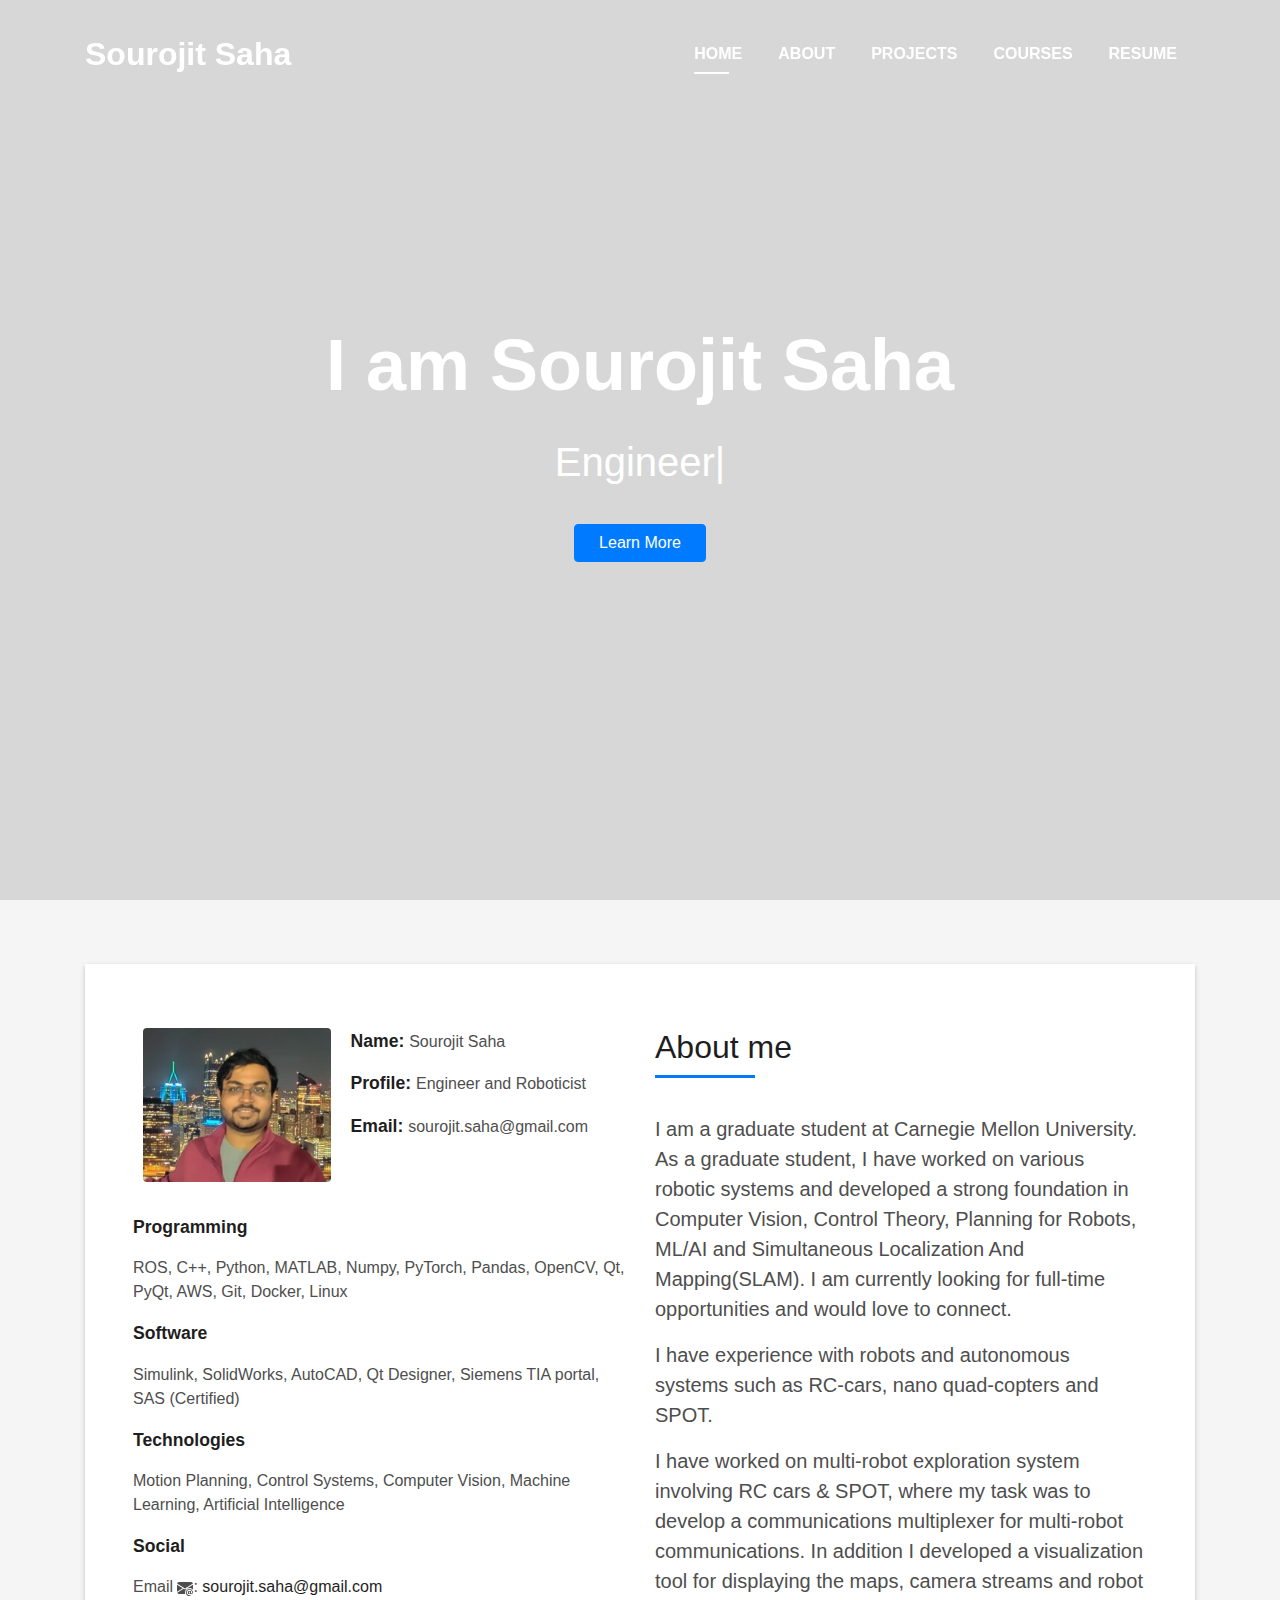
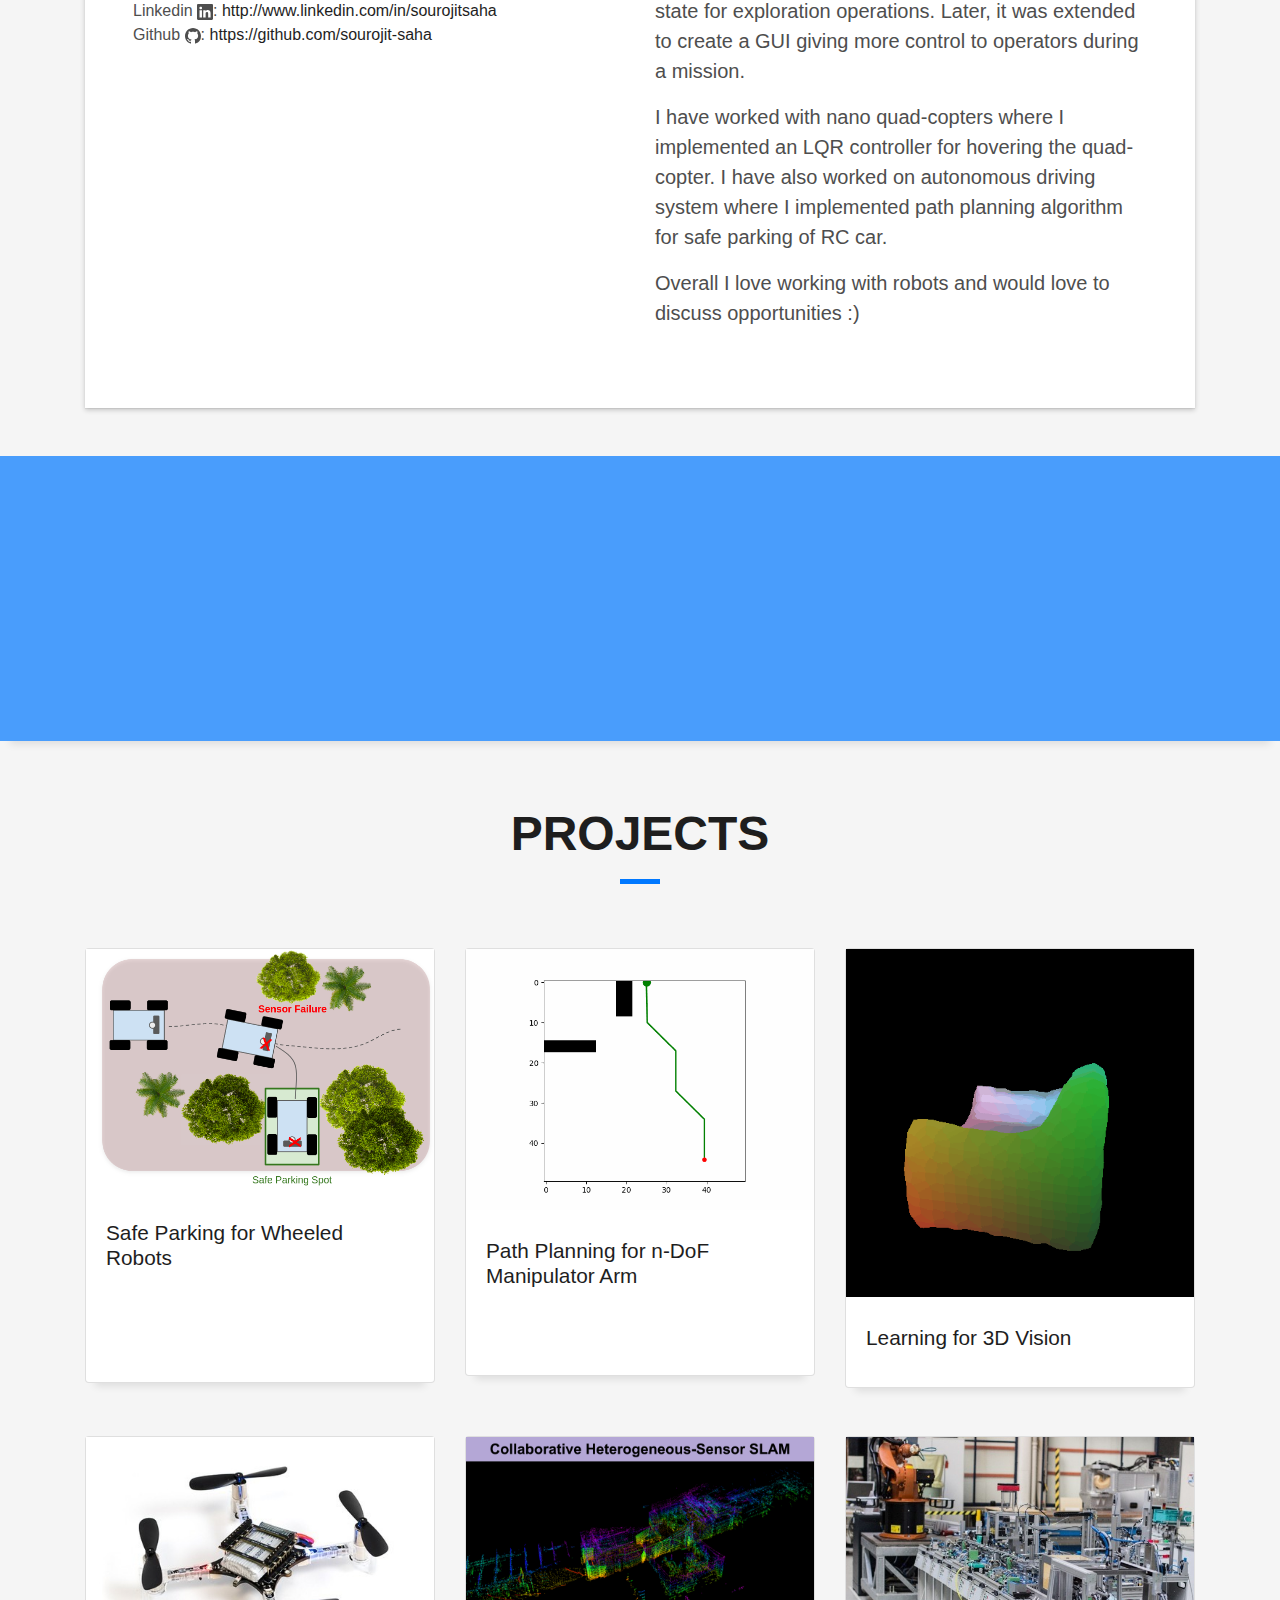
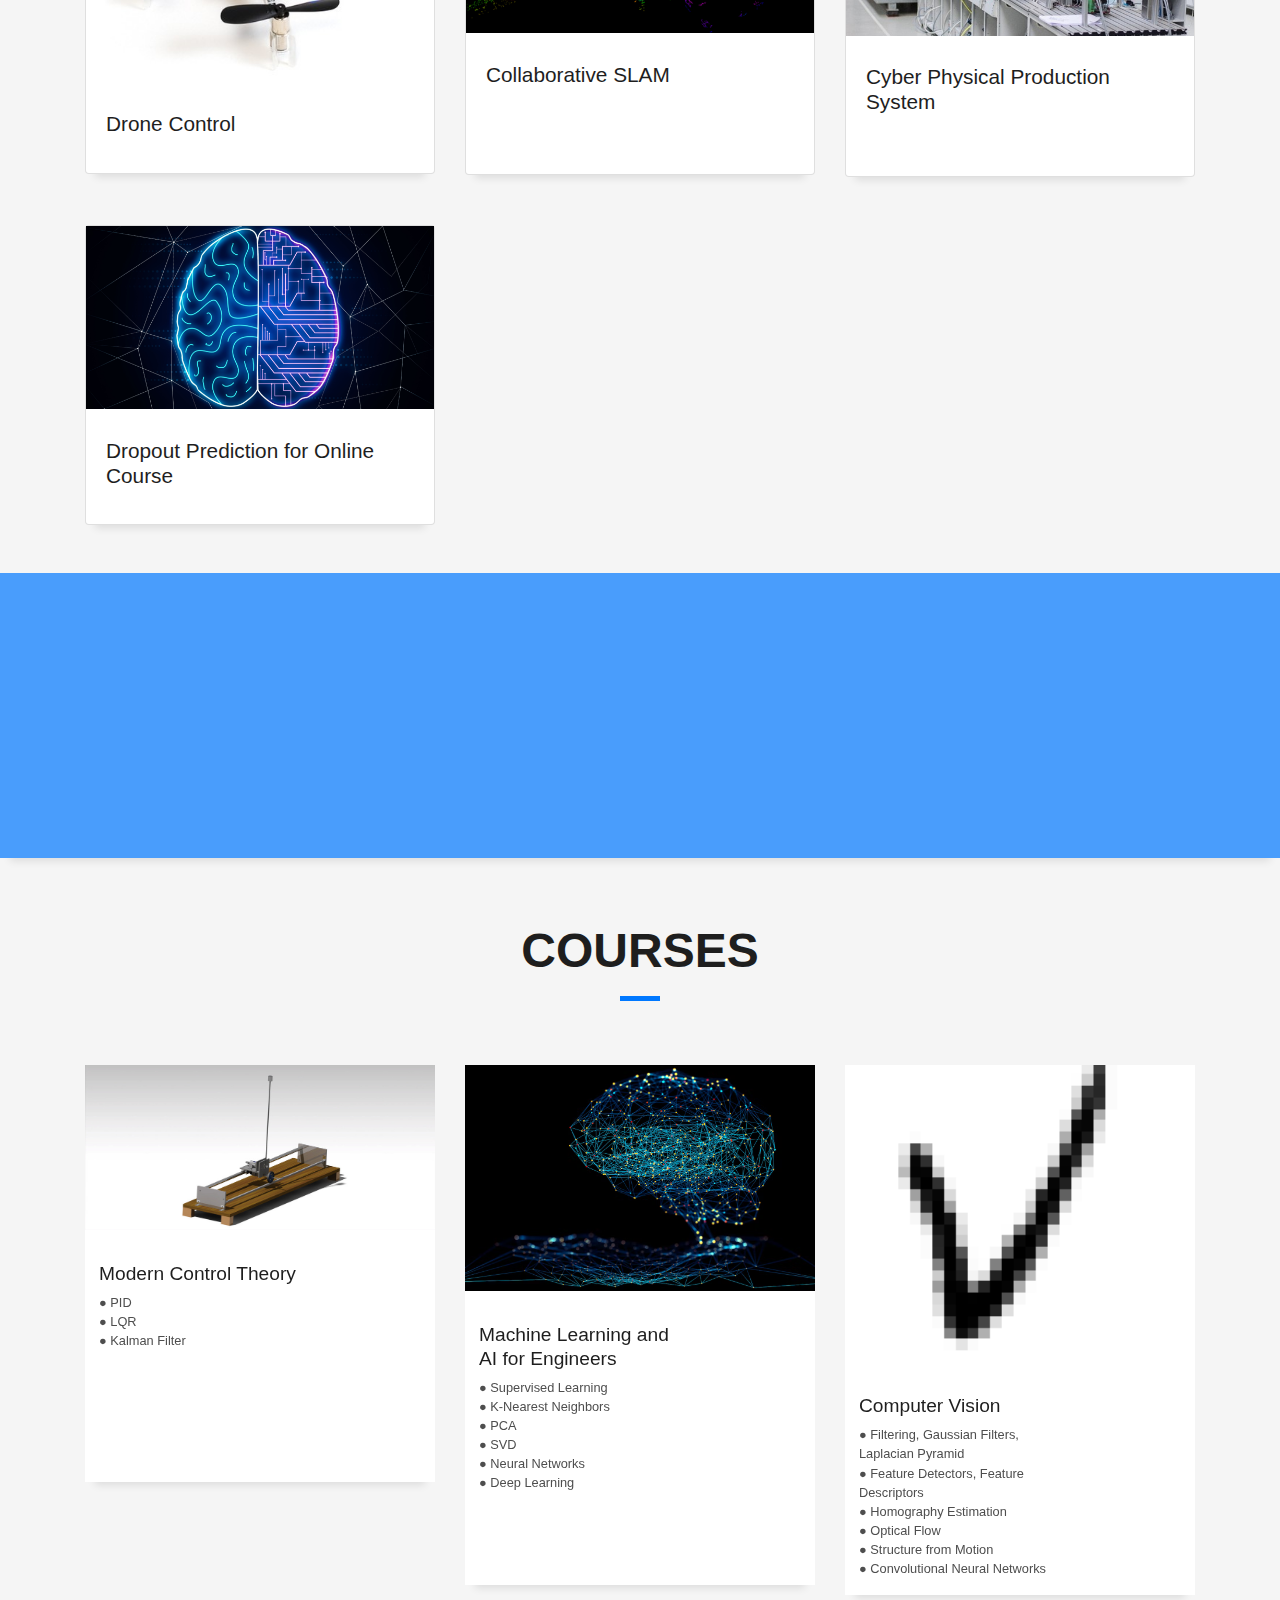
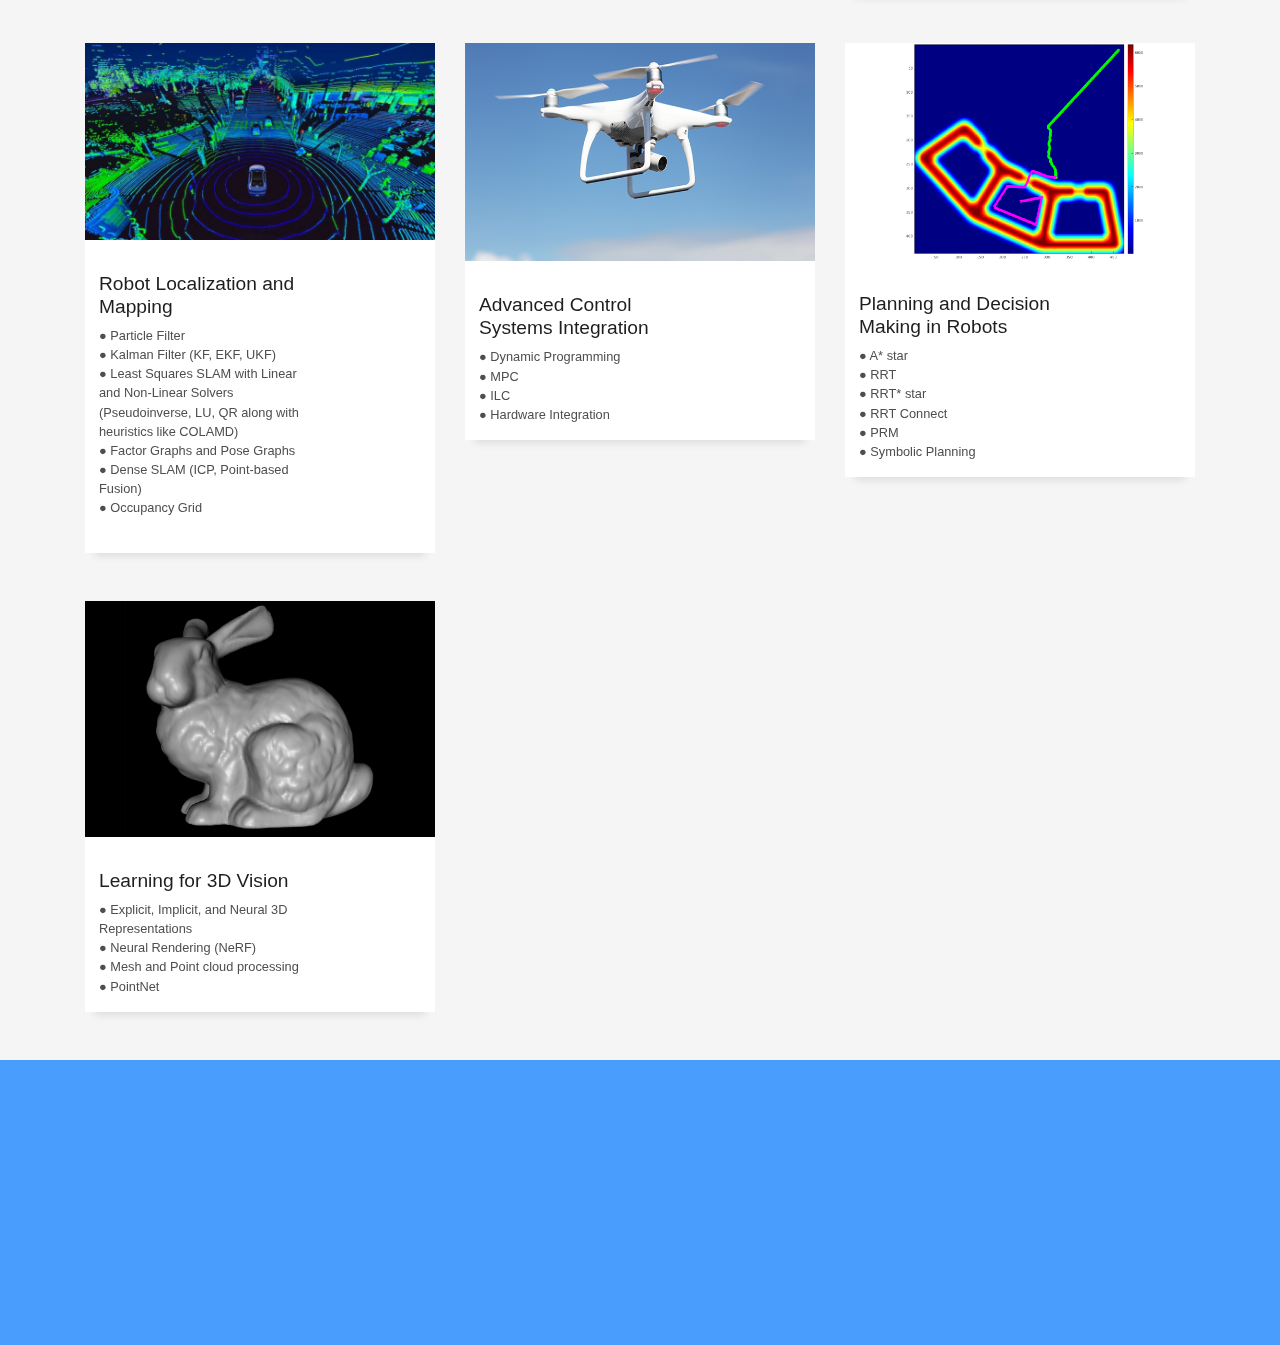
==== index.html @ ad35f92f "trailing arrow removed" ====
<!DOCTYPE html>
<html lang="en">
<head>
  <meta charset="utf-8">
  <title>Sourojit Saha</title>
  <meta content="width=device-width, initial-scale=1.0" name="viewport">
  <meta content="" name="keywords">
  <meta content="I am a graduate student at Carnegie Mellon University" name="description">

  <!-- Favicons -->
  <!-- <link href="img/favicon.png" rel="icon">
  <link href="img/apple-touch-icon.png" rel="apple-touch-icon"> -->

  <link href="img/portrait-edited.jpg" rel="icon">
  <link href="img/portrait-edited.jpg" rel="apple-touch-icon">

  <!-- Bootstrap CSS File -->
  <link href="lib/bootstrap/css/bootstrap.min.css" rel="stylesheet">

  <!-- Libraries CSS Files -->
  <link href="lib/font-awesome/css/font-awesome.min.css" rel="stylesheet">
  <link href="lib/animate/animate.min.css" rel="stylesheet">
  <link href="lib/ionicons/css/ionicons.min.css" rel="stylesheet">
  <link href="lib/owlcarousel/assets/owl.carousel.min.css" rel="stylesheet">
  <link href="lib/lightbox/css/lightbox.min.css" rel="stylesheet">

  <!-- Main Stylesheet File -->
  <link href="css/style.css" rel="stylesheet">

  <!-- =======================================================
    Theme Name: DevFolio
    Theme URL: https://bootstrapmade.com/devfolio-bootstrap-portfolio-html-template/
    Author: BootstrapMade.com
    License: https://bootstrapmade.com/license/
  ======================================================= -->
</head>

<body id="page-top">

  <!--/ Nav Star /-->
  <nav class="navbar navbar-b navbar-trans navbar-expand-md fixed-top" id="mainNav">
    <div class="container">
      <a class="navbar-brand js-scroll" href="#page-top">Sourojit Saha</a>
      <button class="navbar-toggler collapsed" type="button" data-toggle="collapse" data-target="#navbarDefault"
        aria-controls="navbarDefault" aria-expanded="false" aria-label="Toggle navigation">
        <span></span>
        <span></span>
        <span></span>
      </button>
      <div class="navbar-collapse collapse justify-content-end" id="navbarDefault">
        <ul class="navbar-nav">
          <li class="nav-item">
            <a class="nav-link js-scroll active" href="#home">Home</a>
          </li>
          <li class="nav-item">
            <a class="nav-link js-scroll" href="#about">About</a>
          </li>
          <li class="nav-item">
            <a class="nav-link js-scroll" href="#projects">Projects</a>
          </li>
          <li class="nav-item">
            <a class="nav-link js-scroll" href="#courses">Courses</a>
          </li>
          <li class="nav-item">
            <a class="nav-link js-scroll" href="resume.html">Resume</a>
          </li>
          <!-- <li class="nav-item">
            <a class="nav-link js-scroll" href="#projects">Projects</a>
          </li> -->
          <!-- <li class="nav-item">
            <a class="nav-link js-scroll" href="#contact">Contact</a>
          </li> -->
        </ul>
      </div>
    </div>
  </nav>
  <!--/ Nav End /-->

  <!--/ Intro Skew Star /-->
  <!-- <div id="home" class="intro route bg-image" style="background-image: url(img/my_pic_extented.jpg)"> -->
    <div id="home" class="intro route bg-image" style="background-image: url(img/me-n-robot-blurred.png)">
    <div class="overlay-itro"></div> 
    <!-- check line 614 of style.css -->
    <div class="intro-content display-table">
      <div class="table-cell">
        <div class="container">
          <!--<p class="display-6 color-d">Hello, world!</p>-->
          <h1 class="intro-title mb-4">I am Sourojit Saha</h1>
          <p class="intro-subtitle"><span class="text-slider-items">Engineer and Roboticist</span><strong class="text-slider"></strong></p>
          <p class="pt-3"><a class="btn btn-primary btn js-scroll px-4" href="#about" role="button">Learn More</a></p>
        </div>
      </div>
    </div>
  </div>
  <!--/ Intro Skew End /-->

  <section id="about" class="about-mf sect-pt4 route">
    <div class="container">
      <div class="row">
        <div class="col-sm-12">
          <div class="box-shadow-full">
            <div class="row">
              <div class="col-md-6">
                <div class="row">
                  <div class="col-sm-6 col-md-5">
                    <div class="about-img">
                      <img src="img/portrait-edited.jpg" class="img-fluid rounded b-shadow-a" alt="">
                    </div>
                  </div>
                  <div class="col-sm-6 col-md-7">
                    <div class="about-info">
                      <p><span class="title-s">Name: </span> <span>Sourojit Saha</span></p>
                      <p><span class="title-s">Profile: </span> <span>Engineer and Roboticist</span></p>
                      <p><span class="title-s">Email: </span> <span>sourojit.saha@gmail.com</span></p>
                      <!-- <p><span class="title-s">Phone: </span> <span>(617) 557-0089</span></p> -->
                    </div>
                  </div>
                </div>
                <div class="skill-mf">
                  <p class="title-s">Programming</p>
                  <span>ROS, C++, Python, MATLAB, Numpy, PyTorch, Pandas, OpenCV, Qt, PyQt, AWS, Git, Docker, Linux</span>
                  <p class="title-s"></p>
                  <p class="title-s">Software</p>
                  Simulink, SolidWorks, AutoCAD, Qt Designer, Siemens TIA portal, SAS (Certified)
                  <p class="title-s"></p>
                  <p class="title-s">Technologies</p>
                  Motion Planning, Control Systems, Computer Vision, Machine Learning, Artificial Intelligence
                  <p class="title-s"></p>
                  <p class="title-s">Social</p>
                  Email <svg xmlns="http://www.w3.org/2000/svg" width="16" height="16" fill="currentColor" class="bi bi-envelope-at-fill" viewBox="0 0 16 16">
                    <path d="M2 2A2 2 0 0 0 .05 3.555L8 8.414l7.95-4.859A2 2 0 0 0 14 2H2Zm-2 9.8V4.698l5.803 3.546L0 11.801Zm6.761-2.97-6.57 4.026A2 2 0 0 0 2 14h6.256A4.493 4.493 0 0 1 8 12.5a4.49 4.49 0 0 1 1.606-3.446l-.367-.225L8 9.586l-1.239-.757ZM16 9.671V4.697l-5.803 3.546.338.208A4.482 4.482 0 0 1 12.5 8c1.414 0 2.675.652 3.5 1.671Z"/>
                    <path d="M15.834 12.244c0 1.168-.577 2.025-1.587 2.025-.503 0-1.002-.228-1.12-.648h-.043c-.118.416-.543.643-1.015.643-.77 0-1.259-.542-1.259-1.434v-.529c0-.844.481-1.4 1.26-1.4.585 0 .87.333.953.63h.03v-.568h.905v2.19c0 .272.18.42.411.42.315 0 .639-.415.639-1.39v-.118c0-1.277-.95-2.326-2.484-2.326h-.04c-1.582 0-2.64 1.067-2.64 2.724v.157c0 1.867 1.237 2.654 2.57 2.654h.045c.507 0 .935-.07 1.18-.18v.731c-.219.1-.643.175-1.237.175h-.044C10.438 16 9 14.82 9 12.646v-.214C9 10.36 10.421 9 12.485 9h.035c2.12 0 3.314 1.43 3.314 3.034v.21Zm-4.04.21v.227c0 .586.227.8.581.8.31 0 .564-.17.564-.743v-.367c0-.516-.275-.708-.572-.708-.346 0-.573.245-.573.791Z"/>
                  </svg>: <a href="mailto: sourojit.saha@gmail.com">sourojit.saha@gmail.com</a> <br> 
                  <!-- sourojit.saha@gmail.com <br> -->

                  Linkedin <svg xmlns="http://www.w3.org/2000/svg" width="16" height="16" fill="currentColor" class="bi bi-linkedin" viewBox="0 0 16 16">
                    <path d="M0 1.146C0 .513.526 0 1.175 0h13.65C15.474 0 16 .513 16 1.146v13.708c0 .633-.526 1.146-1.175 1.146H1.175C.526 16 0 15.487 0 14.854V1.146zm4.943 12.248V6.169H2.542v7.225h2.401zm-1.2-8.212c.837 0 1.358-.554 1.358-1.248-.015-.709-.52-1.248-1.342-1.248-.822 0-1.359.54-1.359 1.248 0 .694.521 1.248 1.327 1.248h.016zm4.908 8.212V9.359c0-.216.016-.432.08-.586.173-.431.568-.878 1.232-.878.869 0 1.216.662 1.216 1.634v3.865h2.401V9.25c0-2.22-1.184-3.252-2.764-3.252-1.274 0-1.845.7-2.165 1.193v.025h-.016a5.54 5.54 0 0 1 .016-.025V6.169h-2.4c.03.678 0 7.225 0 7.225h2.4z"/>
                  </svg>: <a href=" http://www.linkedin.com/in/sourojitsaha"> http://www.linkedin.com/in/sourojitsaha</a> <br> 
                  <!-- www.linkedin.com/in/sourojitsaha<br> -->

                  Github <svg xmlns="http://www.w3.org/2000/svg" width="16" height="16" fill="currentColor" class="bi bi-github" viewBox="0 0 16 16">
                    <path d="M8 0C3.58 0 0 3.58 0 8c0 3.54 2.29 6.53 5.47 7.59.4.07.55-.17.55-.38 0-.19-.01-.82-.01-1.49-2.01.37-2.53-.49-2.69-.94-.09-.23-.48-.94-.82-1.13-.28-.15-.68-.52-.01-.53.63-.01 1.08.58 1.23.82.72 1.21 1.87.87 2.33.66.07-.52.28-.87.51-1.07-1.78-.2-3.64-.89-3.64-3.95 0-.87.31-1.59.82-2.15-.08-.2-.36-1.02.08-2.12 0 0 .67-.21 2.2.82.64-.18 1.32-.27 2-.27.68 0 1.36.09 2 .27 1.53-1.04 2.2-.82 2.2-.82.44 1.1.16 1.92.08 2.12.51.56.82 1.27.82 2.15 0 3.07-1.87 3.75-3.65 3.95.29.25.54.73.54 1.48 0 1.07-.01 1.93-.01 2.2 0 .21.15.46.55.38A8.012 8.012 0 0 0 16 8c0-4.42-3.58-8-8-8z"/>
                  </svg>: <a href="https://github.com/sourojit-saha">https://github.com/sourojit-saha</a> <br>
                  <!-- https://github.com/sourojit-saha<br> -->


                </div>
                <!-- <div class="skill-mf">
                  <p class="title-s">Skill</p>
                  <span>HTML</span> <span class="pull-right">85%</span>
                  <div class="progress">
                    <div class="progress-bar" role="progressbar" style="width: 85%;" aria-valuenow="85" aria-valuemin="0"
                      aria-valuemax="100"></div>
                  </div>
                  <span>CSS3</span> <span class="pull-right">75%</span>
                  <div class="progress">
                    <div class="progress-bar" role="progressbar" style="width: 75%" aria-valuenow="75" aria-valuemin="0"
                      aria-valuemax="100"></div>
                  </div>
                  <span>PHP</span> <span class="pull-right">50%</span>
                  <div class="progress">
                    <div class="progress-bar" role="progressbar" style="width: 50%" aria-valuenow="50" aria-valuemin="0"
                      aria-valuemax="100"></div>
                  </div>
                  <span>JAVASCRIPT</span> <span class="pull-right">90%</span>
                  <div class="progress">
                    <div class="progress-bar" role="progressbar" style="width: 90%" aria-valuenow="90" aria-valuemin="0"
                      aria-valuemax="100"></div>
                  </div>
                </div> -->
              </div>
              <div class="col-md-6">
                <div class="about-me pt-4 pt-md-0">
                  <div class="title-box-2">
                    <h5 class="title-left">
                      About me
                    </h5>
                  </div>
                  <p class="lead">
                    I am a graduate student at Carnegie Mellon University. As a graduate student, I have worked on various robotic systems and developed a strong foundation in Computer Vision, Control Theory, Planning for Robots, ML/AI and Simultaneous Localization And Mapping(SLAM). I am currently looking for full-time opportunities and would love to connect.
                  </p>
                  <p class="lead">
                    I have experience with robots and autonomous systems such as RC-cars, nano quad-copters and SPOT.
                  </p>
                  <p class="lead">
                    I have worked on multi-robot exploration system involving RC cars & SPOT, where my task was to develop a communications multiplexer for multi-robot communications. In addition I developed a visualization tool for displaying the maps, camera streams and robot state for exploration operations. Later, it was extended to create a GUI giving more control to operators during a mission.
                  </p>
                  <p class="lead">
                    I have worked with nano quad-copters where I implemented an LQR controller for hovering the quad-copter. I have also worked on autonomous driving system where I implemented path planning algorithm for safe parking of RC car.
                  </p>
                  <p class="lead">
                    Overall I love working with robots and would love to discuss opportunities :)
                  </p>
                </div>
              </div>
            </div>
          </div>
        </div>
      </div>
    </div>
  </section>



  <div class="section-counter paralax-mf bg-image" style="background-image: url(img/counters-bg.jpg)">
    <div class="overlay-mf"></div>
    <div class="container">
      <div class="row">
        <div class="col-sm-3 col-lg-3">
          <div class="counter-box">
            <div class="counter-ico">
              <!-- <span class="ico-circle"><i class="ion-checkmark-round"></i></span> -->
            </div>
            <div class="counter-num">
              <!-- <p class="counter">450</p> -->
              <!-- <span class="counter-text">WORKS COMPLETED</span> -->
            </div>
          </div>
        </div>
        <div class="col-sm-3 col-lg-3">
          <div class="counter-box pt-4 pt-md-0">
            <div class="counter-ico">
              <!-- <span class="ico-circle"><i class="ion-ios-calendar-outline"></i></span> -->
            </div>
            <div class="counter-num">
              <!-- <p class="counter">15</p> -->
              <!-- <span class="counter-text">YEARS OF EXPERIENCE</span> -->
            </div>
          </div>
        </div>
        <div class="col-sm-3 col-lg-3">
          <div class="counter-box pt-4 pt-md-0">
            <div class="counter-ico">
              <!-- <span class="ico-circle"><i class="ion-ios-people"></i></span> -->
            </div>
            <div class="counter-num">
              <!-- <p class="counter">550</p> -->
              <!-- <span class="counter-text">TOTAL CLIENTS</span> -->
            </div>
          </div>
        </div>
        <div class="col-sm-3 col-lg-3">
          <div class="counter-box pt-4 pt-md-0">
            <div class="counter-ico">
              <!-- <span class="ico-circle"><i class="ion-ribbon-a"></i></span> -->
            </div>
            <div class="counter-num">
              <!-- <p class="counter">36</p> -->
              <!-- <span class="counter-text">AWARD WON</span> -->
            </div>
          </div>
        </div>
      </div>
    </div>
  </div>

  <!-- / Section Blog Star /-->
  <section id="projects" class="blog-mf sect-pt4 route">
    <div class="container">
      <div class="row">
        <div class="col-sm-12">
          <div class="title-box text-center">
            <h3 class="title-a">
              Projects
            </h3>
            <p class="subtitle-a">
            </p>
            <div class="line-mf"></div>
          </div>
        </div>
      </div>
      <div class="row">
        <div class="col-md-4">
          <div class="card card-blog">
            <div class="card-img">
              <a href="safe-parking.html"><img src="img/safe-parking.png" alt="" class="img-fluid"></a>
            </div>
            <div class="card-body">
              <div class="card-category-box">
                <!-- <div class="card-category">
                  <h6 class="category">Travel</h6>
                </div> -->
              </div>
              <h3 class="card-title"><a href="safe-parking.html">Safe Parking for Wheeled Robots<br><br><br><br></a></h3>
              <p class="card-description">
    
              </p>
            </div>
            <!-- <div class="card-footer">
              <div class="post-author">
                <a href="#">
                  <img src="img/testimonial-2.jpg" alt="" class="avatar rounded-circle">
                  <span class="author">Morgan Freeman</span>
                </a>
              </div>
              <div class="post-date">
                <span class="ion-ios-clock-outline"></span> 10 min
              </div>
            </div> -->
          </div>
        </div>
        <div class="col-md-4">
          <div class="card card-blog">
            <div class="card-img">
              <a href="n-dof.html"><img src="img/myGif_rrt_2.gif" alt="" class="img-fluid"></a>
            </div>
            <div class="card-body">
              <div class="card-category-box">
                <!-- <div class="card-category">
                  <h6 class="category">Web Design</h6>
                </div> -->
              </div>
              <h3 class="card-title"><a href="n-dof.html">Path Planning for n-DoF Manipulator Arm<br><br><br></a></h3>
              <p class="card-description">

              </p>
            </div>
            <!-- <div class="card-footer">
              <div class="post-author">
                <a href="#">
                  <img src="img/testimonial-2.jpg" alt="" class="avatar rounded-circle">
                  <span class="author">Morgan Freeman</span>
                </a>
              </div>
              <div class="post-date">
                <span class="ion-ios-clock-outline"></span> 10 min
              </div>
            </div> -->
          </div>
        </div>

        <div class="col-md-4">
          <div class="card card-blog">
            <div class="card-img">
              <center><a href="l3d.html"><img src="img/3d-recon.gif" width=100% height=auto alt="" class="img-fluid"></a></center>
            </div>
            <div class="card-body">
              <div class="card-category-box">
                <!-- <div class="card-category">
                  <h6 class="category">Web Design</h6>
                </div> -->
              </div>
              <h3 class="card-title"><a href="l3d.html">Learning for 3D Vision</a></h3>
              <p class="card-description">

              </p>
            </div>
            <!-- <div class="card-footer">
              <div class="post-author">
                <a href="#">
                  <img src="img/testimonial-2.jpg" alt="" class="avatar rounded-circle">
                  <span class="author">Morgan Freeman</span>
                </a>
              </div>
              <div class="post-date">
                <span class="ion-ios-clock-outline"></span> 10 min
              </div>
            </div> -->
          </div>
        </div>
        <div class="col-md-4">
          <div class="card card-blog">
            <div class="card-img">
              <a href="drone-control.html"><img src="img/drone.jpg" alt="" class="img-fluid"></a>
            </div>
            <div class="card-body">
              <div class="card-category-box">
                <!-- <div class="card-category">
                  <h6 class="category">Web Design</h6>
                </div> -->
              </div>
              <h3 class="card-title"><a href="drone-control.html">Drone Control</a></h3>
              <p class="card-description">
     
              </p>
            </div>
            <!-- <div class="card-footer">
              <div class="post-author">
                <a href="#">
                  <img src="img/testimonial-2.jpg" alt="" class="avatar rounded-circle">
                  <span class="author">Morgan Freeman</span>
                </a>
              </div>
              <div class="post-date">
                <span class="ion-ios-clock-outline"></span> 10 min
              </div>
            </div> -->
          </div>
        </div>
        <div class="col-md-4">
          <div class="card card-blog">
            <div class="card-img">
              <a href="c-slam.html"><img src="img/Collaborative SLAM.png" alt="" class="img-fluid"></a>
            </div>
            <div class="card-body">
              <div class="card-category-box">
                <!-- <div class="card-category">
                  <h6 class="category">Web Design</h6>
                </div> -->
              </div>
              <h3 class="card-title"><a href="c-slam.html">Collaborative SLAM<br><br><br></a></h3>
              <p class="card-description">

              </p>
            </div>
            <!-- <div class="card-footer">
              <div class="post-author">
                <a href="#">
                  <img src="img/testimonial-2.jpg" alt="" class="avatar rounded-circle">
                  <span class="author">Morgan Freeman</span>
                </a>
              </div>
              <div class="post-date">
                <span class="ion-ios-clock-outline"></span> 10 min
              </div>
            </div> -->
          </div>
        </div>
        <div class="col-md-4">
          <div class="card card-blog">
            <div class="card-img">
              <a href="cyber-physical-production-system.html"><img src="img/cyber-physical-production-system.jpg" alt="" class="img-fluid"></a>
            </div>
            <div class="card-body">
              <div class="card-category-box">
                <!-- <div class="card-category">
                  <h6 class="category">Web Design</h6>
                </div> -->
              </div>
              <h3 class="card-title"><a href="cyber-physical-production-system.html">Cyber Physical Production System<br><br></a></h3>
              <p class="card-description">
     
              </p>
            </div>
            <!-- <div class="card-footer">
              <div class="post-author">
                <a href="#">
                  <img src="img/testimonial-2.jpg" alt="" class="avatar rounded-circle">
                  <span class="author">Morgan Freeman</span>
                </a>
              </div>
              <div class="post-date">
                <span class="ion-ios-clock-outline"></span> 10 min
              </div>
            </div> -->
          </div>
        </div>
        <div class="col-md-4">
          <div class="card card-blog">
            <div class="card-img">
              <a href="drop-out-pred.html"><img src="img/ml.png" alt="" class="img-fluid"></a>
            </div>
            <div class="card-body">
              <div class="card-category-box">
                <!-- <div class="card-category">
                  <h6 class="category">Web Design</h6>
                </div> -->
              </div>
              <h3 class="card-title"><a href="drop-out-pred.html">Dropout Prediction for Online Course</a></h3>
              <p class="card-description">

              </p>
            </div>
            <!-- <div class="card-footer">
              <div class="post-author">
                <a href="#">
                  <img src="img/testimonial-2.jpg" alt="" class="avatar rounded-circle">
                  <span class="author">Morgan Freeman</span>
                </a>
              </div>
              <div class="post-date">
                <span class="ion-ios-clock-outline"></span> 10 min
              </div>
            </div> -->
          </div>
        </div>
      </div>
    </div>
  </section>
  <!--/ Section Blog End /-->


  <div class="section-counter paralax-mf bg-image" style="background-image: url(img/counters-bg.jpg)">
    <div class="overlay-mf"></div>
    <div class="container">
      <div class="row">
        <div class="col-sm-3 col-lg-3">
          <div class="counter-box">
            <div class="counter-ico">
              <!-- <span class="ico-circle"><i class="ion-checkmark-round"></i></span> -->
            </div>
            <div class="counter-num">
              <!-- <p class="counter">450</p> -->
              <!-- <span class="counter-text">WORKS COMPLETED</span> -->
            </div>
          </div>
        </div>
        <div class="col-sm-3 col-lg-3">
          <div class="counter-box pt-4 pt-md-0">
            <div class="counter-ico">
              <!-- <span class="ico-circle"><i class="ion-ios-calendar-outline"></i></span> -->
            </div>
            <div class="counter-num">
              <!-- <p class="counter">15</p> -->
              <!-- <span class="counter-text">YEARS OF EXPERIENCE</span> -->
            </div>
          </div>
        </div>
        <div class="col-sm-3 col-lg-3">
          <div class="counter-box pt-4 pt-md-0">
            <div class="counter-ico">
              <!-- <span class="ico-circle"><i class="ion-ios-people"></i></span> -->
            </div>
            <div class="counter-num">
              <!-- <p class="counter">550</p> -->
              <!-- <span class="counter-text">TOTAL CLIENTS</span> -->
            </div>
          </div>
        </div>
        <div class="col-sm-3 col-lg-3">
          <div class="counter-box pt-4 pt-md-0">
            <div class="counter-ico">
              <!-- <span class="ico-circle"><i class="ion-ribbon-a"></i></span> -->
            </div>
            <div class="counter-num">
              <!-- <p class="counter">36</p> -->
              <!-- <span class="counter-text">AWARD WON</span> -->
            </div>
          </div>
        </div>
      </div>
    </div>
  </div>


   <!--  / Section Portfolio Star /-->
  <section id="courses" class="portfolio-mf sect-pt4 route">
    <div class="container">
      <div class="row">
        <div class="col-sm-12">
          <div class="title-box text-center">
            <h3 class="title-a">
              Courses
            </h3>
            <p class="subtitle-a">
              <!-- Lorem ipsum, dolor sit amet consectetur adipisicing elit. -->
            </p>
            <div class="line-mf"></div>
          </div>
        </div>
      </div>
      <div class="row">
        <div class="col-md-4">
          <div class="work-box">
            <a href="img/inverted-pendulum.jpg" data-lightbox="gallery-mf">
              <div class="work-img">
                <img src="img/inverted-pendulum.jpg" width=100% height=auto alt="" class="img-fluid">
              </div>
              <div class="work-content">
                <div class="row">
                  <div class="col-sm-8">
                    <!-- <h2 class="w-title"><a href="https://drive.google.com/file/d/1Y3fAaAOBxnNP7fB--YTsqLhKFipXDQqK/view">Safe Parking for Wheeled Robots &#128279</a> -->
                    <h2 class="w-title">Modern Control Theory
                    </h2>
                    <div class="w-more">          
                      ● PID<br>
                      ● LQR<br>
                      ● Kalman Filter<br>
                      <br>
                      <br>
                      <br>
                      <br>
                      <br>
                      <br>
                      <!-- <span class="w-ctegory">Web Design</span> / <span class="w-date">18 Sep. 2018</span> -->
                    </div>
                  </div>
                  <div class="col-sm-4">
                    <div class="w-like">
                      <!-- <span class="ion-ios-plus-outline"></span> -->
                    </div>
                  </div>
                </div>
              </div>
            </a>
          </div>
        </div>
        <div class="col-md-4">
          <div class="work-box">
            <a href="img/ml-ai.png" data-lightbox="gallery-mf">
              <div class="work-img">
                <img src="img/ml-ai.png"  alt="" class="img-fluid">
              </div>
              <div class="work-content">
                <div class="row">
                  <div class="col-sm-8">
                    <h2 class="w-title">Machine Learning and AI for Engineers</h2>
                    <div class="w-more">
                      ● Supervised Learning<br>
                      ● K-Nearest Neighbors<br>
                      ● PCA<br>
                      ● SVD<br>
                      ● Neural Networks<br>
                      ● Deep Learning<br>
                      <br>
                      <br>
                      <br>
                      <br>
                      <!-- <span class="w-ctegory">Web Design</span> / <span class="w-date">18 Sep. 2018</span> -->
                    </div>
                  </div>
                  <div class="col-sm-4">
                    <div class="w-like">
                      <!-- <span class="ion-ios-plus-outline"></span> -->
                    </div>
                  </div>
                </div>
              </div>
            </a>
          </div>
        </div>
        <div class="col-md-4">
          <div class="work-box">
            <a href="img/CV.png" data-lightbox="gallery-mf">
              <div class="work-img">
                <img src="img/CV.png" width= 90% height= auto alt="" class="img-fluid">
              </div>
              <div class="work-content">
                <div class="row">
                  <div class="col-sm-8">
                    <h2 class="w-title">Computer Vision</h2>
                    <div class="w-more">
                      ● Filtering, Gaussian Filters, Laplacian Pyramid<br>
                      ● Feature Detectors, Feature Descriptors<br>
                      ● Homography Estimation<br>
                      ● Optical Flow<br>
                      ● Structure from Motion<br>
                      ● Convolutional Neural Networks<br>
 
                      <!-- <span class="w-ctegory">Web Design</span> / <span class="w-date">18 Sep. 2018</span> -->
                    </div>
                  </div>
                  <div class="col-sm-4">
                    <div class="w-like">
                      <!-- <span class="ion-ios-plus-outline"></span> -->
                    </div>
                  </div>
                </div>
              </div>
            </a>
          </div>
        </div>
        <div class="col-md-4">
          <div class="work-box">
            <a href="img/SLAM-course.jpg" data-lightbox="gallery-mf">
              <div class="work-img">
                <img src="img/SLAM-course.jpg" alt="" class="img-fluid">
              </div>
              <div class="work-content">
                <div class="row">
                  <div class="col-sm-8">
                    <h2 class="w-title">Robot Localization and Mapping</h2>
                    <div class="w-more">
                      ● Particle Filter<br>
                      ● Kalman Filter (KF, EKF, UKF)<br>
                      ● Least Squares SLAM with Linear and Non-Linear Solvers (Pseudoinverse, LU, QR along with heuristics like COLAMD)<br>
                      ● Factor Graphs and Pose Graphs<br>
                      ● Dense SLAM (ICP, Point-based Fusion)<br>
                      ● Occupancy Grid<br>

                      <br>

                      <!-- <span class="w-ctegory">Web Design</span> / <span class="w-date">18 Sep. 2018</span> -->
                    </div>
                  </div>
                  <div class="col-sm-4">
                    <div class="w-like">
                      <!-- <span class="ion-ios-plus-outline"></span> -->
                    </div>
                  </div>
                </div>
              </div>
            </a>
          </div>
        </div>
        <div class="col-md-4">
          <div class="work-box">
            <a href="img/drone-course.png" data-lightbox="gallery-mf">
              <div class="work-img">
                <img src="img/drone-course.png" alt="" class="img-fluid">
              </div>
              <div class="work-content">
                <div class="row">
                  <div class="col-sm-8">
                    <h2 class="w-title">Advanced Control Systems Integration</h2>
                    <div class="w-more">
                      ● Dynamic Programming<br>
                      ● MPC<br>
                      ● ILC<br>
                      ● Hardware Integration<br>
                      <!-- <span class="w-ctegory">Web Design</span> / <span class="w-date">18 Sep. 2018</span> -->
                    </div>
                  </div>
                  <div class="col-sm-4">
                    <div class="w-like">
                      <!-- <span class="ion-ios-plus-outline"></span> -->
                    </div>
                  </div>
                </div>
              </div>
            </a>
          </div>
        </div>
        <div class="col-md-4">
          <div class="work-box">
            <a href="img/map4_final.png" data-lightbox="gallery-mf">
              <div class="work-img">
                <img src="img/map4_final.png" height=10px width= auto alt="" class="img-fluid">
              </div>
              <div class="work-content">
                <div class="row">
                  <div class="col-sm-8">
                    <h2 class="w-title">Planning and Decision Making in Robots</h2>
                    <div class="w-more">
                      ● A* star<br>
                      ● RRT<br>
                      ● RRT* star<br>
                      ● RRT Connect<br>
                      ● PRM<br>
                      ● Symbolic Planning
                      <!-- <span class="w-ctegory">Web Design</span> / <span class="w-date">18 Sep. 2017</span> -->
                    </div>
                  </div>
                  <div class="col-sm-4">
                    <div class="w-like">
                      <!-- <span class="ion-ios-plus-outline"></span> -->
                    </div>
                  </div>
                </div>
              </div>
            </a>
          </div>
        </div>

        <div class="col-md-4">
          <div class="work-box">
            <a href="img/rabbit.png" data-lightbox="gallery-mf">
              <div class="work-img">
                <img src="img/rabbit.png" height=10px width= auto alt="" class="img-fluid">
              </div>
              <div class="work-content">
                <div class="row">
                  <div class="col-sm-8">
                    <h2 class="w-title">Learning for 3D Vision</h2>
                    <div class="w-more">
                      ● Explicit, Implicit, and Neural 3D Representations<br>
                      ● Neural Rendering (NeRF)<br>
                      ● Mesh and Point cloud processing<br>
                      ● PointNet<br>
                      <!-- <span class="w-ctegory">Web Design</span> / <span class="w-date">18 Sep. 2017</span> -->
                    </div>
                  </div>
                  <div class="col-sm-4">
                    <div class="w-like">
                      <!-- <span class="ion-ios-plus-outline"></span> -->
                    </div>
                  </div>
                </div>
              </div>
            </a>
          </div>
        </div>
        
      </div>
    </div>
  </section>
  <!--/ Section Portfolio End /-->


  <div class="section-counter paralax-mf bg-image" style="background-image: url(img/counters-bg.jpg)">
    <div class="overlay-mf"></div>
    <div class="container">
      <div class="row">
        <div class="col-sm-3 col-lg-3">
          <div class="counter-box">
            <div class="counter-ico">
              <!-- <span class="ico-circle"><i class="ion-checkmark-round"></i></span> -->
            </div>
            <div class="counter-num">
              <!-- <p class="counter">450</p> -->
              <!-- <span class="counter-text">WORKS COMPLETED</span> -->
            </div>
          </div>
        </div>
        <div class="col-sm-3 col-lg-3">
          <div class="counter-box pt-4 pt-md-0">
            <div class="counter-ico">
              <!-- <span class="ico-circle"><i class="ion-ios-calendar-outline"></i></span> -->
            </div>
            <div class="counter-num">
              <!-- <p class="counter">15</p> -->
              <!-- <span class="counter-text">YEARS OF EXPERIENCE</span> -->
            </div>
          </div>
        </div>
        <div class="col-sm-3 col-lg-3">
          <div class="counter-box pt-4 pt-md-0">
            <div class="counter-ico">
              <!-- <span class="ico-circle"><i class="ion-ios-people"></i></span> -->
            </div>
            <div class="counter-num">
              <!-- <p class="counter">550</p> -->
              <!-- <span class="counter-text">TOTAL CLIENTS</span> -->
            </div>
          </div>
        </div>
        <div class="col-sm-3 col-lg-3">
          <div class="counter-box pt-4 pt-md-0">
            <div class="counter-ico">
              <!-- <span class="ico-circle"><i class="ion-ribbon-a"></i></span> -->
            </div>
            <div class="counter-num">
              <!-- <p class="counter">36</p> -->
              <!-- <span class="counter-text">AWARD WON</span> -->
            </div>
          </div>
        </div>
      </div>
    </div>
  </div>



<!-- / Section Services Star /-->
<!-- <section id="courses" class="services-mf route">
  <div class="container">
    <div class="row">
      <div class="col-sm-12">
        <div class="title-box text-center">
          <h3 class="title-a">
            Courses
          </h3>
          <p class="subtitle-a">
            Academic Courses
          </p>
          <div class="line-mf"></div>
        </div>
      </div>
    </div>
    <div class="row">
      <div class="col-md-4">
        <div class="service-box">
          <div class="service-ico">
            <span class="ico-circle"><i class="ion-monitor"></i></span>
          </div>
          <div class="service-content">
            <h2 class="s-title">Linear Control Systems</h2>
            <p class="s-description text-center"></p>
              add here
            <p></p>
              and here
          </div>
        </div>
      </div>
      <div class="col-md-4">
        <div class="service-box">
          <div class="service-ico">
            <span class="ico-circle"><i class="ion-code-working"></i></span>
            <img src="img/ml-ai.png" alt="" class="img-fluid">
          </div>
          <div class="service-content">
            <h2 class="s-title">Machine Learning and AI for Engineers</h2>
            <p class="s-description text-center">

            </p>
          </div>
        </div>
      </div>
      <div class="col-md-4">
        <div class="service-box">
          <div class="service-ico">
            <span class="ico-circle"><i class="ion-camera"></i></span>
            <img src="img/CV.png" alt="" class="img-fluid">
          </div>
          <div class="service-content">
            <h2 class="s-title">Computer Vision</h2>
            <p class="s-description text-center">

            </p>
          </div>
        </div>
      </div>
      <div class="col-md-4">
        <div class="service-box">
          <div class="service-ico">
            <span class="ico-circle"><i class="ion-android-phone-portrait"></i></span>
          </div>
          <div class="service-content">
            <h2 class="s-title">Robot Localization and Mapping</h2>
            <p class="s-description text-center">

            </p>
          </div>
        </div>
      </div>
      <div class="col-md-4">
        <div class="service-box">
          <div class="service-ico">
            <span class="ico-circle"><i class="ion-paintbrush"></i></span>
          </div>
          <div class="service-content">
            <h2 class="s-title">Planning and Decision Making in Robotics</h2>
            <p class="s-description text-center">
              Lorem ipsum dolor sit amet consectetur adipisicing elit. Magni adipisci eaque autem fugiat! Quia,
              provident vitae! Magni
              tempora perferendis eum non provident.
            </p>
          </div>
        </div>
      </div>
      <div class="col-md-4">
        <div class="service-box">
          <div class="service-ico">
            <span class="ico-circle"><i class="ion-stats-bars"></i></span>
          </div>
          <div class="service-content">
            <h2 class="s-title">Advanced Control Systems Integration</h2>
            <p class="s-description text-center">

            </p>
          </div>
        </div>
      </div>
      <div class="service-box">
        <div class="service-ico">
          <span class="ico-circle"><i class="ion-stats-bars"></i></span>
        </div>
        <div class="service-content">
          <h2 class="s-title">Learning for 3D Vision</h2>
          <p class="s-description text-center">

          </p>
        </div>
      </div>
    </div>
    </div>
  </div>
</section> -->
<!-- / Section Services End / -->

  <!--/ Section Testimonials Star /-->
  <!-- <div class="testimonials paralax-mf bg-image" style="background-image: url(img/overlay-bg.jpg)"> -->
    <!-- <div class="overlay-mf"></div> -->
    <!-- <div class="container">
      <div class="row">
        <div class="col-md-12">
          <div id="testimonial-mf" class="owl-carousel owl-theme">
            <div class="testimonial-box">
              <div class="author-test">
                <img src="img/portrait-edited.jpg" width 50% height = auto alt="" class="rounded-circle b-shadow-a">
                <span class="author">Sourojit Saha</span>
              </div>
              <div class="content-test">
                <p class="description lead">
                  email: sourojit.saha@gmail.com
                </p>
                <span class="comit"><i class="fa fa-quote-right"></i></span>
              </div>
            </div>
            <div class="testimonial-box">
              <div class="author-test">
                <img src="img/testimonial-4.jpg" alt="" class="rounded-circle b-shadow-a">
                <span class="author">Marta Socrate</span>
              </div>
              <div class="content-test">
                <p class="description lead">
                  Curabitur arcu erat, accumsan id imperdiet et, porttitor at sem. Lorem ipsum dolor sit amet,
                  consectetur adipiscing elit.
                </p>
                <span class="comit"><i class="fa fa-quote-right"></i></span>
              </div>
            </div>
          </div>
        </div>
      </div>
    </div> -->
  </div>



  <!-- / Section Contact-Footer Star /
  <section class="paralax-mf footer-paralax bg-image sect-mt4 route" style="background-image: url(img/overlay-bg.jpg)">
    <div class="overlay-mf"></div>
    <div class="container">
      <div class="row">
        <div class="col-sm-12">
          <div class="contact-mf">
            <div id="contact" class="box-shadow-full">
              <div class="row">
                <div class="col-md-6">
                  <div class="title-box-2">
                    <h5 class="title-left">
                      Send Message Us
                    </h5>
                  </div>
                  <div>
                      <form action="" method="post" role="form" class="contactForm">
                      <div id="sendmessage">Your message has been sent. Thank you!</div>
                      <div id="errormessage"></div>
                      <div class="row">
                        <div class="col-md-12 mb-3">
                          <div class="form-group">
                            <input type="text" name="name" class="form-control" id="name" placeholder="Your Name" data-rule="minlen:4" data-msg="Please enter at least 4 chars" />
                            <div class="validation"></div>
                          </div>
                        </div>
                        <div class="col-md-12 mb-3">
                          <div class="form-group">
                            <input type="email" class="form-control" name="email" id="email" placeholder="Your Email" data-rule="email" data-msg="Please enter a valid email" />
                            <div class="validation"></div>
                          </div>
                        </div>
                        <div class="col-md-12 mb-3">
                            <div class="form-group">
                              <input type="text" class="form-control" name="subject" id="subject" placeholder="Subject" data-rule="minlen:4" data-msg="Please enter at least 8 chars of subject" />
                              <div class="validation"></div>
                            </div>
                        </div>
                        <div class="col-md-12 mb-3">
                          <div class="form-group">
                            <textarea class="form-control" name="message" rows="5" data-rule="required" data-msg="Please write something for us" placeholder="Message"></textarea>
                            <div class="validation"></div>
                          </div>
                        </div>
                        <div class="col-md-12">
                          <button type="submit" class="button button-a button-big button-rouded">Send Message</button>
                        </div>
                      </div>
                    </form>
                  </div>
                </div>
                <div class="col-md-6">
                  <div class="title-box-2 pt-4 pt-md-0">
                    <h5 class="title-left">
                      Get in Touch
                    </h5>
                  </div>
                  <div class="more-info">
                    <p class="lead">
                      Lorem ipsum dolor sit amet consectetur adipisicing elit. Facilis dolorum dolorem soluta quidem
                      expedita aperiam aliquid at.
                      Totam magni ipsum suscipit amet? Autem nemo esse laboriosam ratione nobis
                      mollitia inventore?
                    </p>
                    <ul class="list-ico">
                      <li><span class="ion-ios-location"></span> 329 WASHINGTON ST BOSTON, MA 02108</li>
                      <li><span class="ion-ios-telephone"></span> (617) 557-0089</li>
                      <li><span class="ion-email"></span> contact@example.com</li>
                    </ul>
                  </div>
                  <div class="socials">
                    <ul>
                      <li><a href=""><span class="ico-circle"><i class="ion-social-facebook"></i></span></a></li>
                      <li><a href=""><span class="ico-circle"><i class="ion-social-instagram"></i></span></a></li>
                      <li><a href=""><span class="ico-circle"><i class="ion-social-twitter"></i></span></a></li>
                      <li><a href=""><span class="ico-circle"><i class="ion-social-pinterest"></i></span></a></li>
                    </ul>
                  </div>
                </div>
              </div>
            </div>
          </div>
        </div>
      </div>
    </div>
    <footer>
      <div class="container">
        <div class="row">
          <div class="col-sm-12">
            <div class="copyright-box">
              <p class="copyright">&copy; Copyright <strong>DevFolio</strong>. All Rights Reserved</p>
              <div class="credits">
                
                  All the links in the footer should remain intact.
                  You can delete the links only if you purchased the pro version.
                  Licensing information: https://bootstrapmade.com/license/
                  Purchase the pro version with working PHP/AJAX contact form: https://bootstrapmade.com/buy/?theme=DevFolio
                -->
                <!-- Designed by <a href="https://bootstrapmade.com/">BootstrapMade</a>
              </div>
            </div>
          </div>
        </div>
      </div>
    </footer> -->
  <!-- </section> -->
  <!--/ Section Contact-footer End /-->

  <a href="#" class="back-to-top"><i class="fa fa-chevron-up"></i></a>
  <div id="preloader"></div>

  <!-- JavaScript Libraries -->
  <script src="lib/jquery/jquery.min.js"></script>
  <script src="lib/jquery/jquery-migrate.min.js"></script>
  <script src="lib/popper/popper.min.js"></script>
  <script src="lib/bootstrap/js/bootstrap.min.js"></script>
  <script src="lib/easing/easing.min.js"></script>
  <script src="lib/counterup/jquery.waypoints.min.js"></script>
  <script src="lib/counterup/jquery.counterup.js"></script>
  <script src="lib/owlcarousel/owl.carousel.min.js"></script>
  <script src="lib/lightbox/js/lightbox.min.js"></script>
  <script src="lib/typed/typed.min.js"></script>
  <!-- Contact Form JavaScript File -->
  <script src="contactform/contactform.js"></script>

  <!-- Template Main Javascript File -->
  <script src="js/main.js"></script>

</body>
</html>
---- css/style.css ----
/*
  Theme Name: DevFolio
  Theme URL: https://bootstrapmade.com/devfolio-bootstrap-portfolio-html-template/
  Author: BootstrapMade.com
  License: https://bootstrapmade.com/license/
*/

/*======================================
//--//-->   STYLES GENERALES
======================================*/

body {
  background-color: #f5f5f5;
  color: #4e4e4e;
}

h1,
h2,
h3,
h4,
h5,
h6 {
  color: #1e1e1e;
}

a {
  color: #1e1e1e;
  transition: all 0.5s ease-in-out;
}

a:hover {
  color: #0078ff;
  text-decoration: none;
  transition: all 0.5s ease-in-out;
}

.p-r {
  position: relative;
}

.color-a {
  color: #0078ff;
}

.color-d {
  color: #f5f5f5;
}

.color-text-a {
  color: #4e4e4e;
}

.box-shadow,
.paralax-mf,
.service-box,
.work-box,
.card-blog {
  box-shadow: 0 13px 8px -10px rgba(0, 0, 0, 0.1);
}

.box-shadow-a,
.button:hover {
  box-shadow: 0 0 0 4px #cde1f8;
}

.display-5 {
  font-size: 2.5rem;
  font-weight: 300;
  line-height: 1.1;
}

.display-6 {
  font-size: 2rem;
  font-weight: 300;
  line-height: 1.1;
}

.avatar {
  width: 32px;
  height: 32px;
  margin-right: 4px;
  overflow: hidden;
}

.bg-image {
  background-repeat: no-repeat;
  background-attachment: fixed;
  background-size: cover;
  background-position: center center;
}

.overlay-mf {
  background-color: #0078ff;
}

.overlay-mf {
  position: absolute;
  top: 0;
  left: 0px;
  padding: 0;
  height: 100%;
  width: 100%;
  opacity: .7;
}

.paralax-mf {
  position: relative;
  padding: 8rem 0;
}

.display-table {
  width: 100%;
  height: 100%;
  display: table;
}

.table-cell {
  display: table-cell;
  vertical-align: middle;
}

/*--/ Sections /--*/

.sect-4 {
  padding: 4rem 0;
}

.sect-pt4 {
  padding-top: 4rem;
}

.sect-mt4 {
  margin-top: 4rem;
}

/*--/ Title s /--*/

.title-s {
  font-weight: 600;
  color: #1e1e1e;
  font-size: 1.1rem;
}

/*--/ Title A /--*/

.title-box {
  margin-bottom: 4rem;
}

.title-a {
  font-size: 3rem;
  font-weight: bold;
  text-transform: uppercase;
}

.subtitle-a {
  color: #4e4e4e;
}

.line-mf {
  width: 40px;
  height: 5px;
  background-color: #0078ff;
  margin: 0 auto;
}

/*--/ Title Left /--*/

.title-box-2 {
  margin-bottom: 3rem;
}

.title-left {
  font-size: 2rem;
  position: relative;
}

.title-left:before {
  content: '';
  position: absolute;
  height: 3px;
  background-color: #0078ff;
  width: 100px;
  bottom: -12px;
}

/*------/ Box /------*/

.box-pl2 {
  padding-left: 2rem;
}

.box-shadow-full {
  padding: 3rem 1.25rem;
  position: relative;
  background-color: #fff;
  margin-bottom: 3rem;
  z-index: 2;
  box-shadow: 0 1px 1px 0 rgba(0, 0, 0, 0.06), 0 2px 5px 0 rgba(0, 0, 0, 0.2);
}

/*------/ Socials /------*/

.socials {
  padding: 1.5rem 0;
}

.socials ul li {
  display: inline-block;
}

.socials .ico-circle {
  height: 40px;
  width: 40px;
  font-size: 1.7rem;
  border-radius: 50%;
  line-height: 1.4;
  margin: 0 15px 0 0;
  box-shadow: 0 0 0 3px #0078ff;
  transition: all 500ms ease;
}

.socials .ico-circle:hover {
  background-color: #0078ff;
  color: #fff;
  box-shadow: 0 0 0 3px #cde1f8;
  transition: all 500ms ease;
}

/*------/ Ul resect /------*/

.ul-resect,
.socials ul,
.list-ico,
.blog-wrapper .post-meta ul,
.box-comments .list-comments,
.widget-sidebar .list-sidebar,
.widget-tags ul {
  list-style: none;
  padding-left: 0;
  margin-bottom: 0;
}

.list-ico {
  line-height: 2;
}

.list-ico span {
  color: #0078ff;
  margin-right: 10px;
}

/*------/ Ico Circle /------*/

.ico-circle {
  height: 100px;
  width: 100px;
  font-size: 2rem;
  border-radius: 50%;
  line-height: 1.55;
  margin: 0 auto;
  text-align: center;
  box-shadow: 0 0 0 10px #0078ff;
  display: block;
}

/*------/ Owl Carousel /------*/

.owl-theme .owl-dots {
  text-align: center;
  margin-top: 18px;
}

.owl-theme .owl-dots .owl-dot {
  display: inline-block;
}

.owl-theme .owl-dots .owl-dot span {
  width: 18px;
  height: 7px;
  margin: 5px 5px;
  background: #cde1f8;
  border: 0px solid #cde1f8;
  display: block;
  transition: all 0.6s ease-in-out;
  cursor: pointer;
}

.owl-theme .owl-dots .owl-dot:hover span {
  background-color: #cde1f8;
}

.owl-theme .owl-dots .owl-dot.active span {
  background-color: #1B1B1B;
  width: 25px;
}

/*--/ Scrolltop s /--*/

.scrolltop-mf {
  position: relative;
  display: none;
}

.scrolltop-mf span {
  z-index: 999;
  position: fixed;
  width: 42px;
  height: 42px;
  background-color: #0078ff;
  opacity: .7;
  font-size: 1.6rem;
  line-height: 1.5;
  text-align: center;
  color: #fff;
  top: auto;
  left: auto;
  right: 30px;
  bottom: 50px;
  cursor: pointer;
  border-radius: 50%;
}

/* Back to top button */

.back-to-top {
  position: fixed;
  display: none;
  background: #0078ff;
  color: #fff;
  width: 44px;
  height: 44px;
  text-align: center;
  line-height: 1;
  font-size: 16px;
  border-radius: 50%;
  right: 15px;
  bottom: 15px;
  transition: background 0.5s;
  z-index: 11;
}

.back-to-top i {
  padding-top: 12px;
  color: #fff;
}

/* Prelaoder */

#preloader {
  position: fixed;
  top: 0;
  left: 0;
  right: 0;
  bottom: 0;
  z-index: 9999;
  overflow: hidden;
  background: #fff;
}

#preloader:before {
  content: "";
  position: fixed;
  top: calc(50% - 30px);
  left: calc(50% - 30px);
  border: 6px solid #f2f2f2;
  border-top: 6px solid #0078ff;
  border-radius: 50%;
  width: 60px;
  height: 60px;
  -webkit-animation: animate-preloader 1s linear infinite;
  animation: animate-preloader 1s linear infinite;
}

@-webkit-keyframes animate-preloader {
  0% {
    -webkit-transform: rotate(0deg);
    transform: rotate(0deg);
  }

  100% {
    -webkit-transform: rotate(360deg);
    transform: rotate(360deg);
  }
}

@keyframes animate-preloader {
  0% {
    -webkit-transform: rotate(0deg);
    transform: rotate(0deg);
  }

  100% {
    -webkit-transform: rotate(360deg);
    transform: rotate(360deg);
  }
}

/*======================================
//--//-->   NAVBAR
======================================*/

.navbar-b {
  transition: all .5s ease-in-out;
  background-color: transparent;
  padding-top: 1.563rem;
  padding-bottom: 1.563rem;
}

.navbar-b.navbar-reduce {
  box-shadow: 0px 6px 9px 0px rgba(0, 0, 0, 0.06);
}

.navbar-b.navbar-trans .nav-item,
.navbar-b.navbar-reduce .nav-item {
  position: relative;
  padding-right: 10px;
  padding-left: 0;
}

.navbar-b.navbar-trans .nav-link,
.navbar-b.navbar-reduce .nav-link {
  color: #fff;
  text-transform: uppercase;
  font-weight: 600;
}

.navbar-b.navbar-trans .nav-link:before,
.navbar-b.navbar-reduce .nav-link:before {
  content: '';
  position: absolute;
  margin-left: 0px;
  width: 0%;
  bottom: 0;
  left: 0;
  height: 2px;
  transition: all 500ms ease;
}

.navbar-b.navbar-trans .nav-link:hover,
.navbar-b.navbar-reduce .nav-link:hover {
  color: #1B1B1B;
}

.navbar-b.navbar-trans .nav-link:hover:before,
.navbar-b.navbar-reduce .nav-link:hover:before {
  width: 35px;
}

.navbar-b.navbar-trans .show > .nav-link:before,
.navbar-b.navbar-trans .active > .nav-link:before,
.navbar-b.navbar-trans .nav-link.show:before,
.navbar-b.navbar-trans .nav-link.active:before,
.navbar-b.navbar-reduce .show > .nav-link:before,
.navbar-b.navbar-reduce .active > .nav-link:before,
.navbar-b.navbar-reduce .nav-link.show:before,
.navbar-b.navbar-reduce .nav-link.active:before {
  width: 35px;
}

.navbar-b.navbar-trans .nav-link:before {
  background-color: #fff;
}

.navbar-b.navbar-trans .nav-link:hover {
  color: #fff;
}

.navbar-b.navbar-trans .show > .nav-link,
.navbar-b.navbar-trans .active > .nav-link,
.navbar-b.navbar-trans .nav-link.show,
.navbar-b.navbar-trans .nav-link.active {
  color: #fff;
}

.navbar-b.navbar-reduce {
  transition: all .5s ease-in-out;
  background-color: #fff;
  padding-top: 15px;
  padding-bottom: 15px;
}

.navbar-b.navbar-reduce .nav-link {
  color: #0078ff;
}

.navbar-b.navbar-reduce .nav-link:before {
  background-color: #0078ff;
}

.navbar-b.navbar-reduce .nav-link:hover {
  color: #0078ff;
}

.navbar-b.navbar-reduce .show > .nav-link,
.navbar-b.navbar-reduce .active > .nav-link,
.navbar-b.navbar-reduce .nav-link.show,
.navbar-b.navbar-reduce .nav-link.active {
  color: #0078ff;
}

.navbar-b.navbar-reduce .navbar-brand {
  color: #0078ff;
}

.navbar-b.navbar-reduce .navbar-toggler span {
  background-color: #1B1B1B;
}

.navbar-b .navbar-brand {
  color: #fff;
  font-size: 2rem;
  font-weight: 800;
}

.navbar-b .navbar-nav .dropdown-item.show .dropdown-menu,
.navbar-b .dropdown.show .dropdown-menu,
.navbar-b .dropdown-btn.show .dropdown-menu {
  -webkit-transform: translate3d(0px, 0px, 0px);
  transform: translate3d(0px, 0px, 0px);
  visibility: visible !important;
}

.navbar-b .dropdown-menu {
  margin: 1.12rem 0 0;
  border-radius: 0;
}

.navbar-b .dropdown-menu .dropdown-item {
  padding: .7rem 1.7rem;
  transition: all 500ms ease;
}

.navbar-b .dropdown-menu .dropdown-item:hover {
  background-color: #0078ff;
  color: #fff;
  transition: all 500ms ease;
}

.navbar-b .dropdown-menu .dropdown-item.active {
  background-color: #0078ff;
}

/*--/ Hamburger Navbar /--*/

.navbar-toggler {
  position: relative;
}

.navbar-toggler:focus,
.navbar-toggler:active {
  outline: 0;
}

.navbar-toggler span {
  display: block;
  background-color: #fff;
  height: 3px;
  width: 25px;
  margin-top: 4px;
  margin-bottom: 4px;
  -webkit-transform: rotate(0deg);
  transform: rotate(0deg);
  left: 0;
  opacity: 1;
}

.navbar-toggler span:nth-child(1),
.navbar-toggler span:nth-child(3) {
  transition: -webkit-transform .35s ease-in-out;
  transition: transform .35s ease-in-out;
  transition: transform .35s ease-in-out, -webkit-transform .35s ease-in-out;
}

.navbar-toggler:not(.collapsed) span:nth-child(1) {
  position: absolute;
  left: 12px;
  top: 10px;
  -webkit-transform: rotate(135deg);
  transform: rotate(135deg);
  opacity: 0.9;
}

.navbar-toggler:not(.collapsed) span:nth-child(2) {
  height: 12px;
  visibility: hidden;
  background-color: transparent;
}

.navbar-toggler:not(.collapsed) span:nth-child(3) {
  position: absolute;
  left: 12px;
  top: 10px;
  -webkit-transform: rotate(-135deg);
  transform: rotate(-135deg);
  opacity: 0.9;
}

/*======================================
//--//-->   INTRO
======================================*/

.intro {
  height: 100vh;
  position: relative;
  color: #fff;
}

.intro .intro-content {
  text-align: center;
  position: absolute;
}

.intro .overlay-itro {
  background-color: rgba(0, 0, 0, 0.6);
  position: absolute;
  top: 0;
  left: 0px;
  padding: 0;
  height: 100%;
  width: 100%;
  opacity: .2;
}

.intro .intro-title {
  color: #fff;
  font-weight: 600;
  font-size: 3rem;
}

.intro .intro-subtitle {
  font-size: 1.5rem;
  font-weight: 300;
}

.intro .text-slider-items {
  display: none;
}

.intro-single {
  height: 350px;
}

.intro-single .intro-content {
  margin-top: 30px;
}

.intro-single .intro-title {
  text-transform: uppercase;
  font-size: 3rem;
}

.intro-single .breadcrumb {
  background-color: transparent;
  color: #0078ff;
}

.intro-single .breadcrumb .breadcrumb-item:before {
  color: #cde1f8;
}

.intro-single .breadcrumb .breadcrumb-item.active {
  color: #cde1f8;
}

.intro-single .breadcrumb a {
  color: #fff;
}

/*======================================
//--//-->   ABOUT
======================================*/

.about-mf .box-shadow-full {
  padding-top: 4rem;
  padding-bottom: 4rem;
}

.about-mf .about-img {
  margin-bottom: 2rem;
}

.about-mf .about-img img {
  margin-left: 10px;
}

.skill-mf span {
  color: #4e4e4e;
}

.skill-mf .progress {
  background-color: #cde1f8;
  margin: .5rem 0 1.2rem 0;
  border-radius: 0;
  height: .7rem;
}

.skill-mf .progress .progress-bar {
  height: .7rem;
  background-color: #0078ff;
}

/*======================================
//--//-->   SERVICES
======================================*/

.service-box {
  background-color: #fff;
  padding: 2.5rem 1.3rem;
  border-radius: 1rem;
  margin-bottom: 3rem;
}

.service-box:hover .ico-circle {
  transition: all 500ms ease;
  color: #fff;
  background-color: #0078ff;
  box-shadow: 0 0 0 10px #cde1f8;
}

.service-box .service-ico {
  margin-bottom: 1rem;
  color: #1e1e1e;
}

.service-box .ico-circle {
  transition: all 500ms ease;
  font-size: 4rem;
}

.service-box .s-title {
  font-size: 1.4rem;
  text-transform: uppercase;
  text-align: center;
  padding: .4rem 0;
}

.service-box .s-description {
  color: #4e4e4e;
}

/*======================================
//--//-->   COUNTER
======================================*/

.counter-box {
  color: #fff;
  text-align: center;
}

.counter-ico {
  margin-bottom: 1rem;
}

.counter-ico .ico-circle {
  height: 60px;
  width: 60px;
  line-height: 1.8;
  box-shadow: 0 0 0 10px #cde1f8;
}

.counter-num .counter {
  font-size: 2rem;
  margin-bottom: 0;
}

/*======================================
//--//-->   PORTFOLIO
======================================*/

.work-box {
  margin-bottom: 3rem;
  -webkit-backface-visibility: hidden;
  backface-visibility: hidden;
  background-color: #fff;
}

.work-box:hover img {
  -webkit-transform: scale(1.3);
  transform: scale(1.3);
}

.work-img {
  display: block;
  overflow: hidden;
}

.work-img img {
  transition: all 1s;
}

.work-content {
  padding: 2rem 3% 1rem 4%;
}

.work-content .w-more {
  color: #4e4e4e;
  font-size: .8rem;
}

.work-content .w-more .w-ctegory {
  color: #0078ff;
}

.work-content .w-like {
  font-size: 2.5rem;
  color: #0078ff;
  float: right;
}

.work-content .w-like a {
  color: #0078ff;
}

.work-content .w-like .num-like {
  font-size: .7rem;
}

.w-title {
  font-size: 1.2rem;
}

/*======================================
//--//-->   TESTIMONIALS
======================================*/

.testimonials .owl-carousel .owl-item img {
  width: auto;
}

.testimonial-box {
  color: #fff;
  text-align: center;
}

.testimonial-box .author-test {
  margin-top: 1rem;
}

.testimonial-box .author-test img {
  margin: 0 auto;
}

.testimonial-box .author {
  color: #fff;
  text-transform: uppercase;
  font-weight: 600;
  margin: 1rem 0;
  display: block;
  font-size: 1.4rem;
}

.testimonial-box .comit {
  font-size: 2rem;
  color: #0078ff;
  background-color: #fff;
  width: 52px;
  height: 52px;
  display: block;
  margin: 0 auto;
  border-radius: 50%;
  line-height: 1.6;
}

/*======================================
//--//-->   BLOG
======================================*/

.card-blog .card-body {
  position: relative;
}

.card-blog .card-category-box {
  position: absolute;
  text-align: center;
  top: -16px;
  left: 15px;
  right: 15px;
  line-height: 25px;
  overflow: hidden;
}

.card-blog .card-category {
  display: inline-block;
  color: #fff;
  padding: 0 15px 5px;
  overflow: hidden;
  background-color: #0078ff;
  border-radius: 4px;
}

.card-blog .card-category .category {
  color: #fff;
  display: inline-block;
  text-transform: uppercase;
  font-size: .7rem;
  letter-spacing: .1px;
  margin-bottom: 0;
}

.card-blog .card-title {
  font-size: 1.3rem;
  margin-top: .6rem;
}

.card-blog .card-description {
  color: #4e4e4e;
}

.card-blog .post-author {
  display: inline-block;
}

.card-blog .post-date {
  color: #4e4e4e;
  display: inline-block;
  float: right;
}

/*======================================
//--//-->   BLOG-SINGLE
======================================*/

.post-box,
.form-comments,
.box-comments,
.widget-sidebar {
  padding: 2rem;
  background-color: #fff;
  margin-bottom: 3rem;
}

.blog-wrapper .article-title {
  font-size: 1.5rem;
}

.blog-wrapper .post-meta {
  margin: 1rem 0;
}

.blog-wrapper .post-meta ul {
  border-left: 4px solid #0078ff;
  margin-top: 1rem;
}

.blog-wrapper .post-meta ul li {
  display: inline-block;
  margin-left: 15px;
}

.blog-wrapper .post-meta ul a {
  color: #0078ff;
}

.blog-wrapper .post-meta ul span {
  color: #1e1e1e;
}

.blog-wrapper .blockquote {
  border-left: 4px solid #0078ff;
  padding: 18px;
  font-style: italic;
}

/*------/ Comments /------*/

.box-comments .list-comments li {
  padding-bottom: 40px;
}

.box-comments .list-comments .comment-avatar {
  display: table-cell;
  vertical-align: top;
}

.box-comments .list-comments .comment-avatar img {
  width: 80px;
  height: 80px;
}

.box-comments .list-comments .comment-author {
  font-size: 1.3rem;
}

.box-comments .list-comments .comment-details {
  display: table-cell;
  vertical-align: top;
  padding-left: 25px;
}

.box-comments .list-comments a {
  color: #0078ff;
}

.box-comments .list-comments span {
  color: #1e1e1e;
  font-style: italic;
}

.box-comments .comment-children {
  margin-left: 40px;
}

/*------/ Sidebar /------*/

.widget-sidebar .sidebar-title {
  font-size: 1.6rem;
  font-weight: 600;
  border-left: 5px solid #0078ff;
  padding-left: 15px;
  text-transform: uppercase;
  margin-bottom: 1.5rem;
}

.widget-sidebar .list-sidebar li {
  position: relative;
  padding: 6px 0 6px 24px;
}

.widget-sidebar .list-sidebar li:before {
  position: absolute;
  content: "";
  width: 10px;
  height: 1px;
  left: 0;
  background-color: #0078ff;
  top: 20px;
}

.sidebar-search input {
  background-color: #fff;
  border-radius: 0;
  transition: all 0.5s ease-in-out;
}

.sidebar-search .btn-search {
  background-color: #0078ff;
  border-color: #0078ff;
  border-radius: 0;
  padding-left: 20px;
  padding-right: 20px;
}

.widget-tags ul li {
  display: inline-block;
  background-color: #0078ff;
  padding: .2rem .6rem;
  margin-bottom: .5rem;
  border-radius: 15px;
}

.widget-tags ul li a {
  color: #fff;
}

/*======================================
//--//-->   CONTACT
======================================*/

.footer-paralax {
  padding: 4rem 0 0 0;
}

.contact-mf {
  margin-top: 4rem;
}

/*======================================
//--//-->   FOOTER
======================================*/

footer {
  text-align: center;
  color: #fff;
  padding-bottom: 4rem;
}

footer .copyright {
  margin-bottom: .3rem;
}

footer .credits {
  margin-bottom: 0;
}

footer .credits a {
  color: #fff;
}

/*======================================
//--//-->   CONtaCT FORM
======================================*/

#sendmessage {
  color: #0078ff;
  border: 1px solid #0078ff;
  display: none;
  text-align: center;
  padding: 15px;
  font-weight: 600;
  margin-bottom: 15px;
}

#errormessage {
  color: red;
  display: none;
  border: 1px solid red;
  text-align: center;
  padding: 15px;
  font-weight: 600;
  margin-bottom: 15px;
}

#sendmessage.show,
#errormessage.show,
.show {
  display: block;
}

.validation {
  color: red;
  display: none;
  margin: 0 0 20px;
  font-weight: 400;
  font-size: 13px;
}

/*======================================
//--//-->   BUTTON
======================================*/

.button {
  display: inline-block;
  padding: .3rem .6rem;
  text-align: center;
  vertical-align: middle;
  -webkit-user-select: none;
  -moz-user-select: none;
  -ms-user-select: none;
  user-select: none;
  font-size: 1rem;
  border-radius: .3rem;
  border: 1px solid transparent;
  transition: all 500ms ease;
  cursor: pointer;
}

.button:focus {
  outline: 0;
}

.button:hover {
  background-color: #0062d3;
  color: #fff;
  transition: all 500ms ease;
}

.button-a {
  background-color: #0078ff;
  color: #fff;
  border-color: #cde1f8;
}

.button-big {
  padding: .9rem 2.3rem;
  font-size: 1.2rem;
}

.button-rouded {
  border-radius: 5rem;
}

.btn-lg {
  padding: .5rem 1rem;
  font-size: 1.25rem;
  line-height: 1.5;
  border-radius: .3rem;
}

@media (min-width: 577px) {
  .counter-box {
    margin-bottom: 1.8rem;
  }
}

@media (min-width: 767px) {
  .about-mf .box-pl2 {
    margin-top: 3rem;
    padding-left: 0rem;
  }

  .card-blog {
    margin-bottom: 3rem;
  }

  .contact-mf .box-pl2 {
    margin-top: 3rem;
    padding-left: 0rem;
  }
}

@media (min-width: 768px) {
  .box-shadow-full {
    padding: 3rem;
  }

  .navbar-b.navbar-trans .nav-item,
  .navbar-b.navbar-reduce .nav-item {
    padding-left: 10px;
  }

  .navbar-b.navbar-trans .nav-link:before,
  .navbar-b.navbar-reduce .nav-link:before {
    margin-left: 18px;
  }

  .intro .intro-title {
    font-size: 4.5rem;
  }

  .intro .intro-subtitle {
    font-size: 2.5rem;
  }

  .intro-single .intro-title {
    font-size: 3.5rem;
  }

  .testimonial-box .description {
    padding: 0 5rem;
  }

  .post-box,
  .form-comments,
  .box-comments,
  .widget-sidebar {
    padding: 3rem;
  }

  .blog-wrapper .article-title {
    font-size: 1.9rem;
  }

  .box-comments .list-comments .comment-author {
    font-size: 1.5rem;
  }
}

@media (min-width: 992px) {
  .testimonial-box .description {
    padding: 0 8rem;
  }
}

@media (min-width: 1200px) {
  .testimonial-box .description {
    padding: 0 13rem;
  }
}

@media (max-width: 1024px) {
  .bg-image {
    background-attachment: scroll;
  }
}

@media (max-width: 768px) {
  .back-to-top {
    bottom: 15px;
  }
}
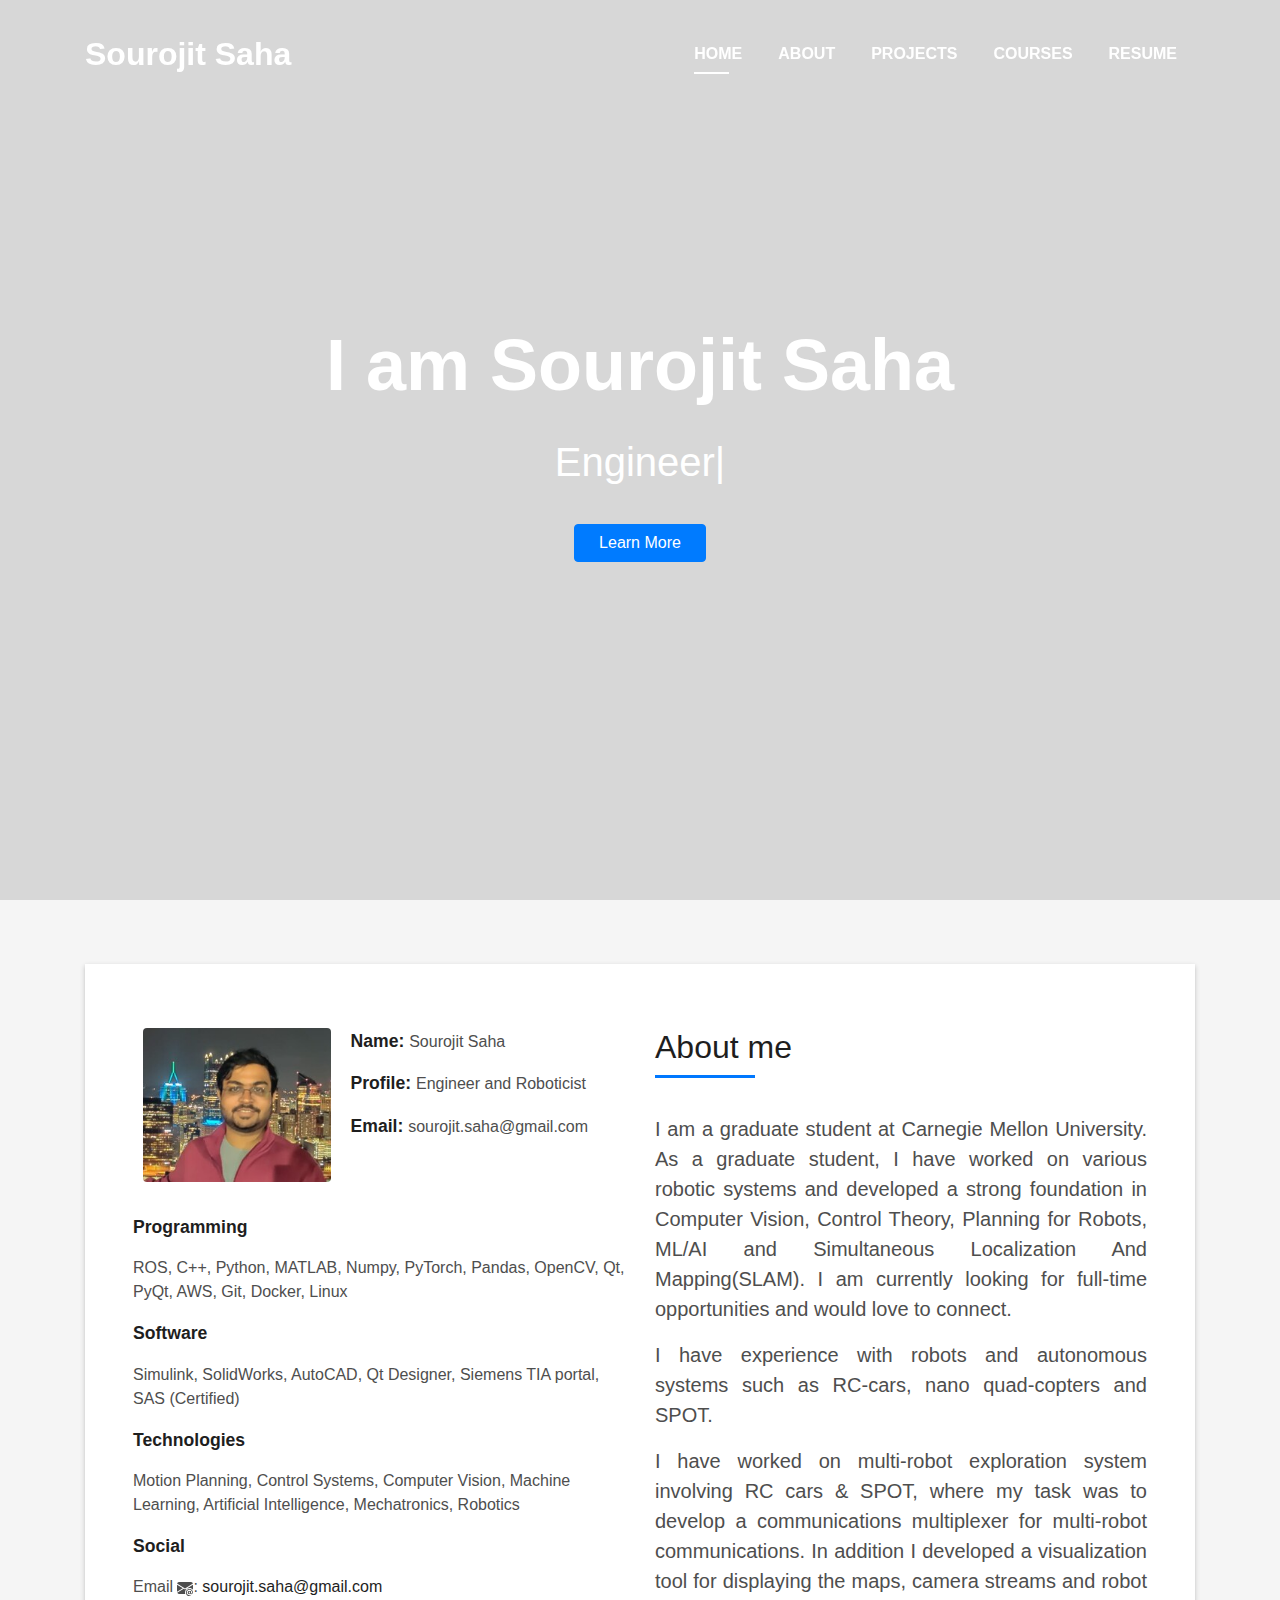
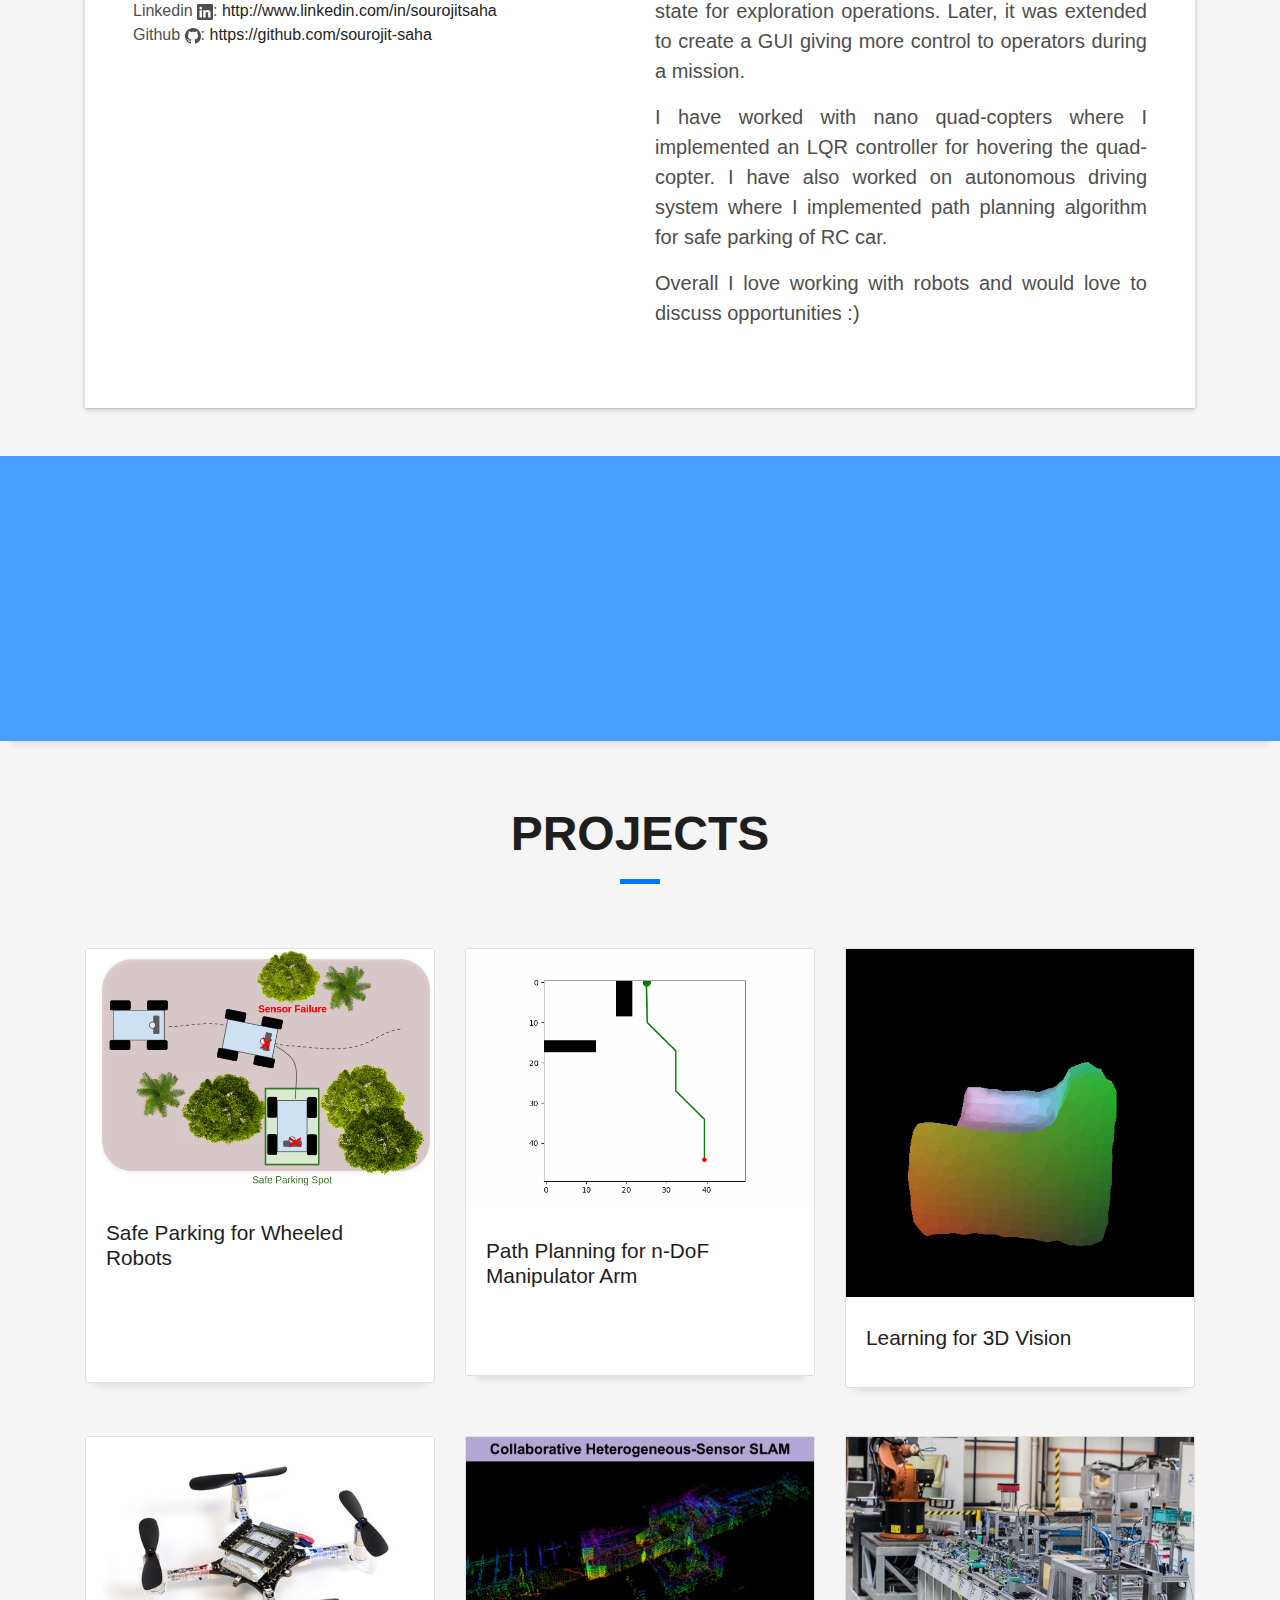
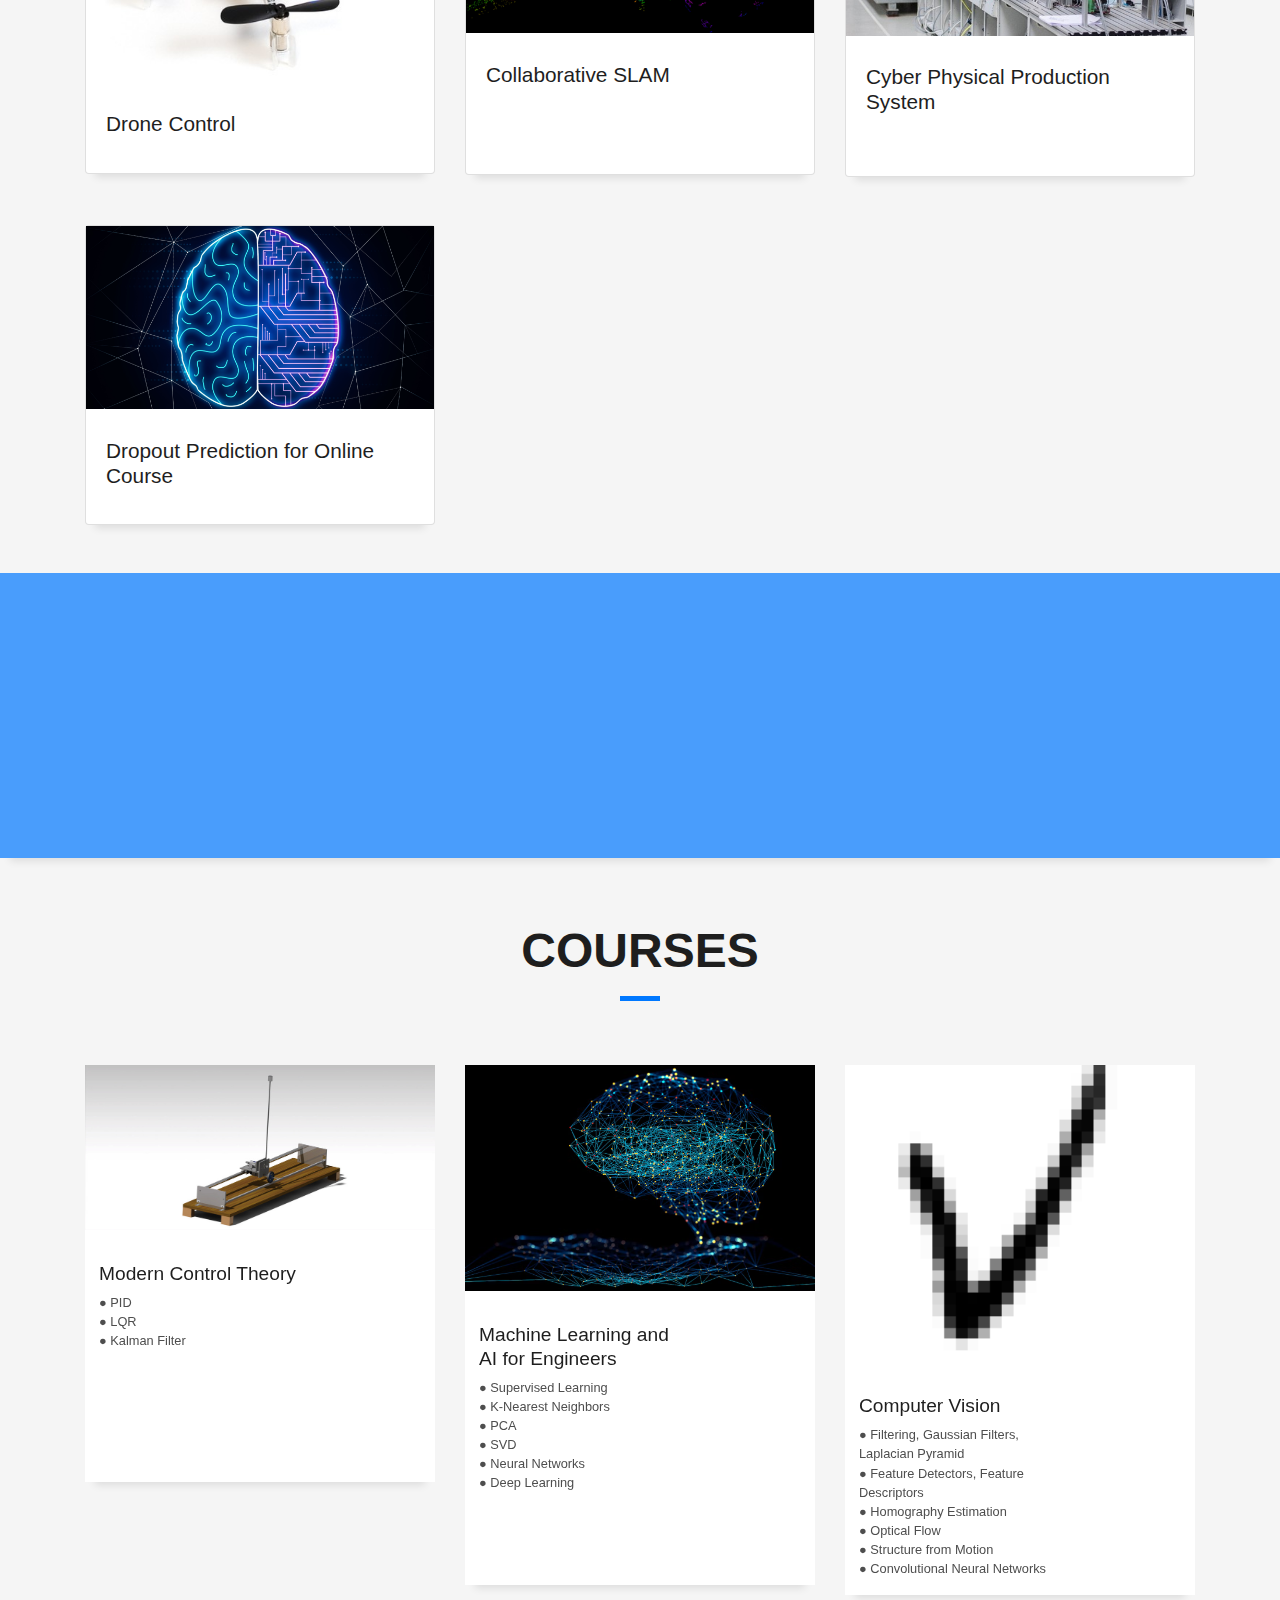
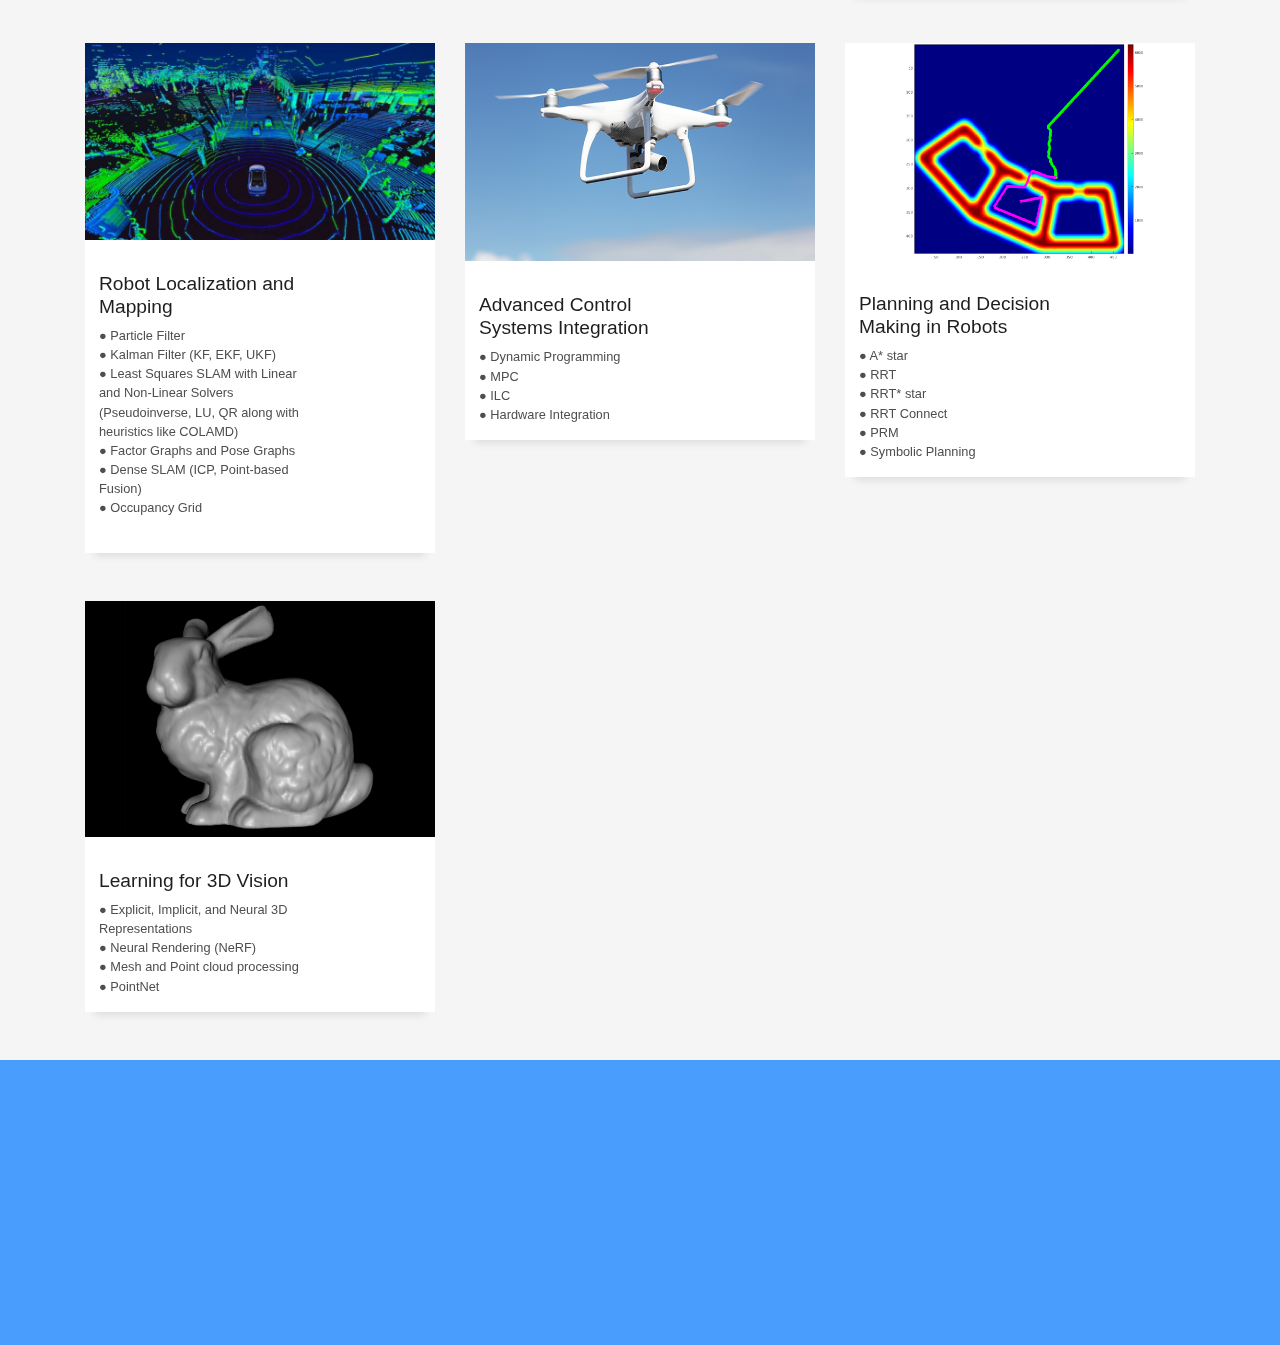
==== commit 9e8c04e3: "alignment in about section" ====
--- a/index.html
+++ b/index.html
@@ -124,7 +124,7 @@
                   Simulink, SolidWorks, AutoCAD, Qt Designer, Siemens TIA portal, SAS (Certified)
                   <p class="title-s"></p>
                   <p class="title-s">Technologies</p>
-                  Motion Planning, Control Systems, Computer Vision, Machine Learning, Artificial Intelligence
+                  Motion Planning, Control Systems, Computer Vision, Machine Learning, Artificial Intelligence, Mechatronics, Robotics
                   <p class="title-s"></p>
                   <p class="title-s">Social</p>
                   Email <svg xmlns="http://www.w3.org/2000/svg" width="16" height="16" fill="currentColor" class="bi bi-envelope-at-fill" viewBox="0 0 16 16">
@@ -176,19 +176,19 @@
                       About me
                     </h5>
                   </div>
-                  <p class="lead">
+                  <p class="lead" style="text-align:justify">
                     I am a graduate student at Carnegie Mellon University. As a graduate student, I have worked on various robotic systems and developed a strong foundation in Computer Vision, Control Theory, Planning for Robots, ML/AI and Simultaneous Localization And Mapping(SLAM). I am currently looking for full-time opportunities and would love to connect.
                   </p>
-                  <p class="lead">
+                  <p class="lead" style="text-align:justify">
                     I have experience with robots and autonomous systems such as RC-cars, nano quad-copters and SPOT.
                   </p>
-                  <p class="lead">
+                  <p class="lead" style="text-align:justify">
                     I have worked on multi-robot exploration system involving RC cars & SPOT, where my task was to develop a communications multiplexer for multi-robot communications. In addition I developed a visualization tool for displaying the maps, camera streams and robot state for exploration operations. Later, it was extended to create a GUI giving more control to operators during a mission.
                   </p>
-                  <p class="lead">
+                  <p class="lead" style="text-align:justify">
                     I have worked with nano quad-copters where I implemented an LQR controller for hovering the quad-copter. I have also worked on autonomous driving system where I implemented path planning algorithm for safe parking of RC car.
                   </p>
-                  <p class="lead">
+                  <p class="lead" style="text-align:justify">
                     Overall I love working with robots and would love to discuss opportunities :)
                   </p>
                 </div>
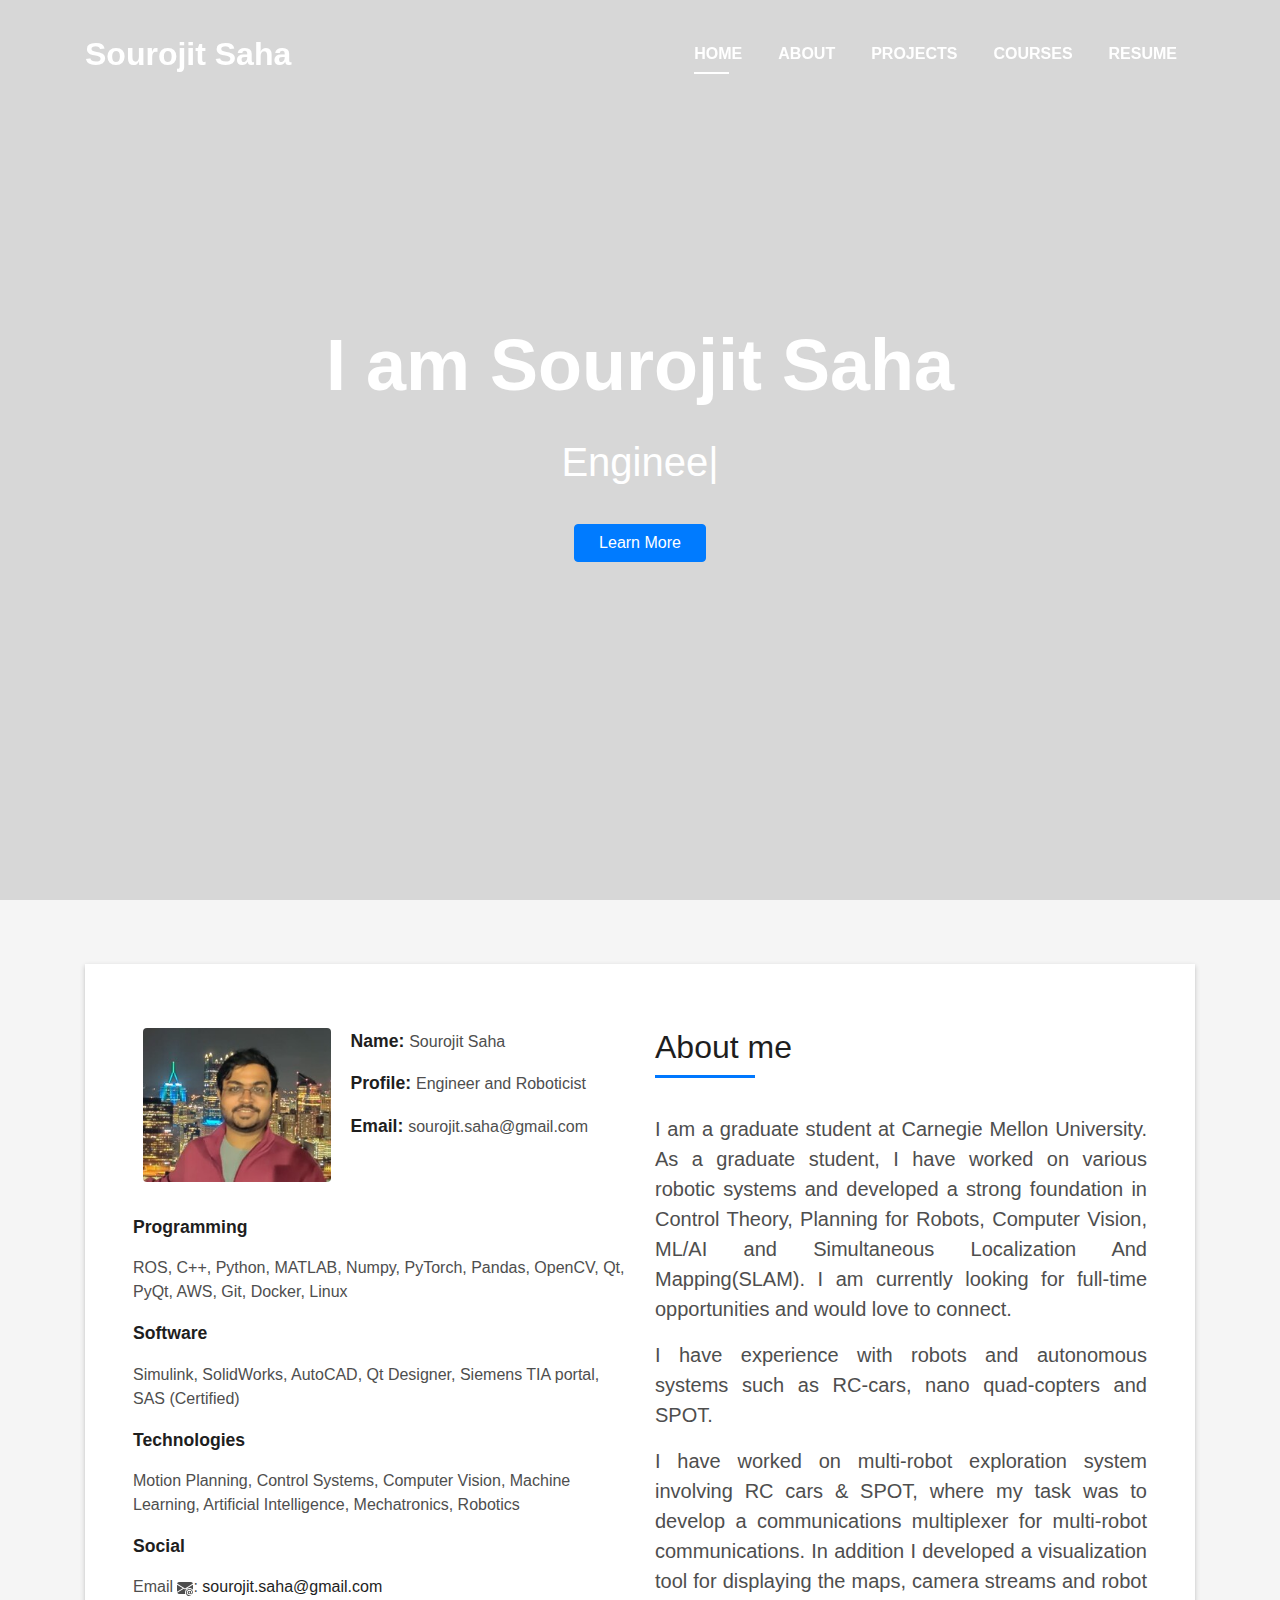
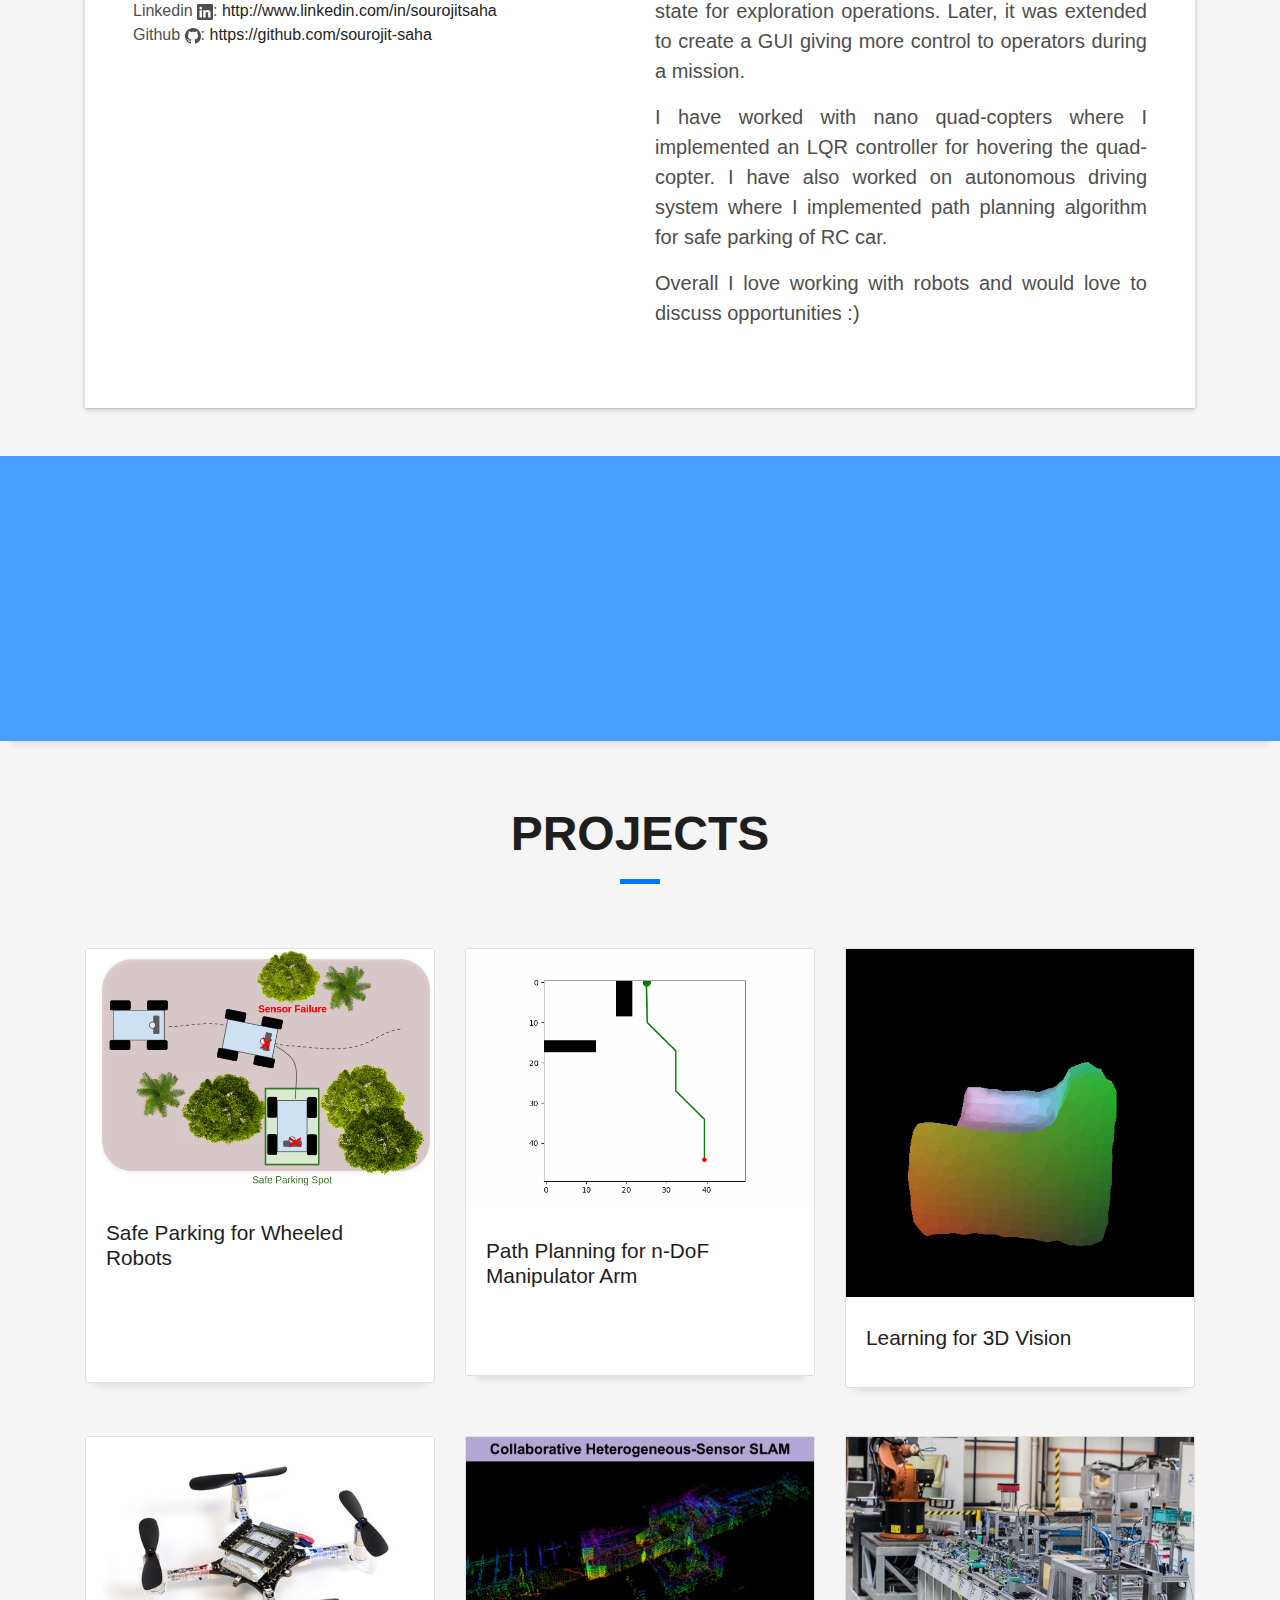
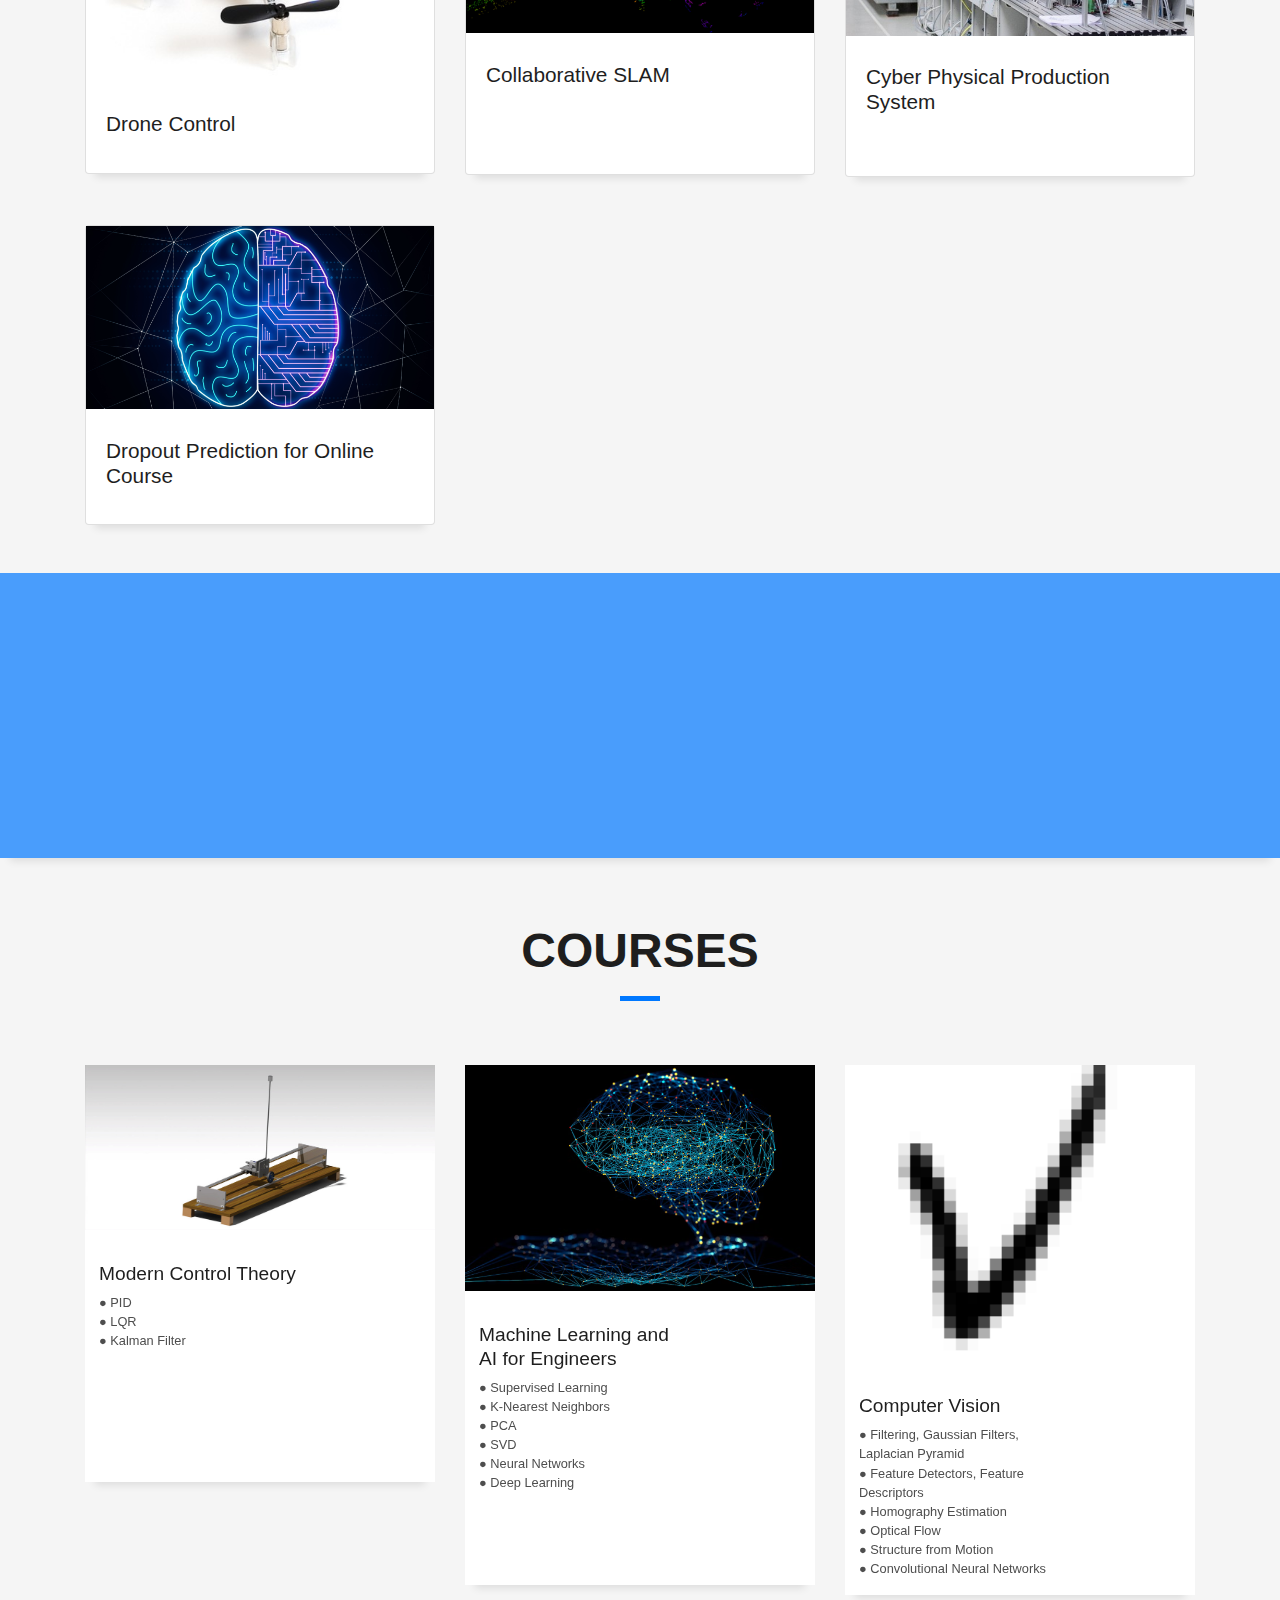
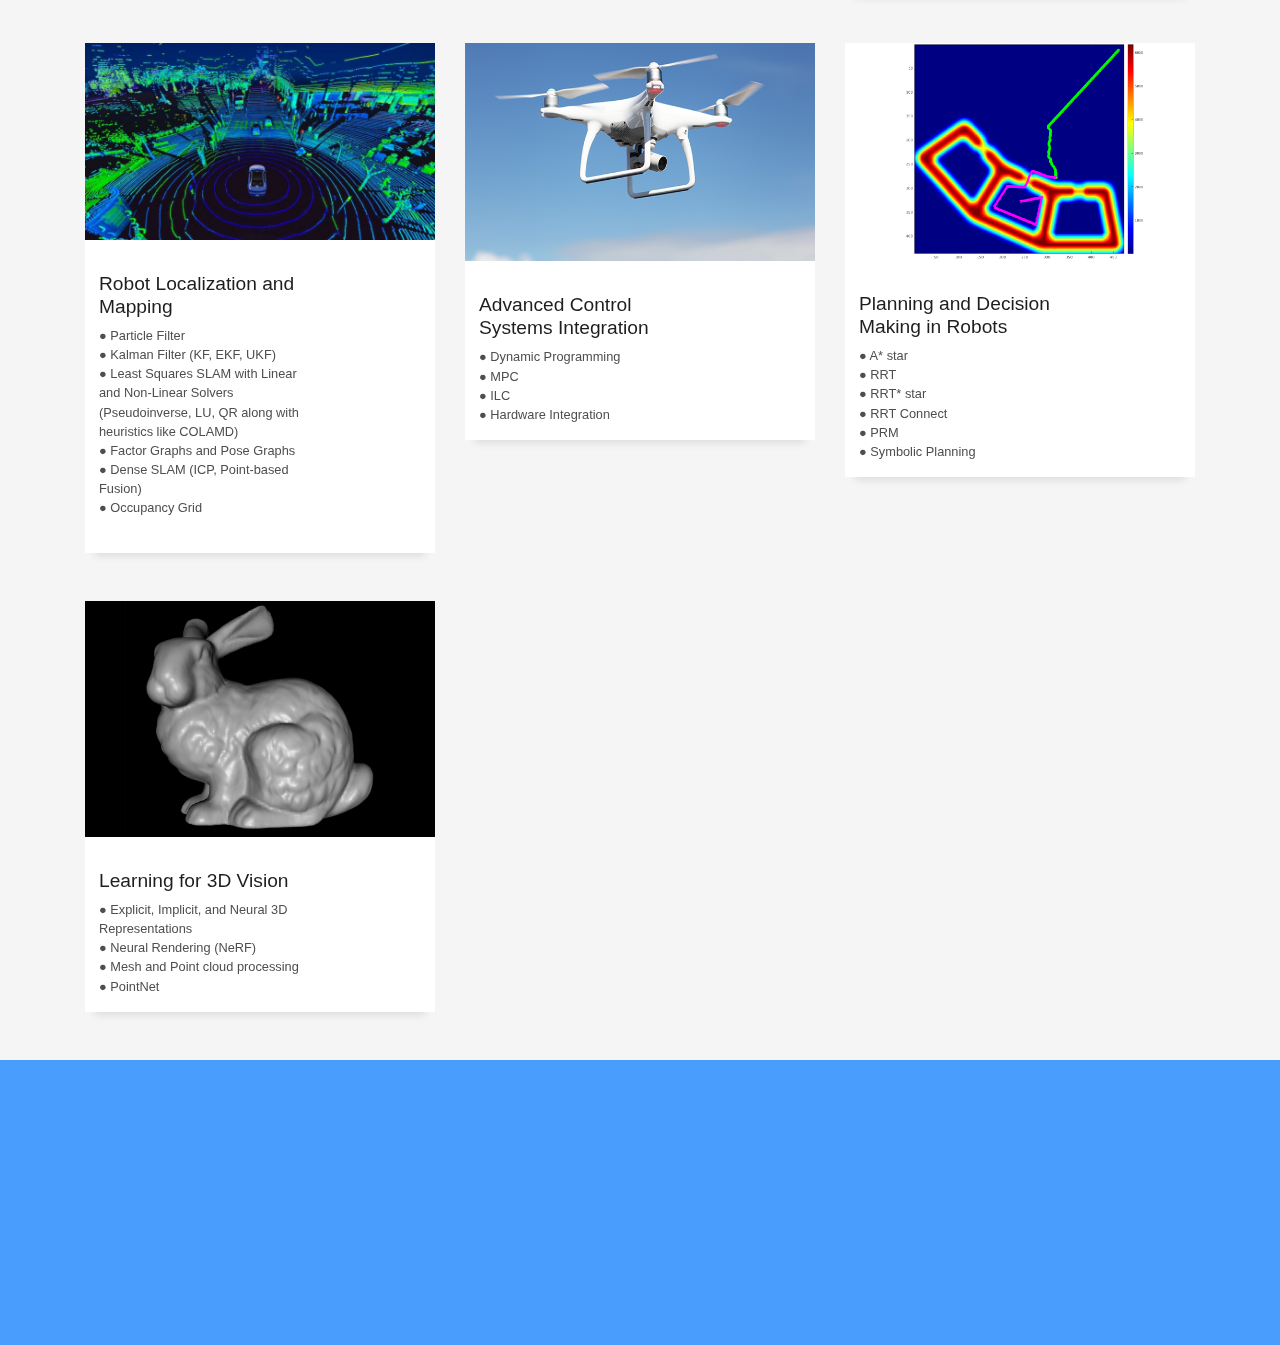
==== commit 8c6bc79b: "added new resume" ====
--- a/index.html
+++ b/index.html
@@ -177,7 +177,7 @@
                     </h5>
                   </div>
                   <p class="lead" style="text-align:justify">
-                    I am a graduate student at Carnegie Mellon University. As a graduate student, I have worked on various robotic systems and developed a strong foundation in Computer Vision, Control Theory, Planning for Robots, ML/AI and Simultaneous Localization And Mapping(SLAM). I am currently looking for full-time opportunities and would love to connect.
+                    I am a graduate student at Carnegie Mellon University. As a graduate student, I have worked on various robotic systems and developed a strong foundation in Control Theory, Planning for Robots, Computer Vision, ML/AI and Simultaneous Localization And Mapping(SLAM). I am currently looking for full-time opportunities and would love to connect.
                   </p>
                   <p class="lead" style="text-align:justify">
                     I have experience with robots and autonomous systems such as RC-cars, nano quad-copters and SPOT.
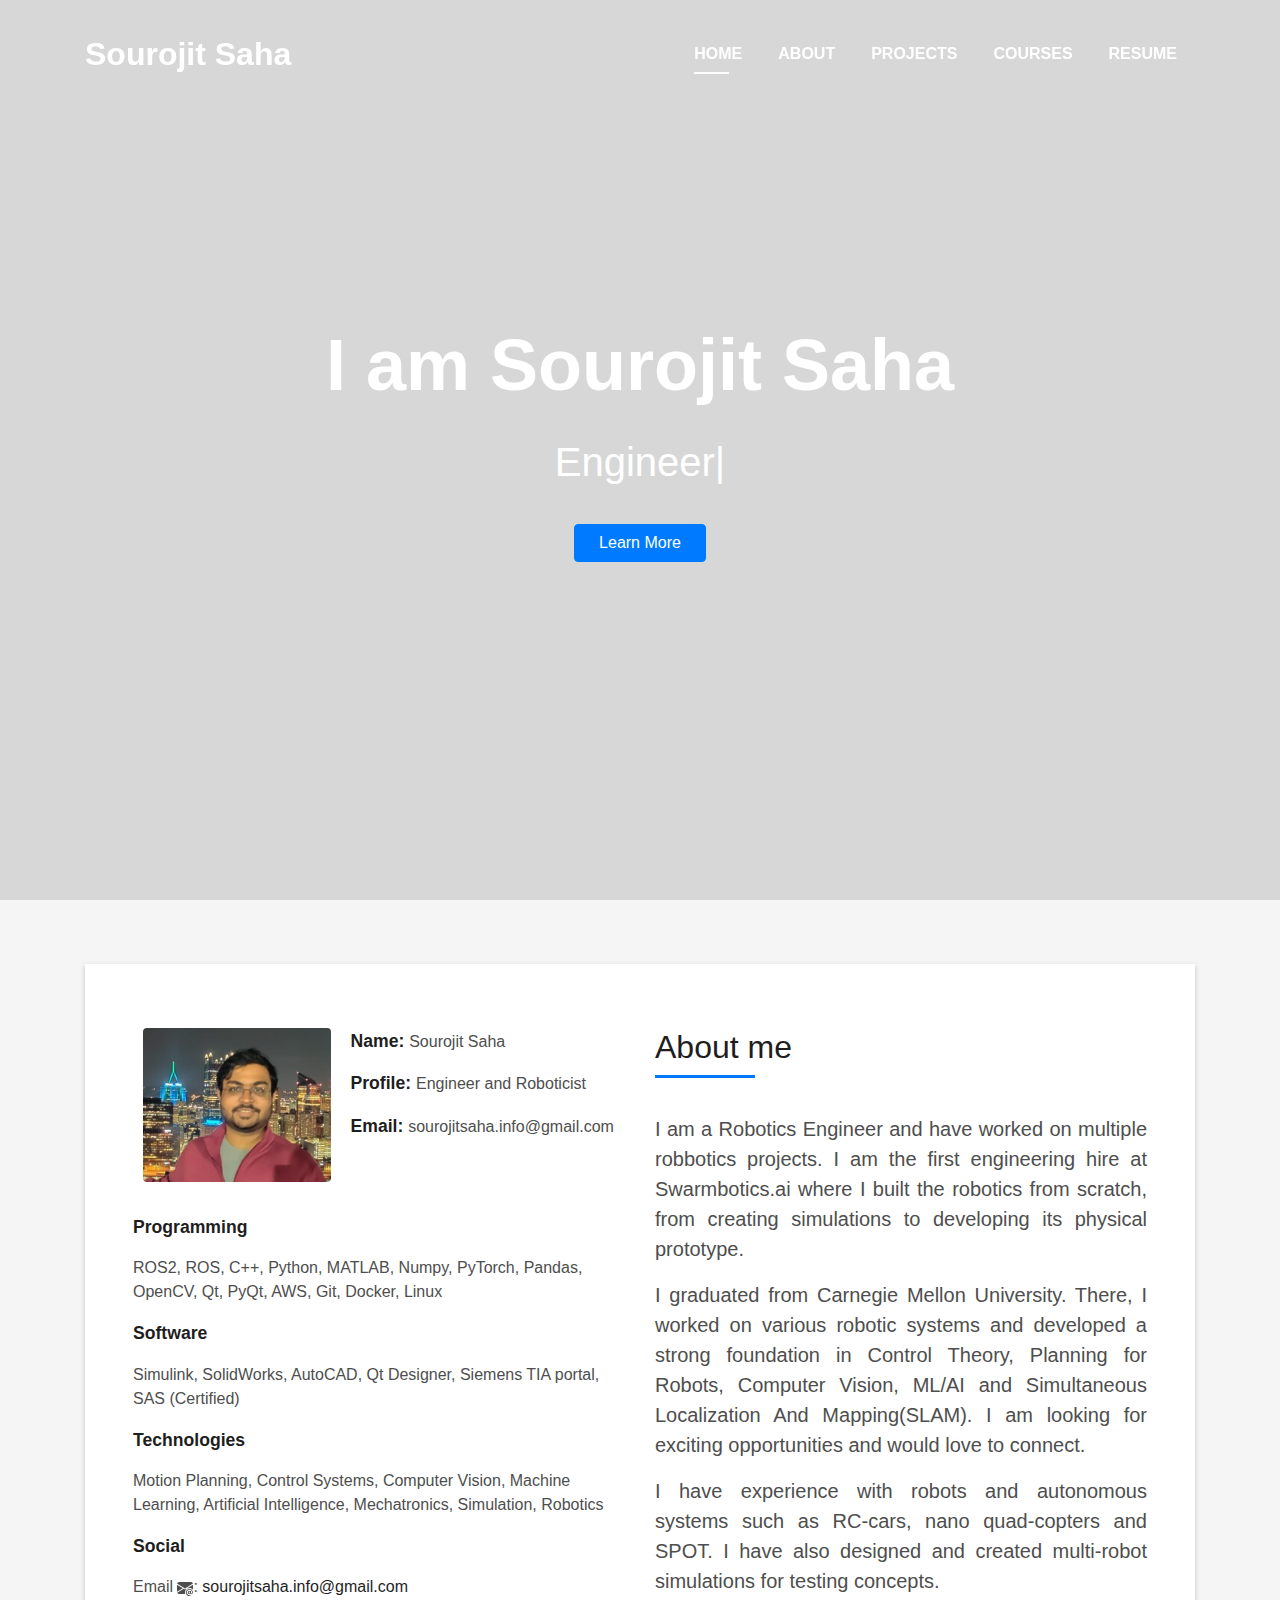
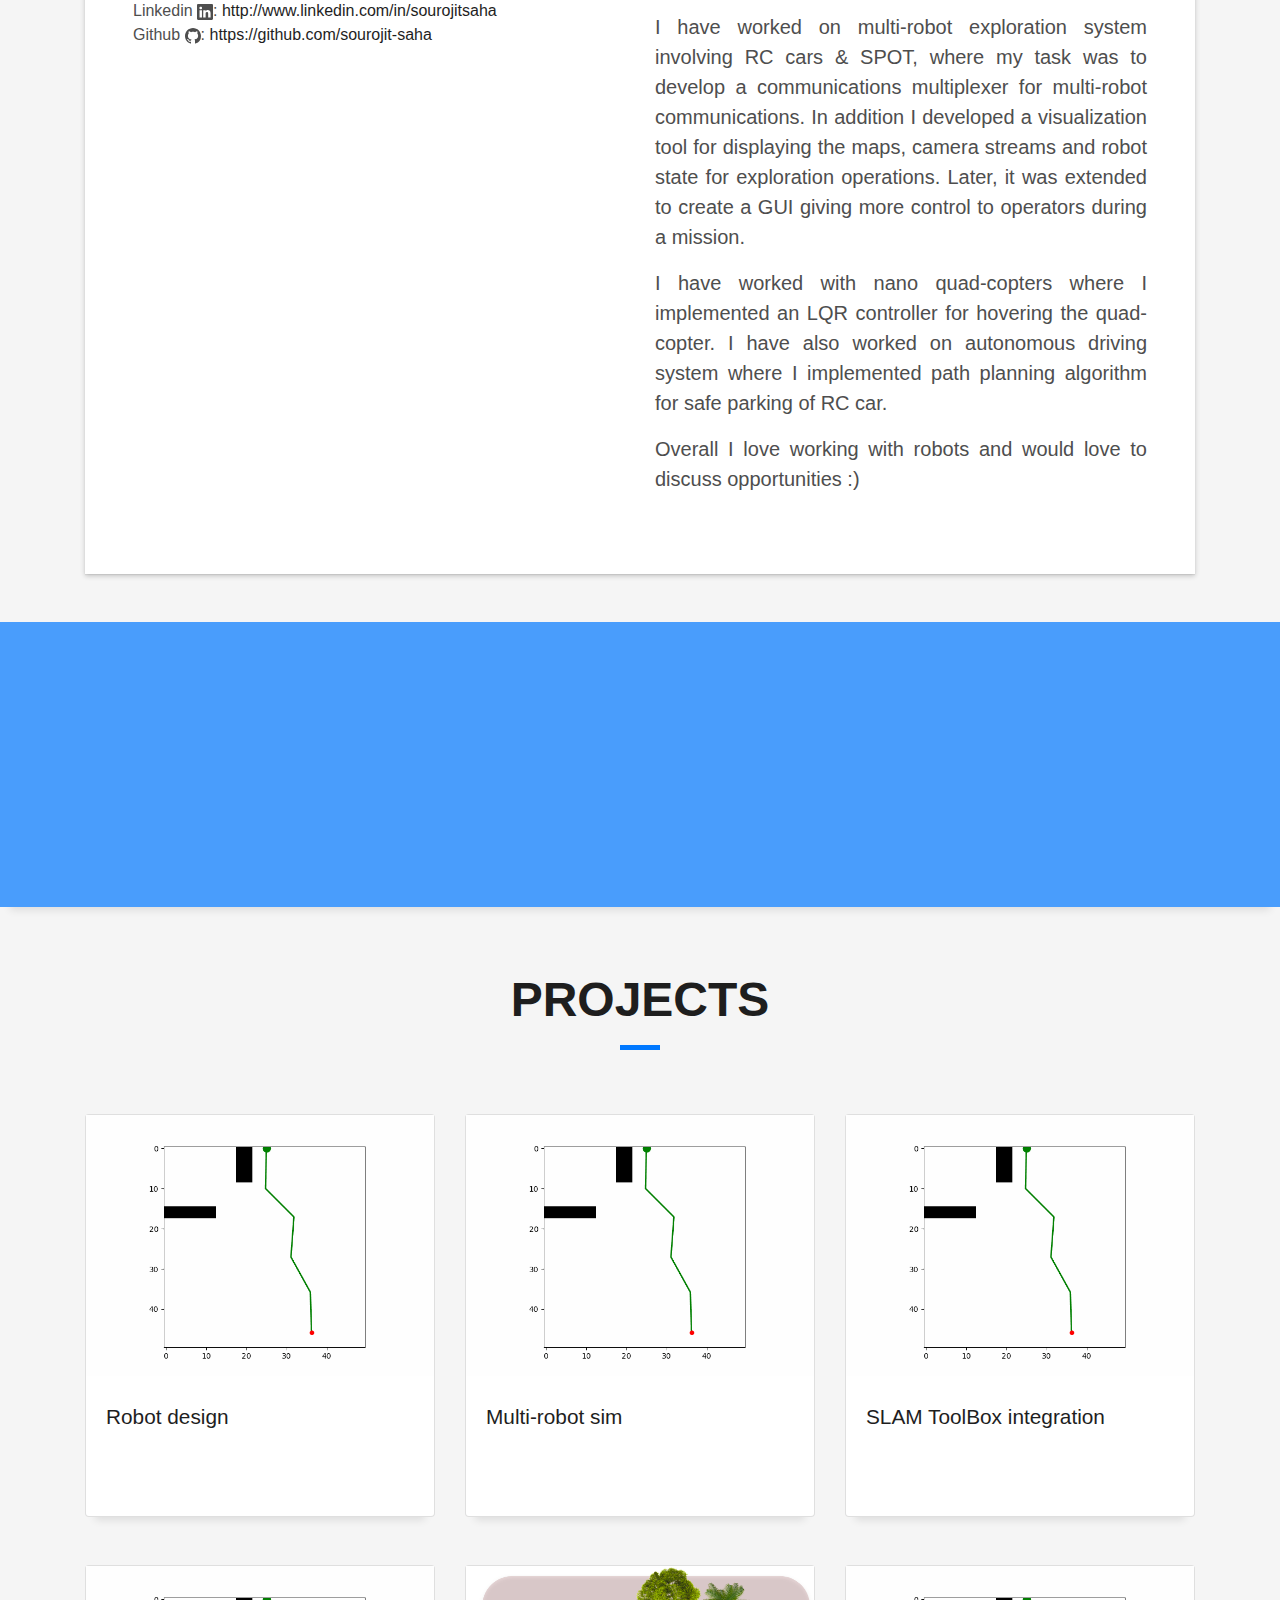
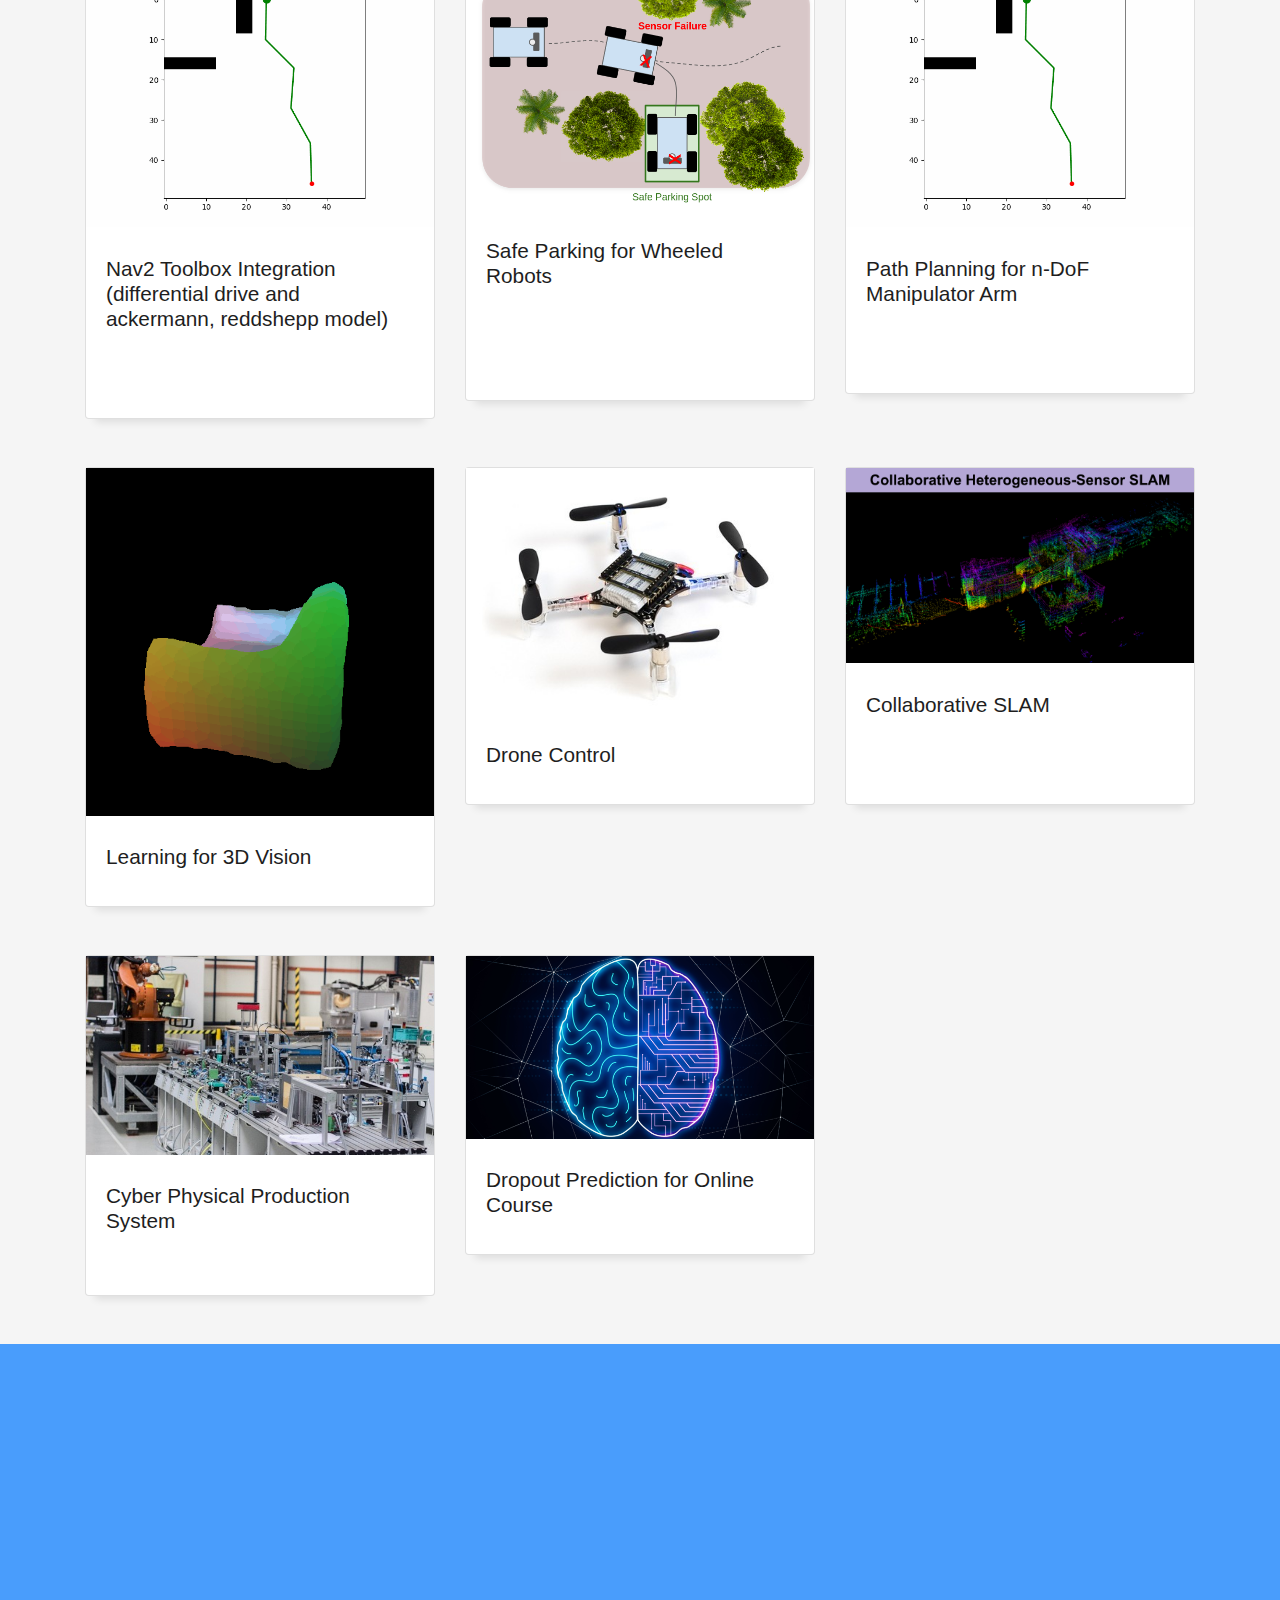
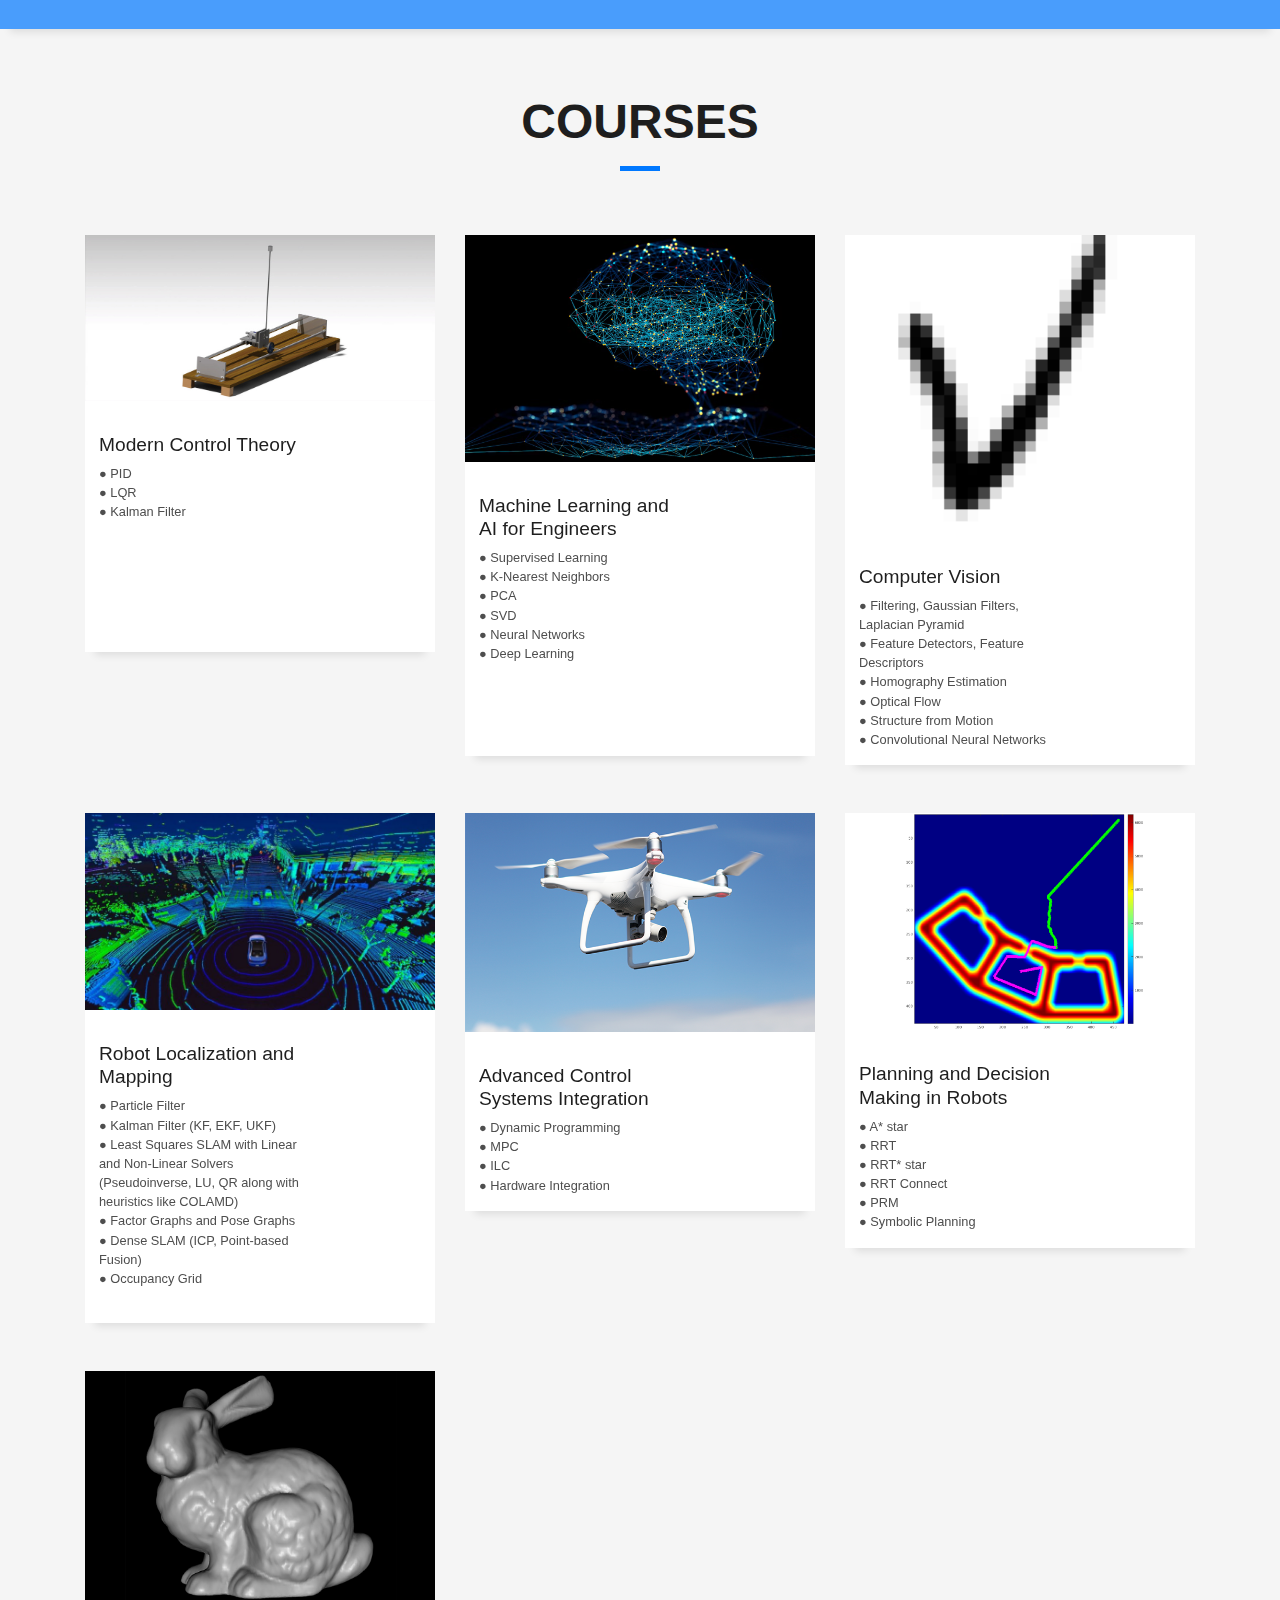
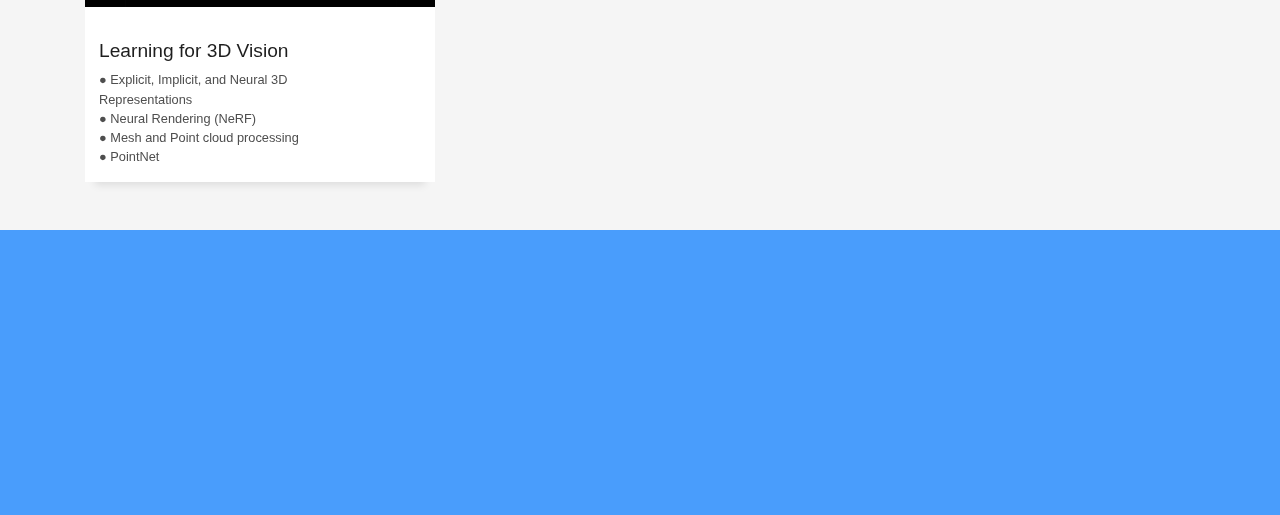
==== commit 4b181cbd: "added placeholder for new projects, edited ABOUT ME and updated email" ====
--- a/index.html
+++ b/index.html
@@ -111,26 +111,26 @@
                     <div class="about-info">
                       <p><span class="title-s">Name: </span> <span>Sourojit Saha</span></p>
                       <p><span class="title-s">Profile: </span> <span>Engineer and Roboticist</span></p>
-                      <p><span class="title-s">Email: </span> <span>sourojit.saha@gmail.com</span></p>
+                      <p><span class="title-s">Email: </span> <span>sourojitsaha.info@gmail.com</span></p>
                       <!-- <p><span class="title-s">Phone: </span> <span>(617) 557-0089</span></p> -->
                     </div>
                   </div>
                 </div>
                 <div class="skill-mf">
                   <p class="title-s">Programming</p>
-                  <span>ROS, C++, Python, MATLAB, Numpy, PyTorch, Pandas, OpenCV, Qt, PyQt, AWS, Git, Docker, Linux</span>
+                  <span>ROS2, ROS, C++, Python, MATLAB, Numpy, PyTorch, Pandas, OpenCV, Qt, PyQt, AWS, Git, Docker, Linux</span>
                   <p class="title-s"></p>
                   <p class="title-s">Software</p>
                   Simulink, SolidWorks, AutoCAD, Qt Designer, Siemens TIA portal, SAS (Certified)
                   <p class="title-s"></p>
                   <p class="title-s">Technologies</p>
-                  Motion Planning, Control Systems, Computer Vision, Machine Learning, Artificial Intelligence, Mechatronics, Robotics
+                  Motion Planning, Control Systems, Computer Vision, Machine Learning, Artificial Intelligence, Mechatronics, Simulation, Robotics
                   <p class="title-s"></p>
                   <p class="title-s">Social</p>
                   Email <svg xmlns="http://www.w3.org/2000/svg" width="16" height="16" fill="currentColor" class="bi bi-envelope-at-fill" viewBox="0 0 16 16">
                     <path d="M2 2A2 2 0 0 0 .05 3.555L8 8.414l7.95-4.859A2 2 0 0 0 14 2H2Zm-2 9.8V4.698l5.803 3.546L0 11.801Zm6.761-2.97-6.57 4.026A2 2 0 0 0 2 14h6.256A4.493 4.493 0 0 1 8 12.5a4.49 4.49 0 0 1 1.606-3.446l-.367-.225L8 9.586l-1.239-.757ZM16 9.671V4.697l-5.803 3.546.338.208A4.482 4.482 0 0 1 12.5 8c1.414 0 2.675.652 3.5 1.671Z"/>
                     <path d="M15.834 12.244c0 1.168-.577 2.025-1.587 2.025-.503 0-1.002-.228-1.12-.648h-.043c-.118.416-.543.643-1.015.643-.77 0-1.259-.542-1.259-1.434v-.529c0-.844.481-1.4 1.26-1.4.585 0 .87.333.953.63h.03v-.568h.905v2.19c0 .272.18.42.411.42.315 0 .639-.415.639-1.39v-.118c0-1.277-.95-2.326-2.484-2.326h-.04c-1.582 0-2.64 1.067-2.64 2.724v.157c0 1.867 1.237 2.654 2.57 2.654h.045c.507 0 .935-.07 1.18-.18v.731c-.219.1-.643.175-1.237.175h-.044C10.438 16 9 14.82 9 12.646v-.214C9 10.36 10.421 9 12.485 9h.035c2.12 0 3.314 1.43 3.314 3.034v.21Zm-4.04.21v.227c0 .586.227.8.581.8.31 0 .564-.17.564-.743v-.367c0-.516-.275-.708-.572-.708-.346 0-.573.245-.573.791Z"/>
-                  </svg>: <a href="mailto: sourojit.saha@gmail.com">sourojit.saha@gmail.com</a> <br> 
+                  </svg>: <a href="mailto: sourojitsaha.info@gmail.com">sourojitsaha.info@gmail.com</a> <br> 
                   <!-- sourojit.saha@gmail.com <br> -->
 
                   Linkedin <svg xmlns="http://www.w3.org/2000/svg" width="16" height="16" fill="currentColor" class="bi bi-linkedin" viewBox="0 0 16 16">
@@ -177,10 +177,13 @@
                     </h5>
                   </div>
                   <p class="lead" style="text-align:justify">
-                    I am a graduate student at Carnegie Mellon University. As a graduate student, I have worked on various robotic systems and developed a strong foundation in Control Theory, Planning for Robots, Computer Vision, ML/AI and Simultaneous Localization And Mapping(SLAM). I am currently looking for full-time opportunities and would love to connect.
+                    I am a Robotics Engineer and have worked on multiple robbotics projects. I am the first engineering hire at Swarmbotics.ai where I built the robotics from scratch, from creating simulations to developing its physical prototype.
                   </p>
                   <p class="lead" style="text-align:justify">
-                    I have experience with robots and autonomous systems such as RC-cars, nano quad-copters and SPOT.
+                    I graduated from Carnegie Mellon University. There, I worked on various robotic systems and developed a strong foundation in Control Theory, Planning for Robots, Computer Vision, ML/AI and Simultaneous Localization And Mapping(SLAM). I am looking for exciting opportunities and would love to connect.
+                  </p>
+                  <p class="lead" style="text-align:justify">
+                    I have experience with robots and autonomous systems such as RC-cars, nano quad-copters and SPOT. I have also designed and created multi-robot simulations for testing concepts. 
                   </p>
                   <p class="lead" style="text-align:justify">
                     I have worked on multi-robot exploration system involving RC cars & SPOT, where my task was to develop a communications multiplexer for multi-robot communications. In addition I developed a visualization tool for displaying the maps, camera streams and robot state for exploration operations. Later, it was extended to create a GUI giving more control to operators during a mission.
@@ -270,6 +273,127 @@
         </div>
       </div>
       <div class="row">
+
+        <div class="col-md-4">
+          <div class="card card-blog">
+            <div class="card-img">
+              <a href="n-dof.html"><img src="img/myGif_rrt_2.gif" alt="" class="img-fluid"></a>
+            </div>
+            <div class="card-body">
+              <div class="card-category-box">
+                <!-- <div class="card-category">
+                  <h6 class="category">Web Design</h6>
+                </div> -->
+              </div>
+              <h3 class="card-title"><a href="robot_deisgn.html">Robot design<br><br><br></a></h3>
+              <p class="card-description">
+
+              </p>
+            </div>
+            <!-- <div class="card-footer">
+              <div class="post-author">
+                <a href="#">
+                  <img src="img/testimonial-2.jpg" alt="" class="avatar rounded-circle">
+                  <span class="author">Morgan Freeman</span>
+                </a>
+              </div>
+              <div class="post-date">
+                <span class="ion-ios-clock-outline"></span> 10 min
+              </div>
+            </div> -->
+          </div>
+        </div>
+
+        <div class="col-md-4">
+          <div class="card card-blog">
+            <div class="card-img">
+              <a href="n-dof.html"><img src="img/myGif_rrt_2.gif" alt="" class="img-fluid"></a>
+            </div>
+            <div class="card-body">
+              <div class="card-category-box">
+                <!-- <div class="card-category">
+                  <h6 class="category">Web Design</h6>
+                </div> -->
+              </div>
+              <h3 class="card-title"><a href="multi_robot_sim.html">Multi-robot sim<br><br><br></a></h3>
+              <p class="card-description">
+
+              </p>
+            </div>
+            <!-- <div class="card-footer">
+              <div class="post-author">
+                <a href="#">
+                  <img src="img/testimonial-2.jpg" alt="" class="avatar rounded-circle">
+                  <span class="author">Morgan Freeman</span>
+                </a>
+              </div>
+              <div class="post-date">
+                <span class="ion-ios-clock-outline"></span> 10 min
+              </div>
+            </div> -->
+          </div>
+        </div>
+
+        <div class="col-md-4">
+          <div class="card card-blog">
+            <div class="card-img">
+              <a href="n-dof.html"><img src="img/myGif_rrt_2.gif" alt="" class="img-fluid"></a>
+            </div>
+            <div class="card-body">
+              <div class="card-category-box">
+                <!-- <div class="card-category">
+                  <h6 class="category">Web Design</h6>
+                </div> -->
+              </div>
+              <h3 class="card-title"><a href="slam_toolbox.html">SLAM ToolBox integration<br><br><br></a></h3>
+              <p class="card-description">
+
+              </p>
+            </div>
+            <!-- <div class="card-footer">
+              <div class="post-author">
+                <a href="#">
+                  <img src="img/testimonial-2.jpg" alt="" class="avatar rounded-circle">
+                  <span class="author">Morgan Freeman</span>
+                </a>
+              </div>
+              <div class="post-date">
+                <span class="ion-ios-clock-outline"></span> 10 min
+              </div>
+            </div> -->
+          </div>
+        </div>
+
+        <div class="col-md-4">
+          <div class="card card-blog">
+            <div class="card-img">
+              <a href="n-dof.html"><img src="img/myGif_rrt_2.gif" alt="" class="img-fluid"></a>
+            </div>
+            <div class="card-body">
+              <div class="card-category-box">
+                <!-- <div class="card-category">
+                  <h6 class="category">Web Design</h6>
+                </div> -->
+              </div>
+              <h3 class="card-title"><a href="nav2_n_control.html">Nav2 Toolbox Integration (differential drive and ackermann, reddshepp model)<br><br><br></a></h3>
+              <p class="card-description">
+
+              </p>
+            </div>
+            <!-- <div class="card-footer">
+              <div class="post-author">
+                <a href="#">
+                  <img src="img/testimonial-2.jpg" alt="" class="avatar rounded-circle">
+                  <span class="author">Morgan Freeman</span>
+                </a>
+              </div>
+              <div class="post-date">
+                <span class="ion-ios-clock-outline"></span> 10 min
+              </div>
+            </div> -->
+          </div>
+        </div>
+        <!-- OLD PROJECTS START HERE -->
         <div class="col-md-4">
           <div class="card card-blog">
             <div class="card-img">
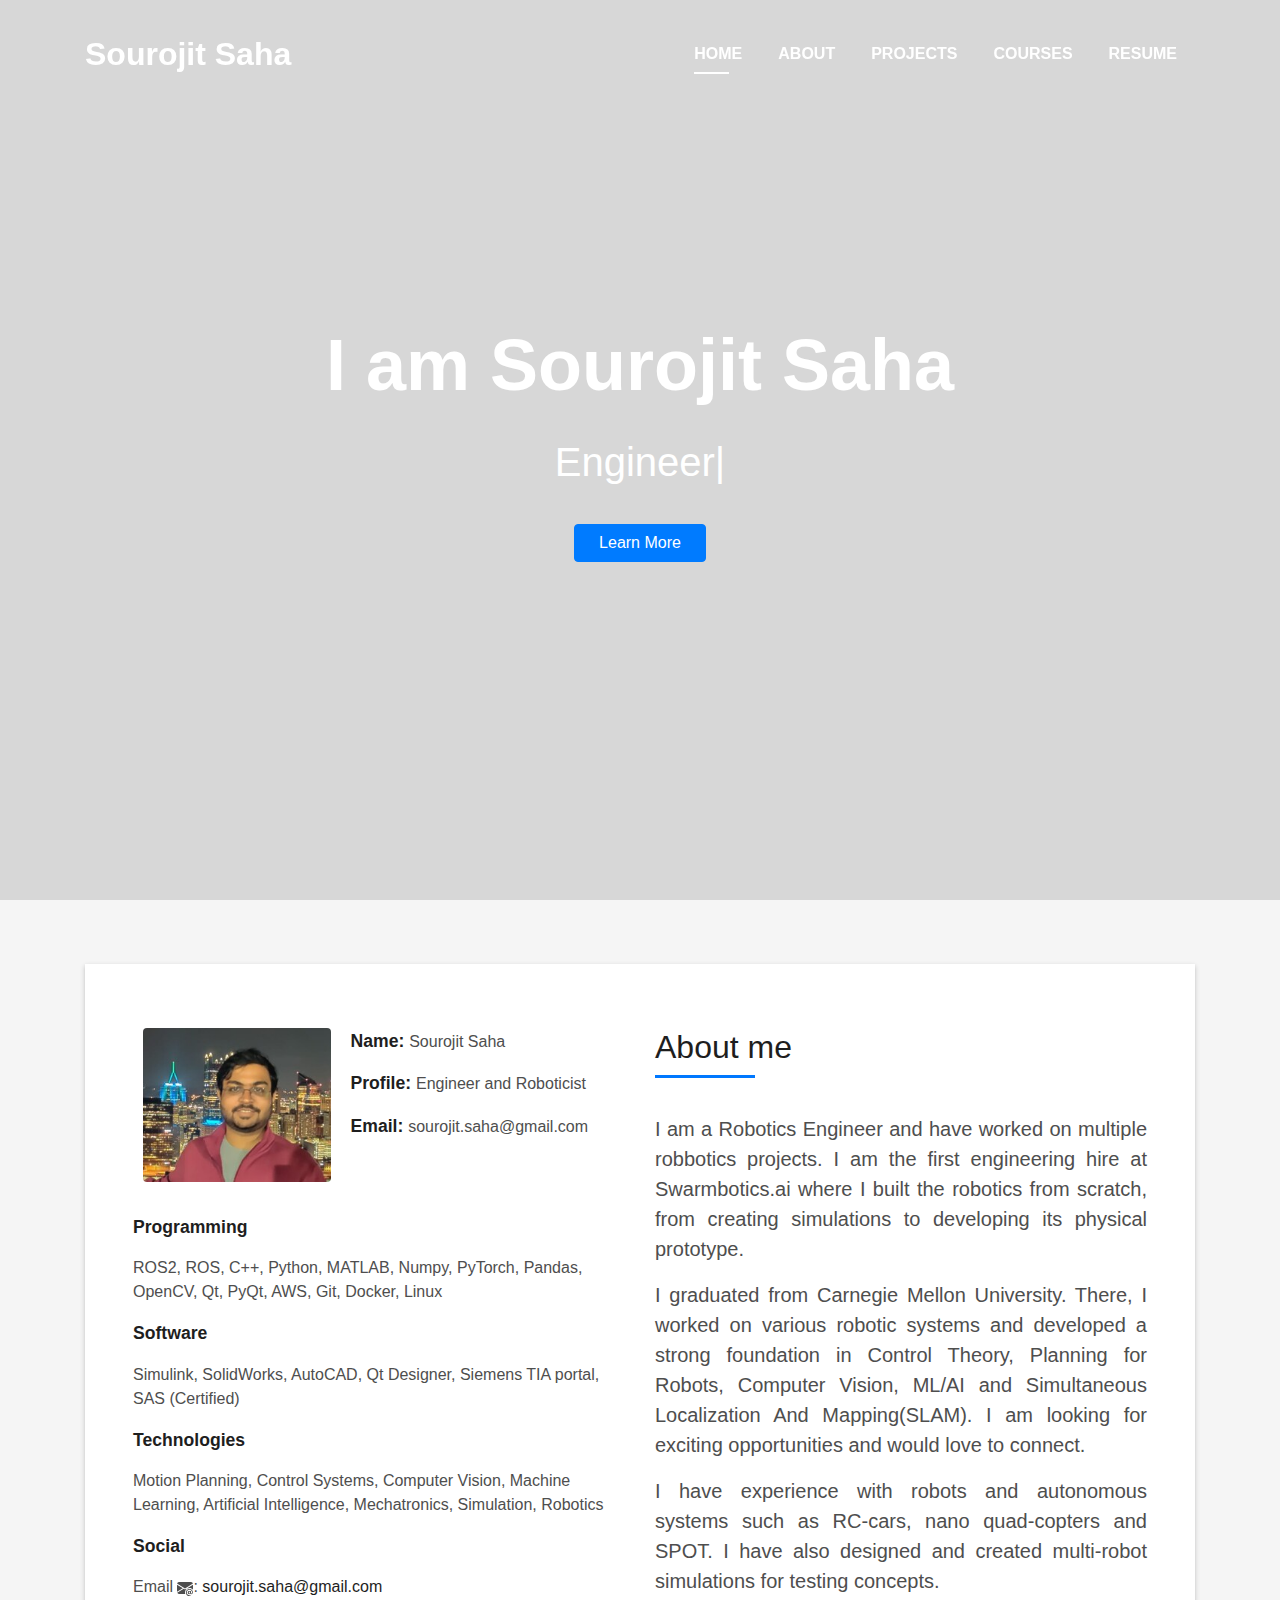
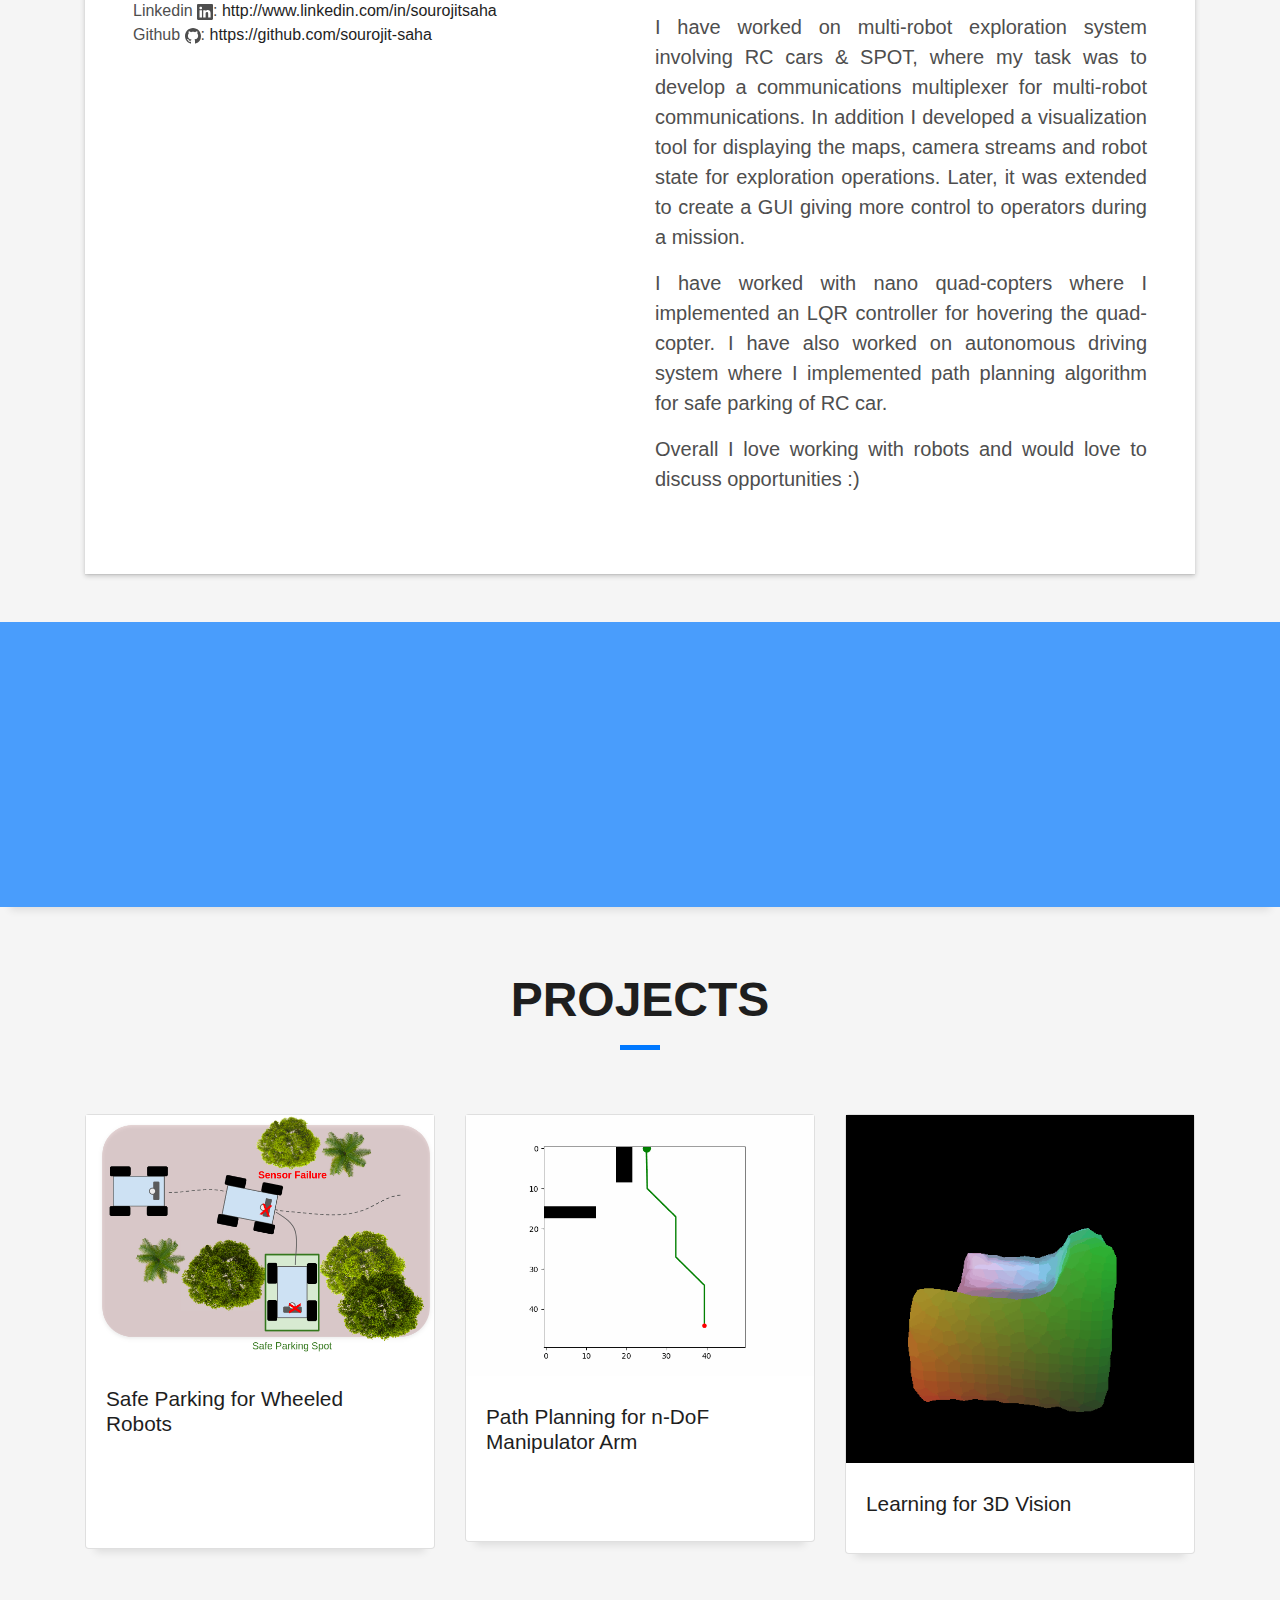
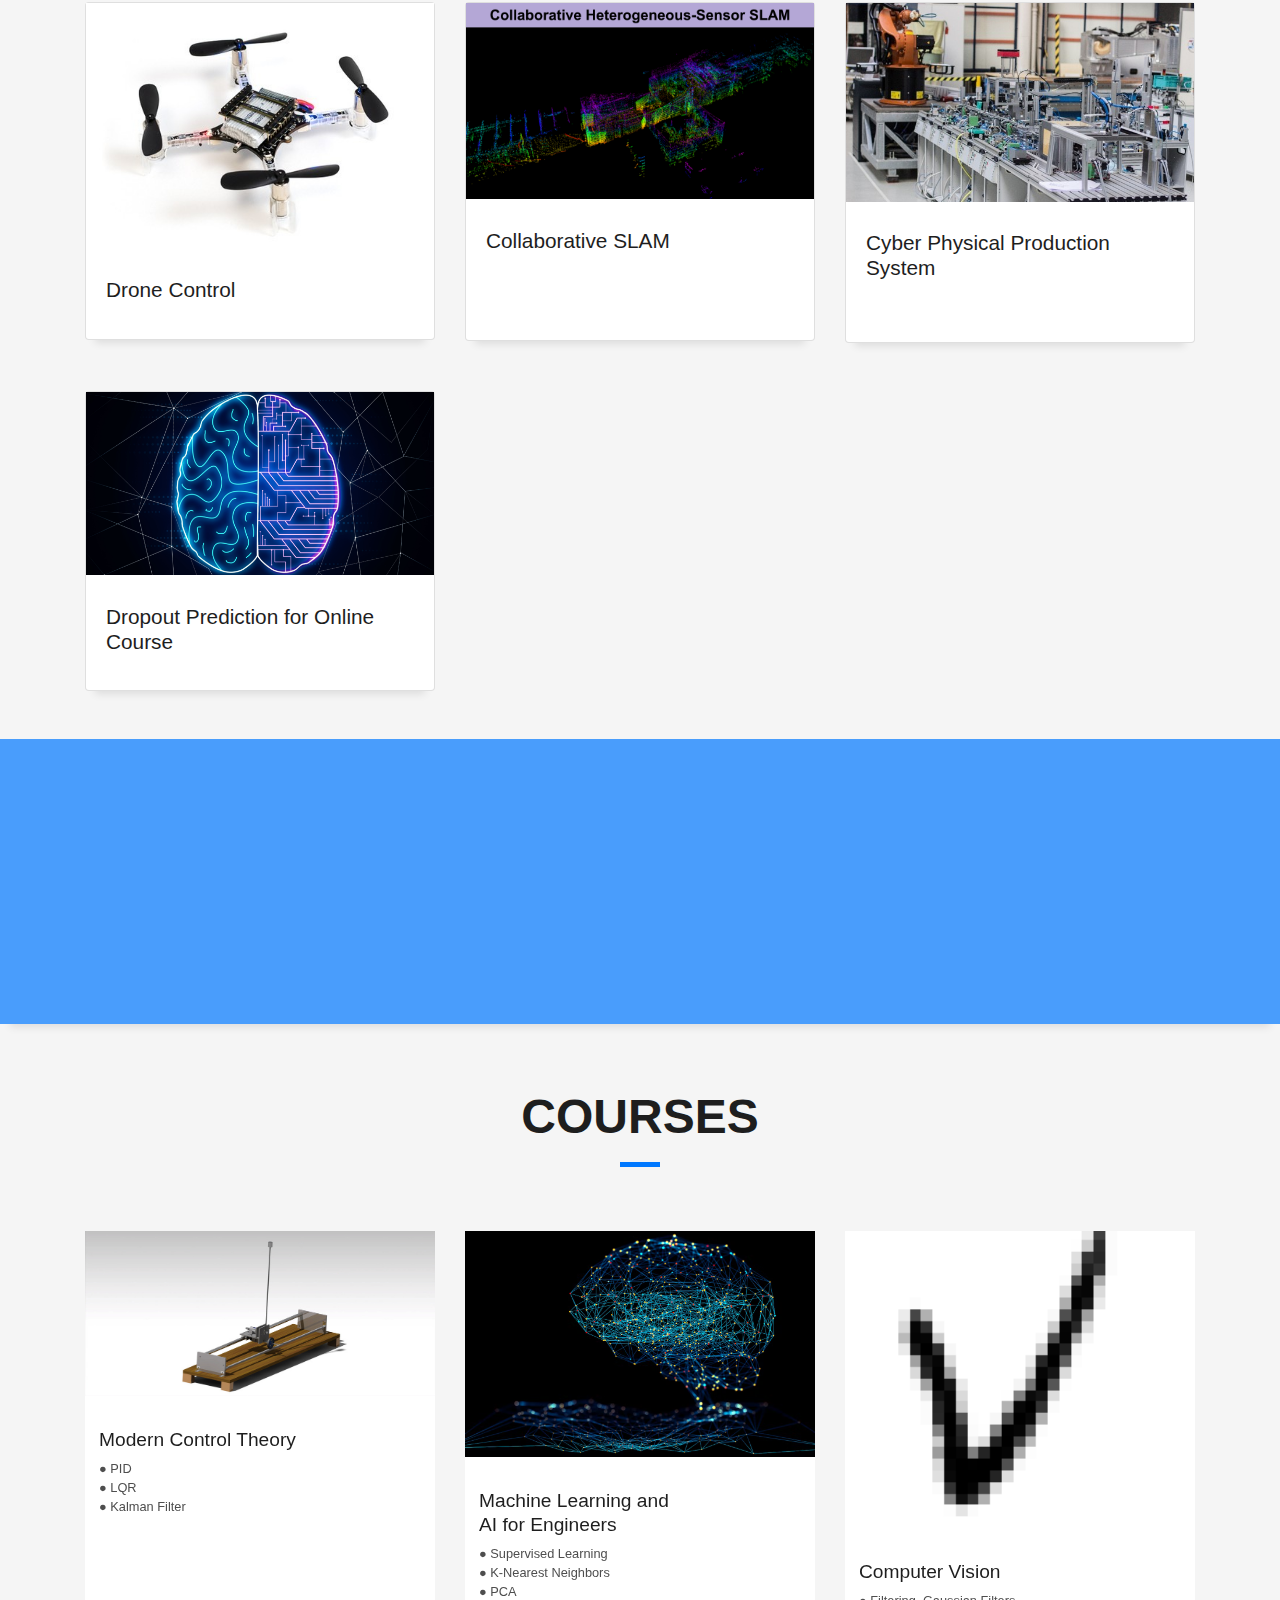
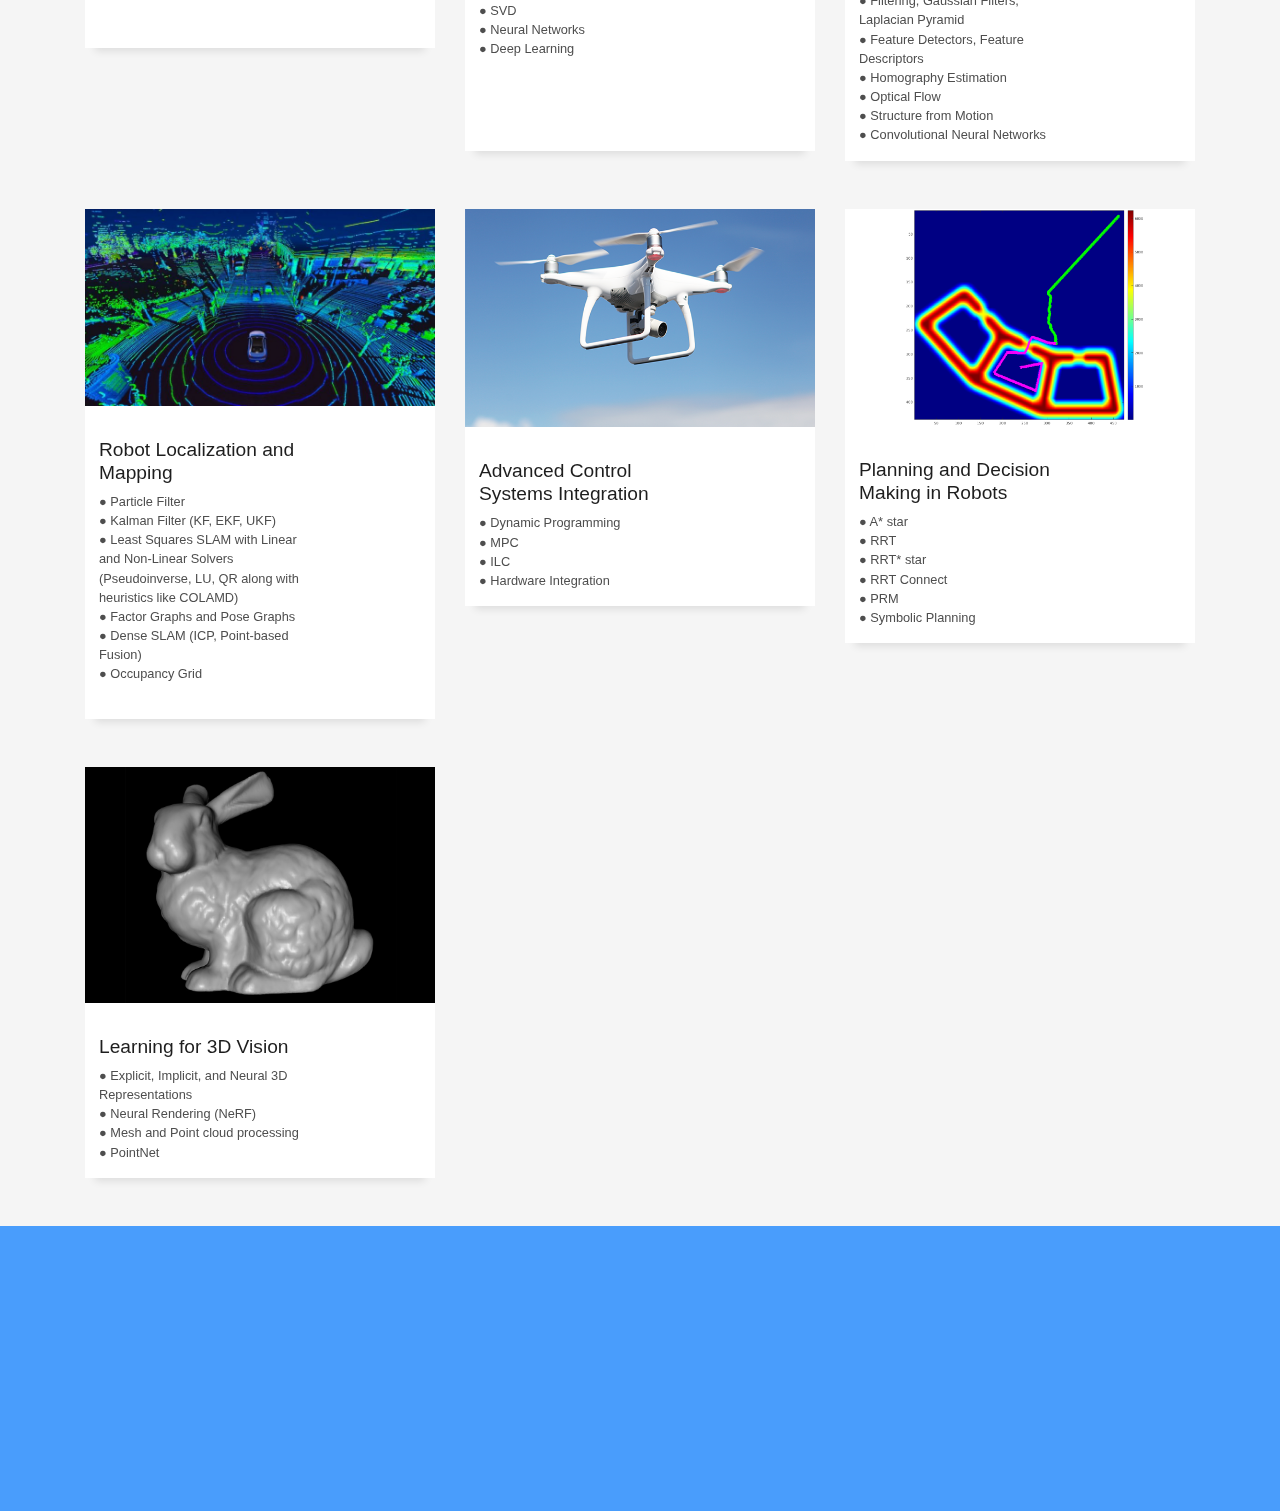
==== commit 3df919fa: "modified ABOUT ME" ====
--- a/index.html
+++ b/index.html
@@ -111,7 +111,7 @@
                     <div class="about-info">
                       <p><span class="title-s">Name: </span> <span>Sourojit Saha</span></p>
                       <p><span class="title-s">Profile: </span> <span>Engineer and Roboticist</span></p>
-                      <p><span class="title-s">Email: </span> <span>sourojitsaha.info@gmail.com</span></p>
+                      <p><span class="title-s">Email: </span> <span>sourojit.saha@gmail.com</span></p>
                       <!-- <p><span class="title-s">Phone: </span> <span>(617) 557-0089</span></p> -->
                     </div>
                   </div>
@@ -130,7 +130,7 @@
                   Email <svg xmlns="http://www.w3.org/2000/svg" width="16" height="16" fill="currentColor" class="bi bi-envelope-at-fill" viewBox="0 0 16 16">
                     <path d="M2 2A2 2 0 0 0 .05 3.555L8 8.414l7.95-4.859A2 2 0 0 0 14 2H2Zm-2 9.8V4.698l5.803 3.546L0 11.801Zm6.761-2.97-6.57 4.026A2 2 0 0 0 2 14h6.256A4.493 4.493 0 0 1 8 12.5a4.49 4.49 0 0 1 1.606-3.446l-.367-.225L8 9.586l-1.239-.757ZM16 9.671V4.697l-5.803 3.546.338.208A4.482 4.482 0 0 1 12.5 8c1.414 0 2.675.652 3.5 1.671Z"/>
                     <path d="M15.834 12.244c0 1.168-.577 2.025-1.587 2.025-.503 0-1.002-.228-1.12-.648h-.043c-.118.416-.543.643-1.015.643-.77 0-1.259-.542-1.259-1.434v-.529c0-.844.481-1.4 1.26-1.4.585 0 .87.333.953.63h.03v-.568h.905v2.19c0 .272.18.42.411.42.315 0 .639-.415.639-1.39v-.118c0-1.277-.95-2.326-2.484-2.326h-.04c-1.582 0-2.64 1.067-2.64 2.724v.157c0 1.867 1.237 2.654 2.57 2.654h.045c.507 0 .935-.07 1.18-.18v.731c-.219.1-.643.175-1.237.175h-.044C10.438 16 9 14.82 9 12.646v-.214C9 10.36 10.421 9 12.485 9h.035c2.12 0 3.314 1.43 3.314 3.034v.21Zm-4.04.21v.227c0 .586.227.8.581.8.31 0 .564-.17.564-.743v-.367c0-.516-.275-.708-.572-.708-.346 0-.573.245-.573.791Z"/>
-                  </svg>: <a href="mailto: sourojitsaha.info@gmail.com">sourojitsaha.info@gmail.com</a> <br> 
+                  </svg>: <a href="mailto: sourojit.saha@gmail.com">sourojit.saha@gmail.com</a> <br> 
                   <!-- sourojit.saha@gmail.com <br> -->
 
                   Linkedin <svg xmlns="http://www.w3.org/2000/svg" width="16" height="16" fill="currentColor" class="bi bi-linkedin" viewBox="0 0 16 16">
@@ -273,127 +273,6 @@
         </div>
       </div>
       <div class="row">
-
-        <div class="col-md-4">
-          <div class="card card-blog">
-            <div class="card-img">
-              <a href="n-dof.html"><img src="img/myGif_rrt_2.gif" alt="" class="img-fluid"></a>
-            </div>
-            <div class="card-body">
-              <div class="card-category-box">
-                <!-- <div class="card-category">
-                  <h6 class="category">Web Design</h6>
-                </div> -->
-              </div>
-              <h3 class="card-title"><a href="robot_deisgn.html">Robot design<br><br><br></a></h3>
-              <p class="card-description">
-
-              </p>
-            </div>
-            <!-- <div class="card-footer">
-              <div class="post-author">
-                <a href="#">
-                  <img src="img/testimonial-2.jpg" alt="" class="avatar rounded-circle">
-                  <span class="author">Morgan Freeman</span>
-                </a>
-              </div>
-              <div class="post-date">
-                <span class="ion-ios-clock-outline"></span> 10 min
-              </div>
-            </div> -->
-          </div>
-        </div>
-
-        <div class="col-md-4">
-          <div class="card card-blog">
-            <div class="card-img">
-              <a href="n-dof.html"><img src="img/myGif_rrt_2.gif" alt="" class="img-fluid"></a>
-            </div>
-            <div class="card-body">
-              <div class="card-category-box">
-                <!-- <div class="card-category">
-                  <h6 class="category">Web Design</h6>
-                </div> -->
-              </div>
-              <h3 class="card-title"><a href="multi_robot_sim.html">Multi-robot sim<br><br><br></a></h3>
-              <p class="card-description">
-
-              </p>
-            </div>
-            <!-- <div class="card-footer">
-              <div class="post-author">
-                <a href="#">
-                  <img src="img/testimonial-2.jpg" alt="" class="avatar rounded-circle">
-                  <span class="author">Morgan Freeman</span>
-                </a>
-              </div>
-              <div class="post-date">
-                <span class="ion-ios-clock-outline"></span> 10 min
-              </div>
-            </div> -->
-          </div>
-        </div>
-
-        <div class="col-md-4">
-          <div class="card card-blog">
-            <div class="card-img">
-              <a href="n-dof.html"><img src="img/myGif_rrt_2.gif" alt="" class="img-fluid"></a>
-            </div>
-            <div class="card-body">
-              <div class="card-category-box">
-                <!-- <div class="card-category">
-                  <h6 class="category">Web Design</h6>
-                </div> -->
-              </div>
-              <h3 class="card-title"><a href="slam_toolbox.html">SLAM ToolBox integration<br><br><br></a></h3>
-              <p class="card-description">
-
-              </p>
-            </div>
-            <!-- <div class="card-footer">
-              <div class="post-author">
-                <a href="#">
-                  <img src="img/testimonial-2.jpg" alt="" class="avatar rounded-circle">
-                  <span class="author">Morgan Freeman</span>
-                </a>
-              </div>
-              <div class="post-date">
-                <span class="ion-ios-clock-outline"></span> 10 min
-              </div>
-            </div> -->
-          </div>
-        </div>
-
-        <div class="col-md-4">
-          <div class="card card-blog">
-            <div class="card-img">
-              <a href="n-dof.html"><img src="img/myGif_rrt_2.gif" alt="" class="img-fluid"></a>
-            </div>
-            <div class="card-body">
-              <div class="card-category-box">
-                <!-- <div class="card-category">
-                  <h6 class="category">Web Design</h6>
-                </div> -->
-              </div>
-              <h3 class="card-title"><a href="nav2_n_control.html">Nav2 Toolbox Integration (differential drive and ackermann, reddshepp model)<br><br><br></a></h3>
-              <p class="card-description">
-
-              </p>
-            </div>
-            <!-- <div class="card-footer">
-              <div class="post-author">
-                <a href="#">
-                  <img src="img/testimonial-2.jpg" alt="" class="avatar rounded-circle">
-                  <span class="author">Morgan Freeman</span>
-                </a>
-              </div>
-              <div class="post-date">
-                <span class="ion-ios-clock-outline"></span> 10 min
-              </div>
-            </div> -->
-          </div>
-        </div>
-        <!-- OLD PROJECTS START HERE -->
         <div class="col-md-4">
           <div class="card card-blog">
             <div class="card-img">
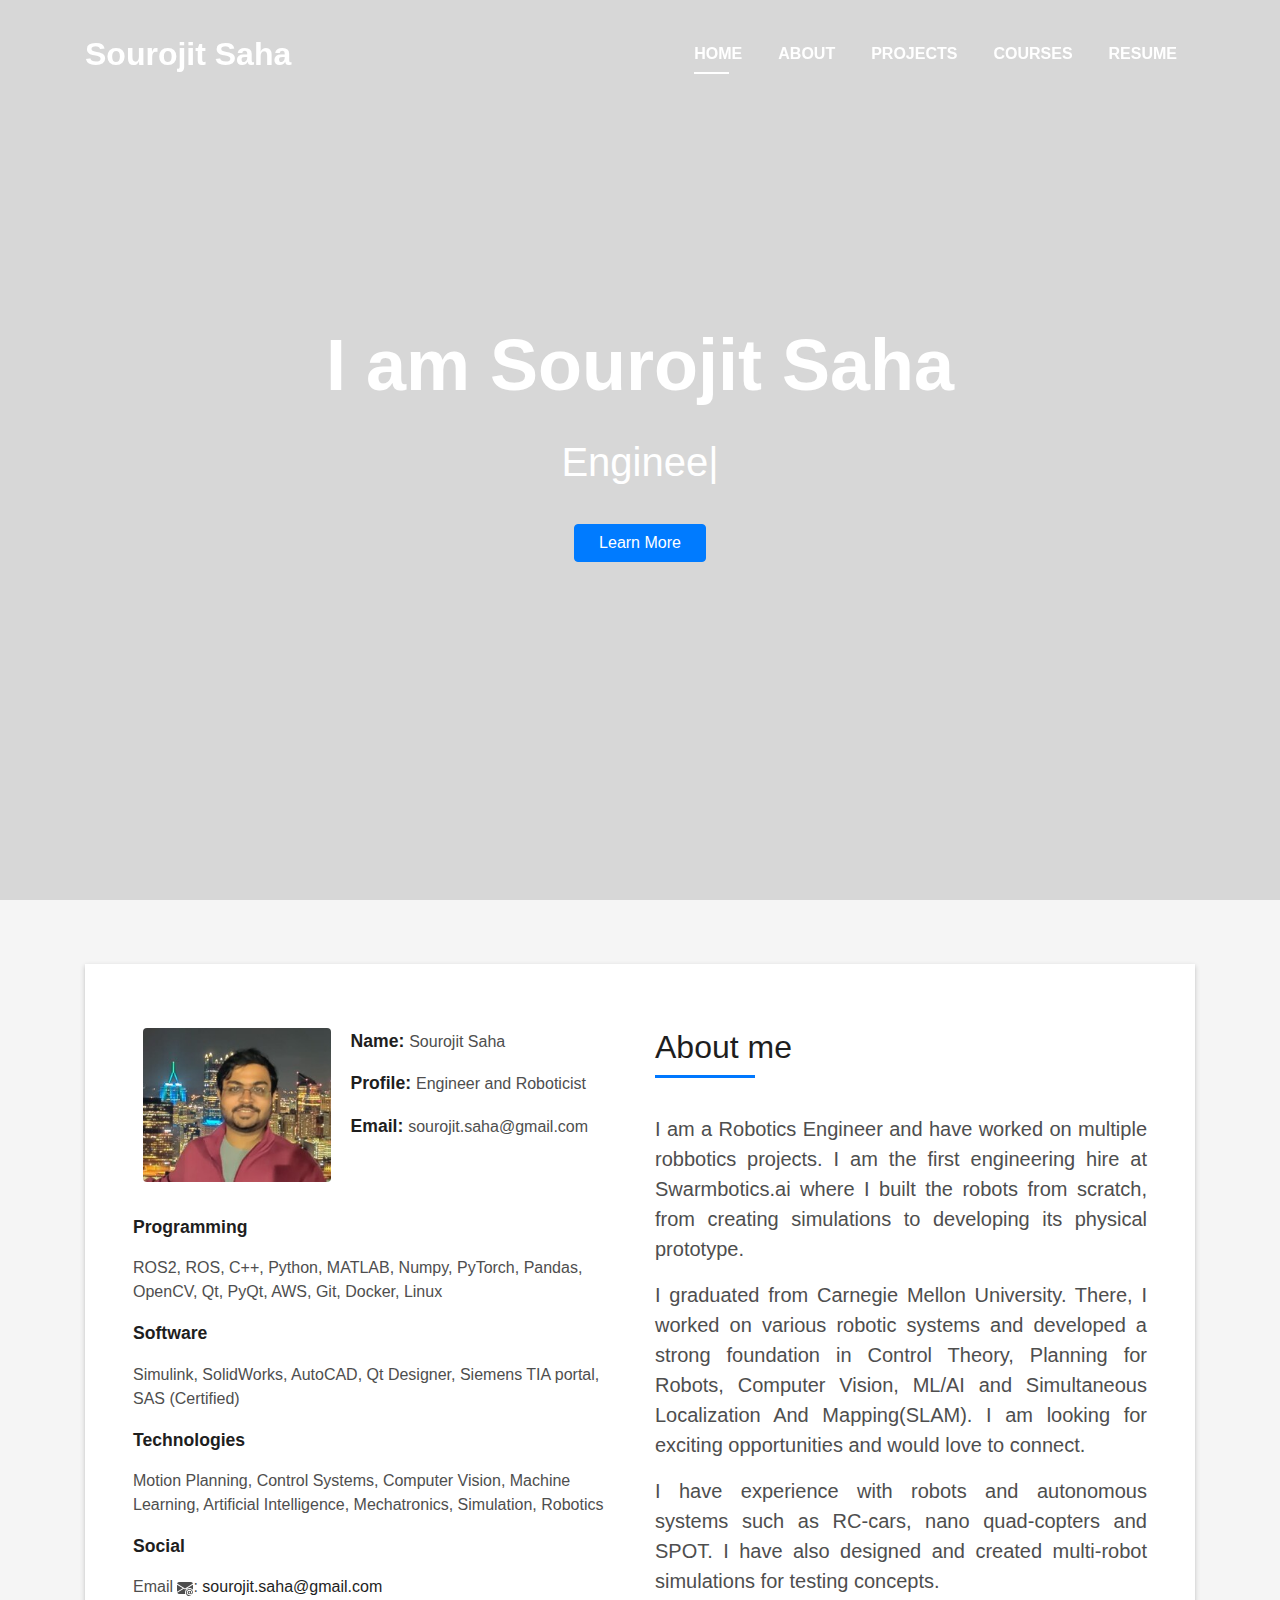
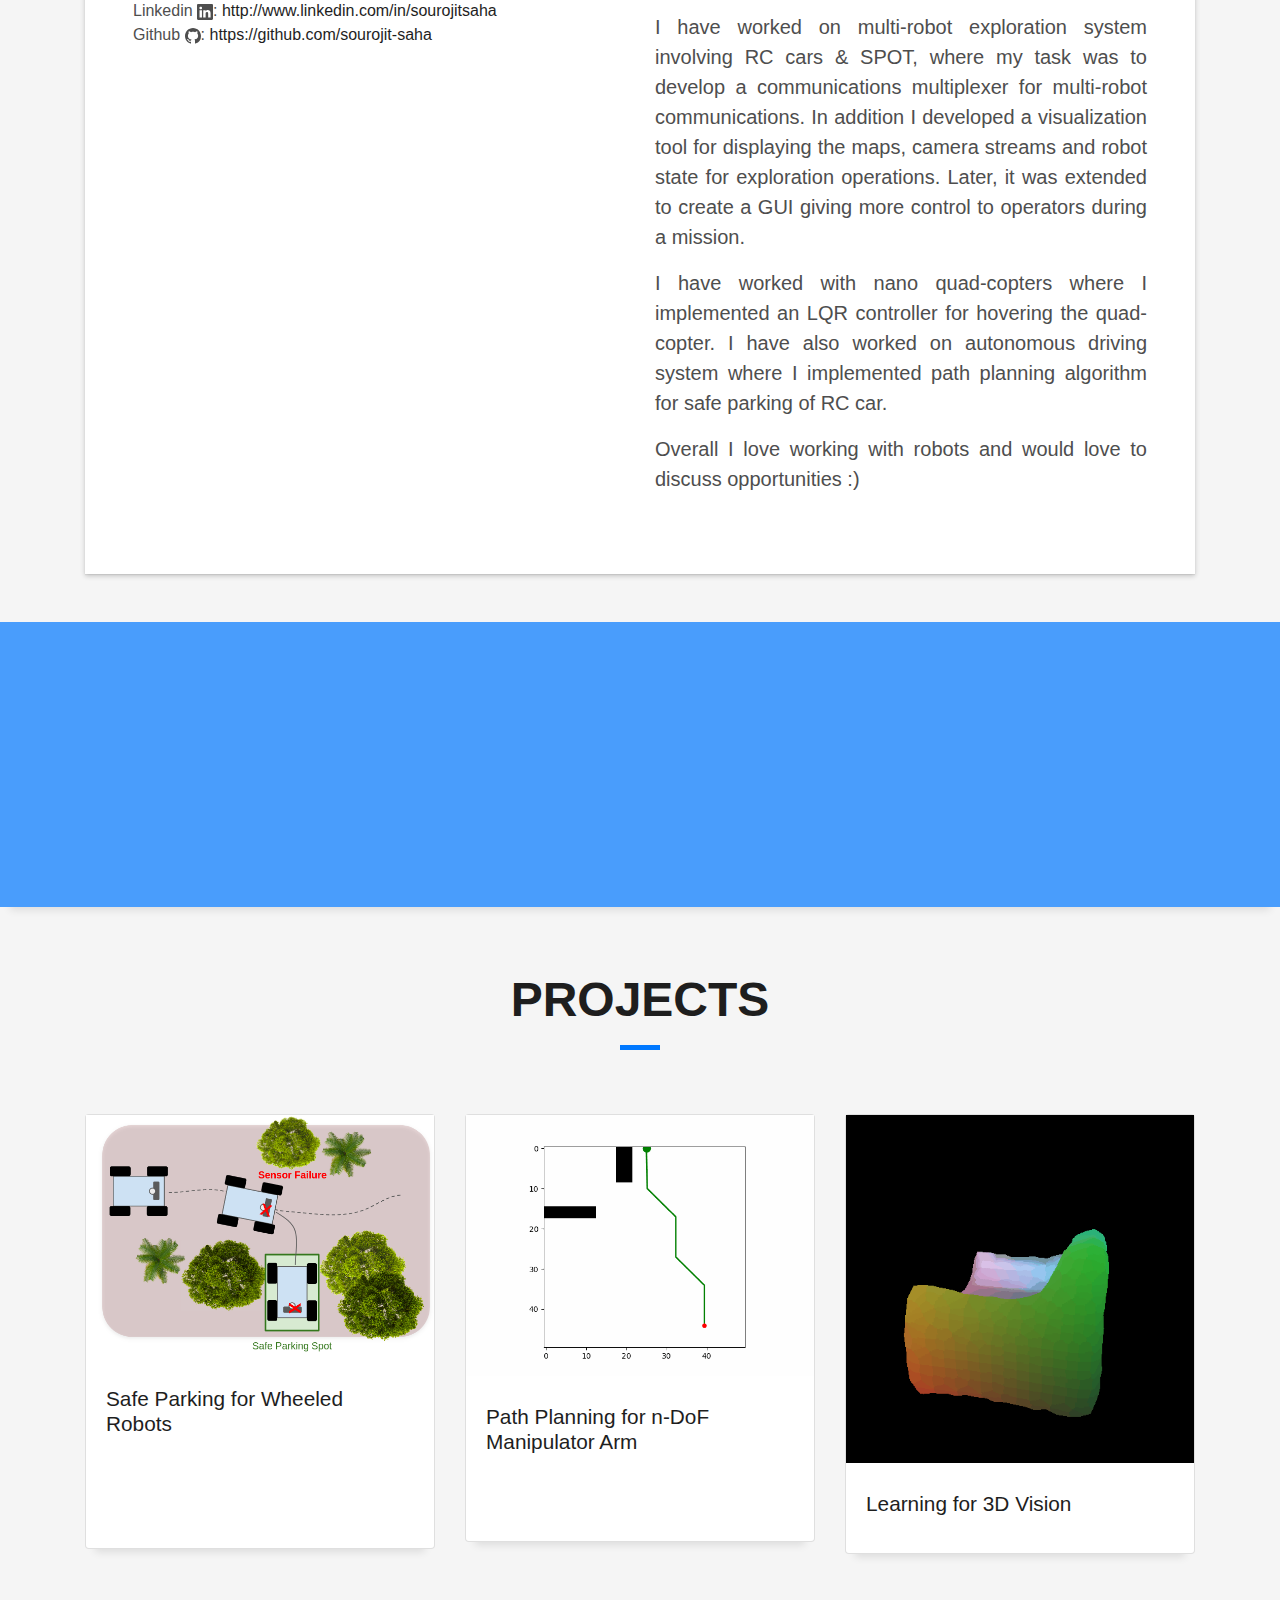
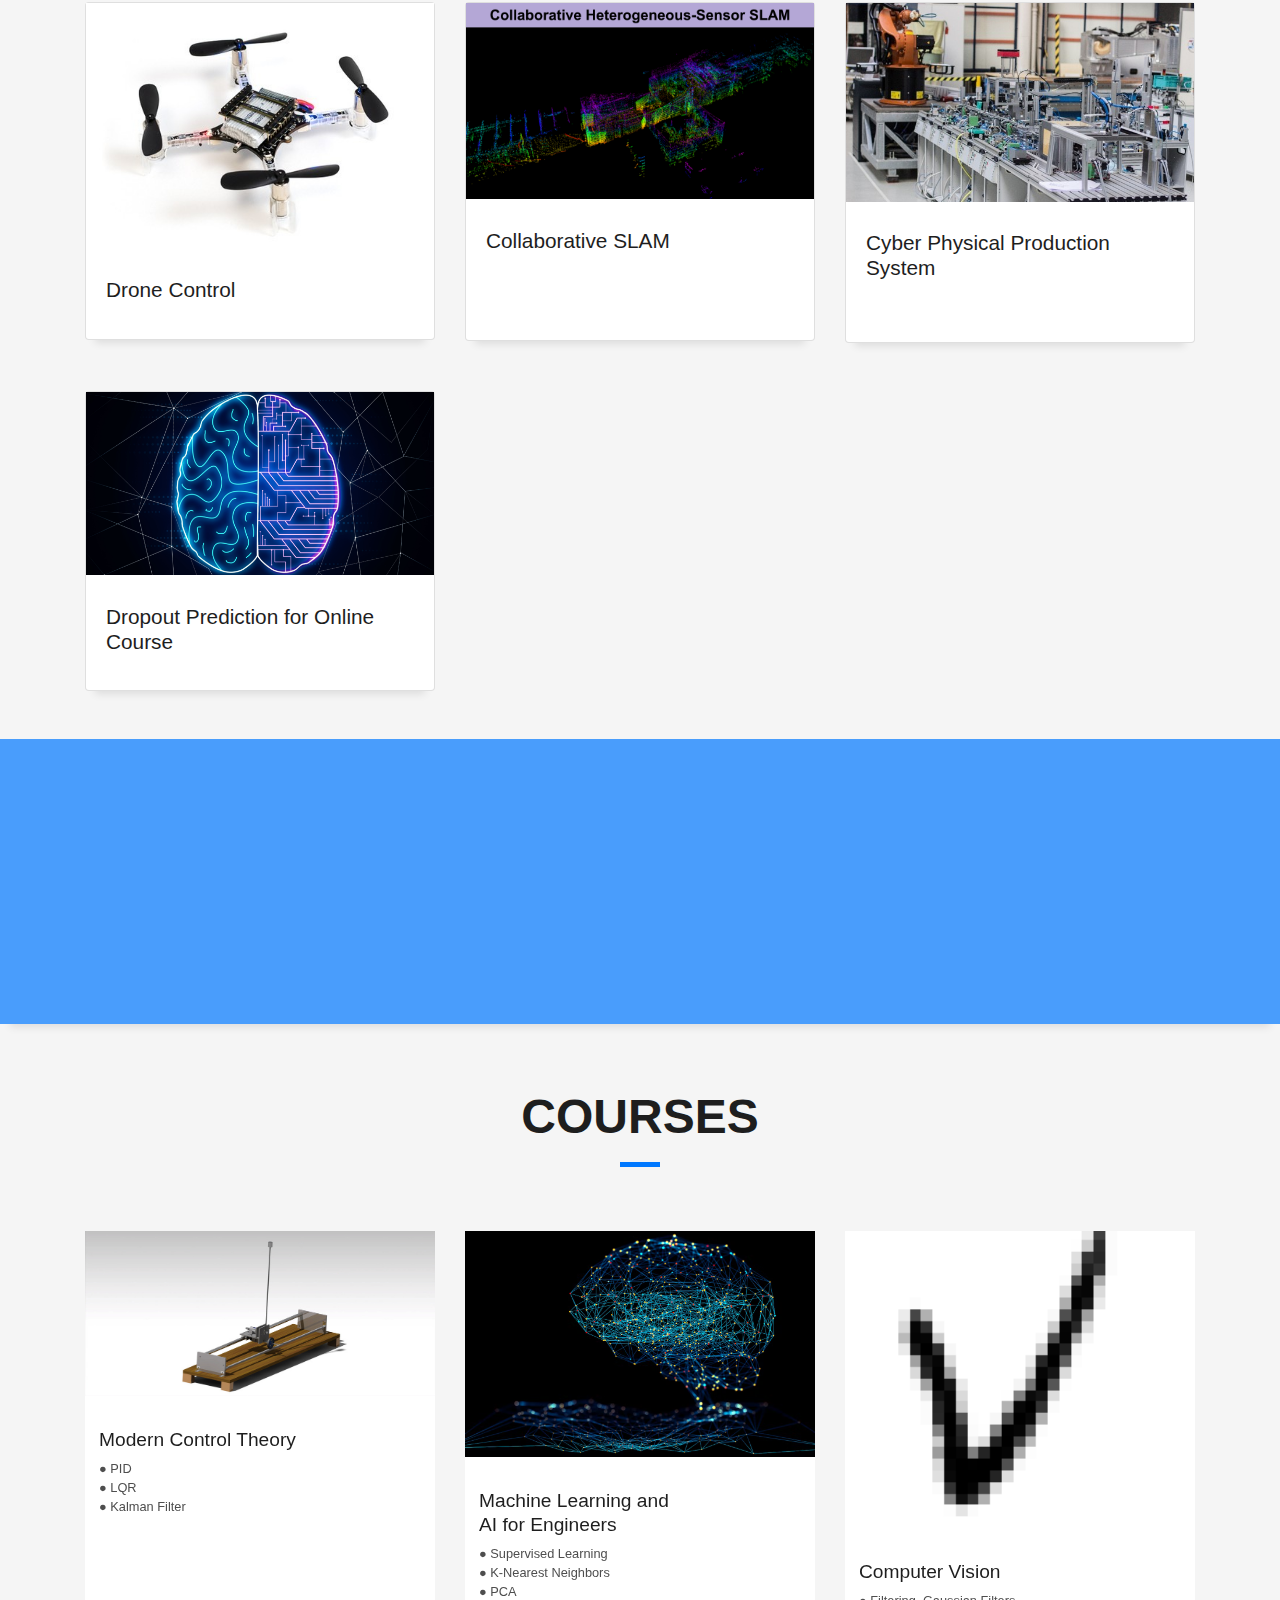
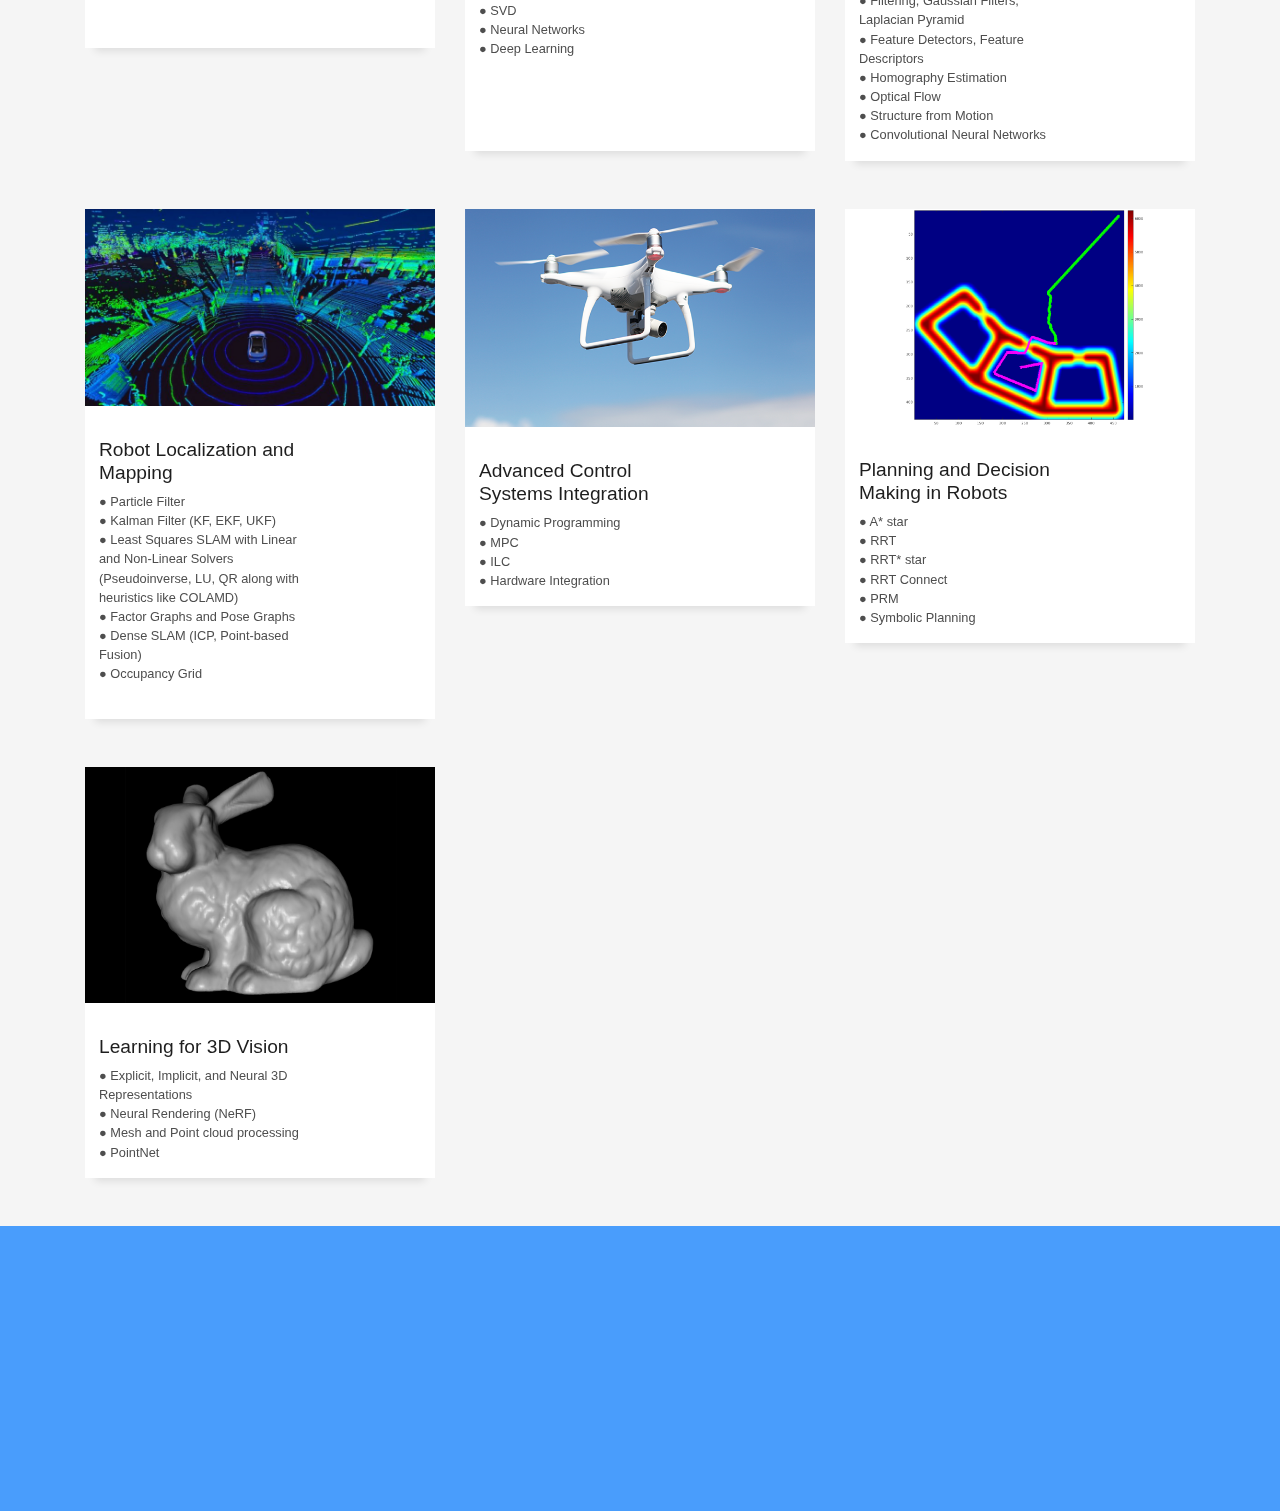
==== commit 60aa1207: "corrected an error" ====
--- a/index.html
+++ b/index.html
@@ -177,7 +177,7 @@
                     </h5>
                   </div>
                   <p class="lead" style="text-align:justify">
-                    I am a Robotics Engineer and have worked on multiple robbotics projects. I am the first engineering hire at Swarmbotics.ai where I built the robotics from scratch, from creating simulations to developing its physical prototype.
+                    I am a Robotics Engineer and have worked on multiple robbotics projects. I am the first engineering hire at Swarmbotics.ai where I built the robots from scratch, from creating simulations to developing its physical prototype.
                   </p>
                   <p class="lead" style="text-align:justify">
                     I graduated from Carnegie Mellon University. There, I worked on various robotic systems and developed a strong foundation in Control Theory, Planning for Robots, Computer Vision, ML/AI and Simultaneous Localization And Mapping(SLAM). I am looking for exciting opportunities and would love to connect.
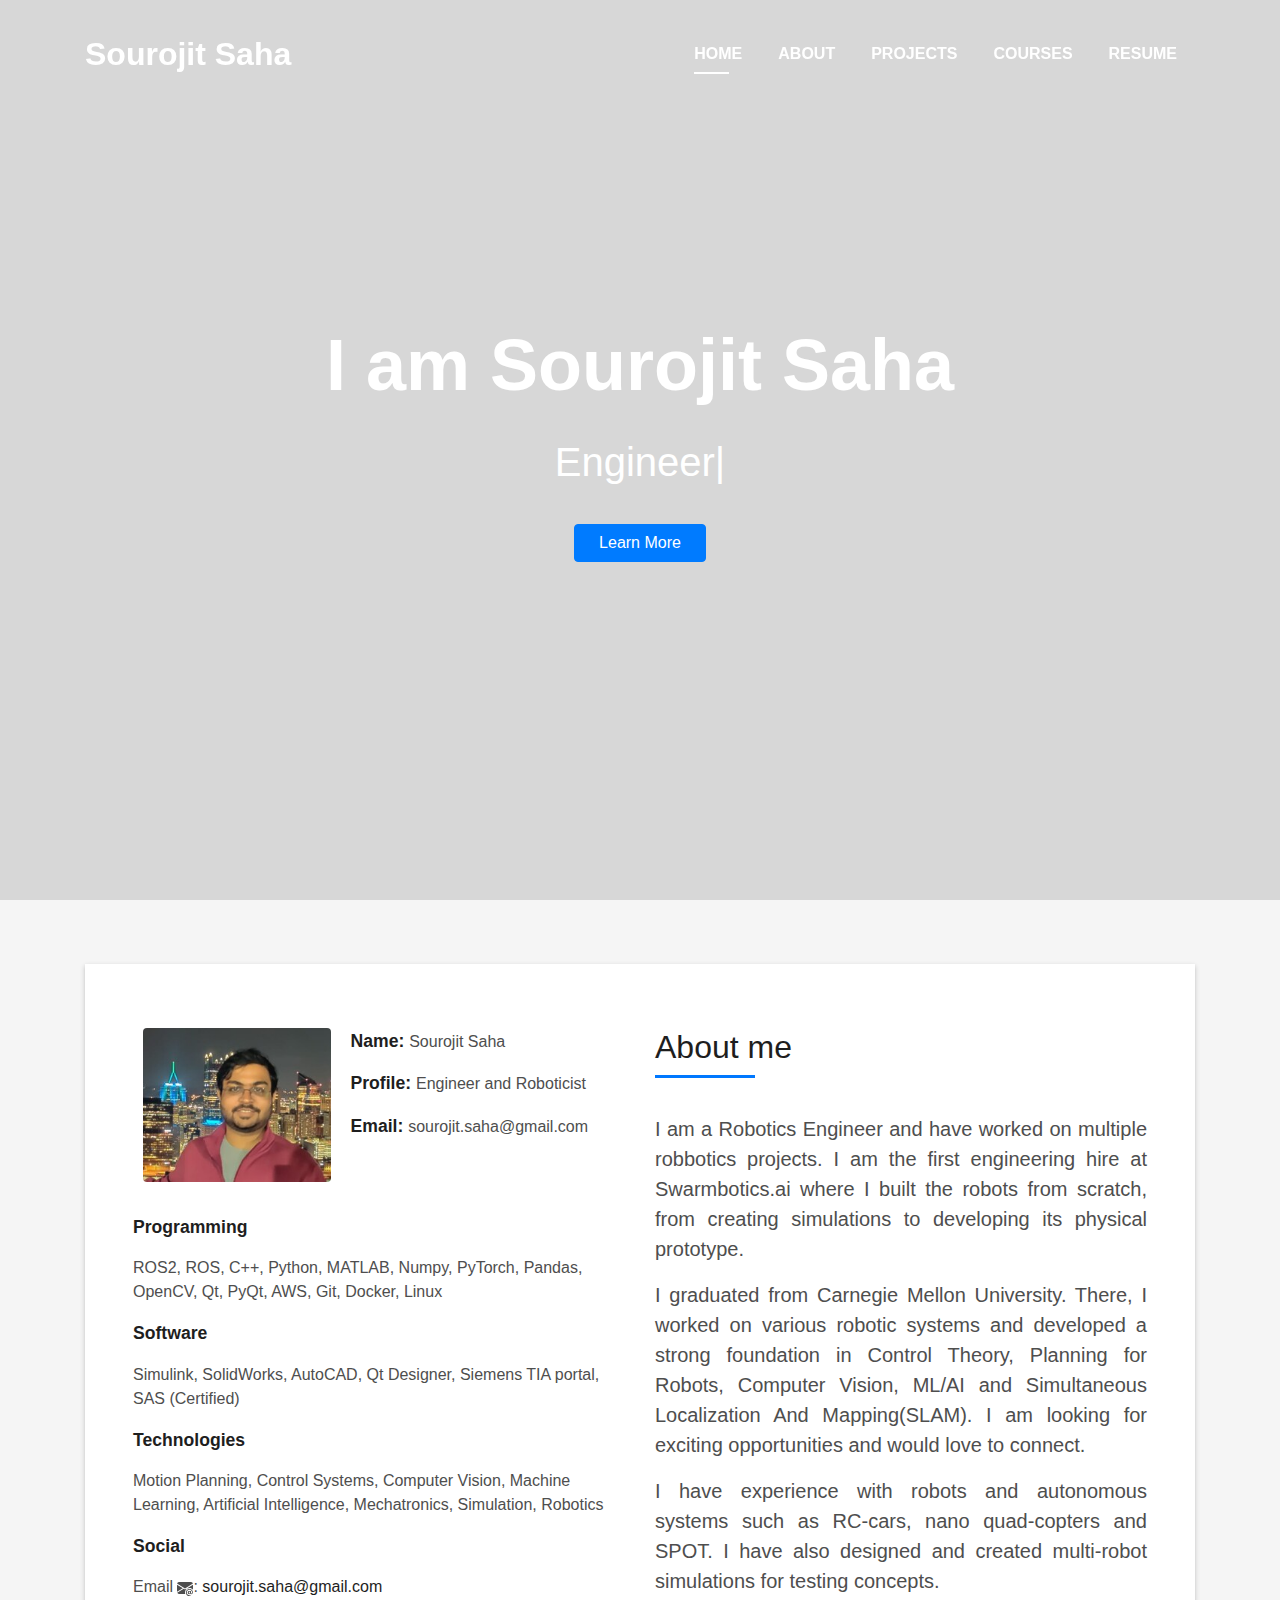
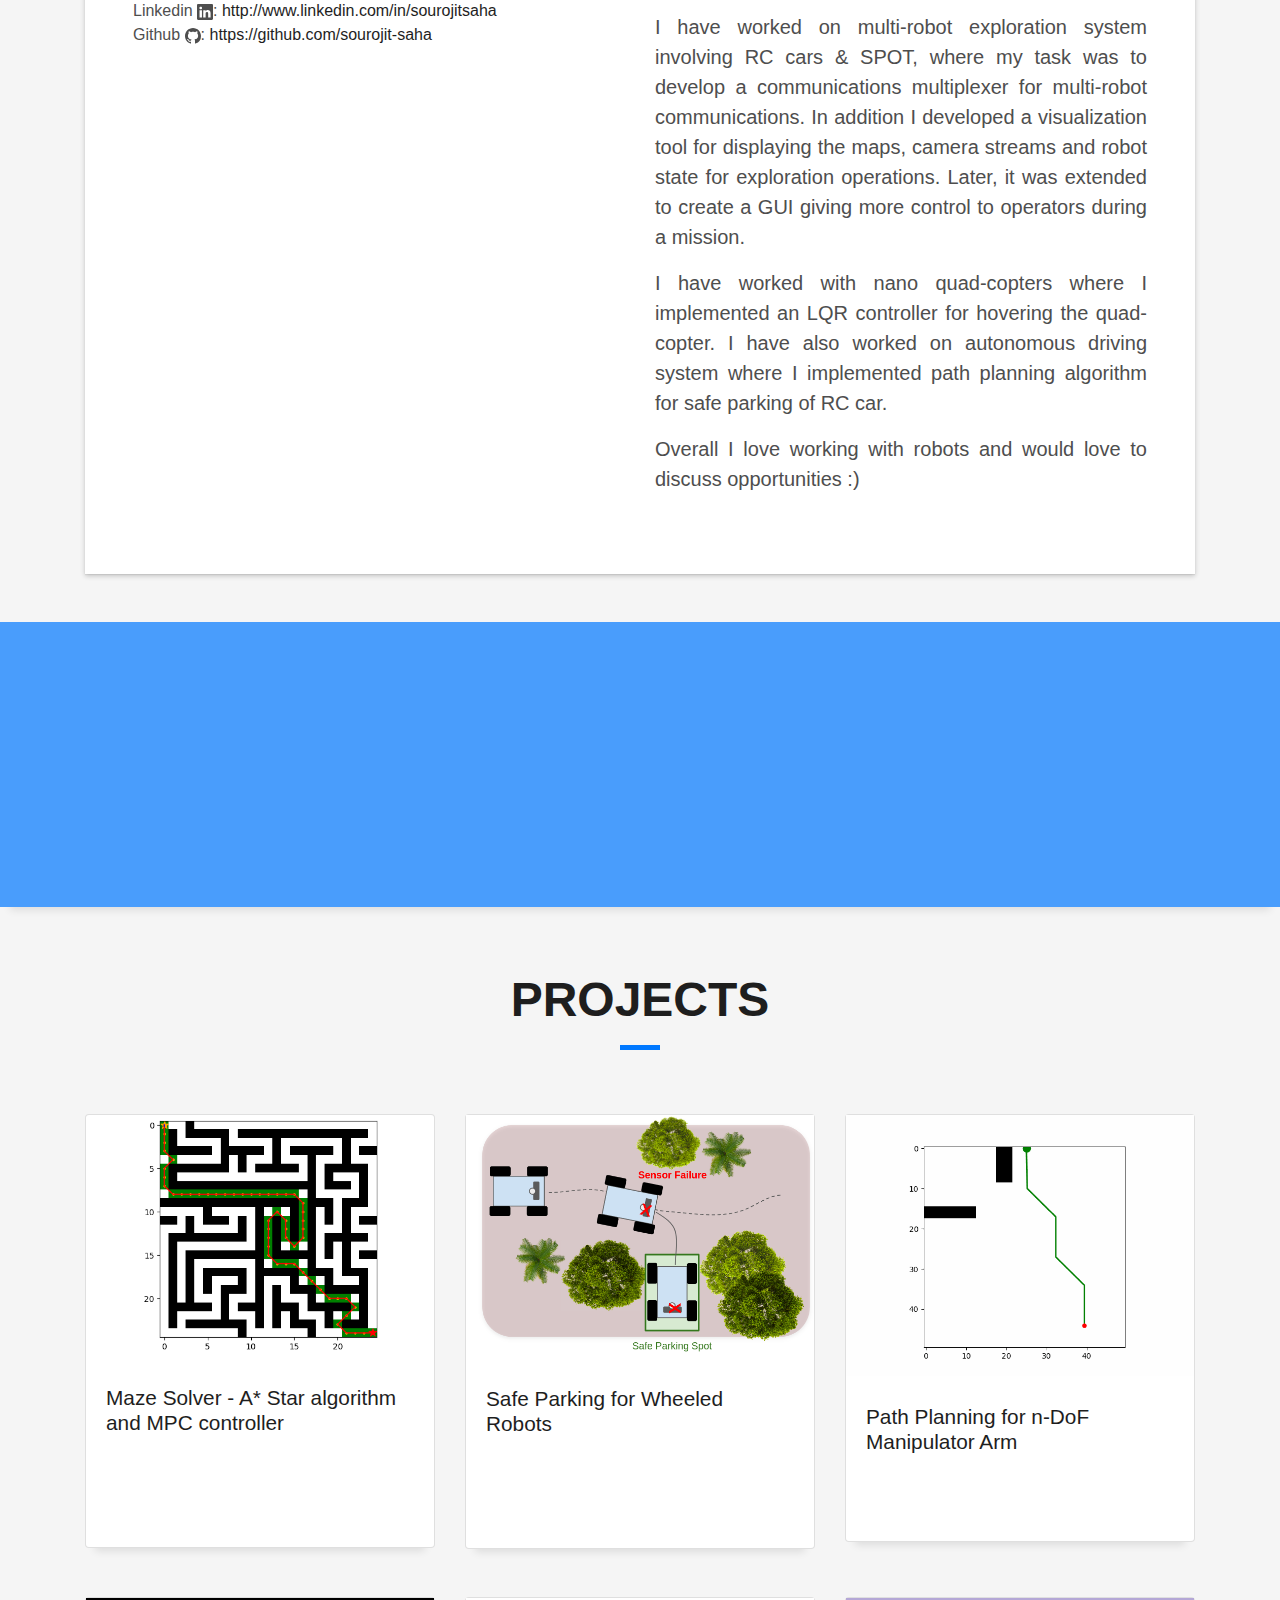
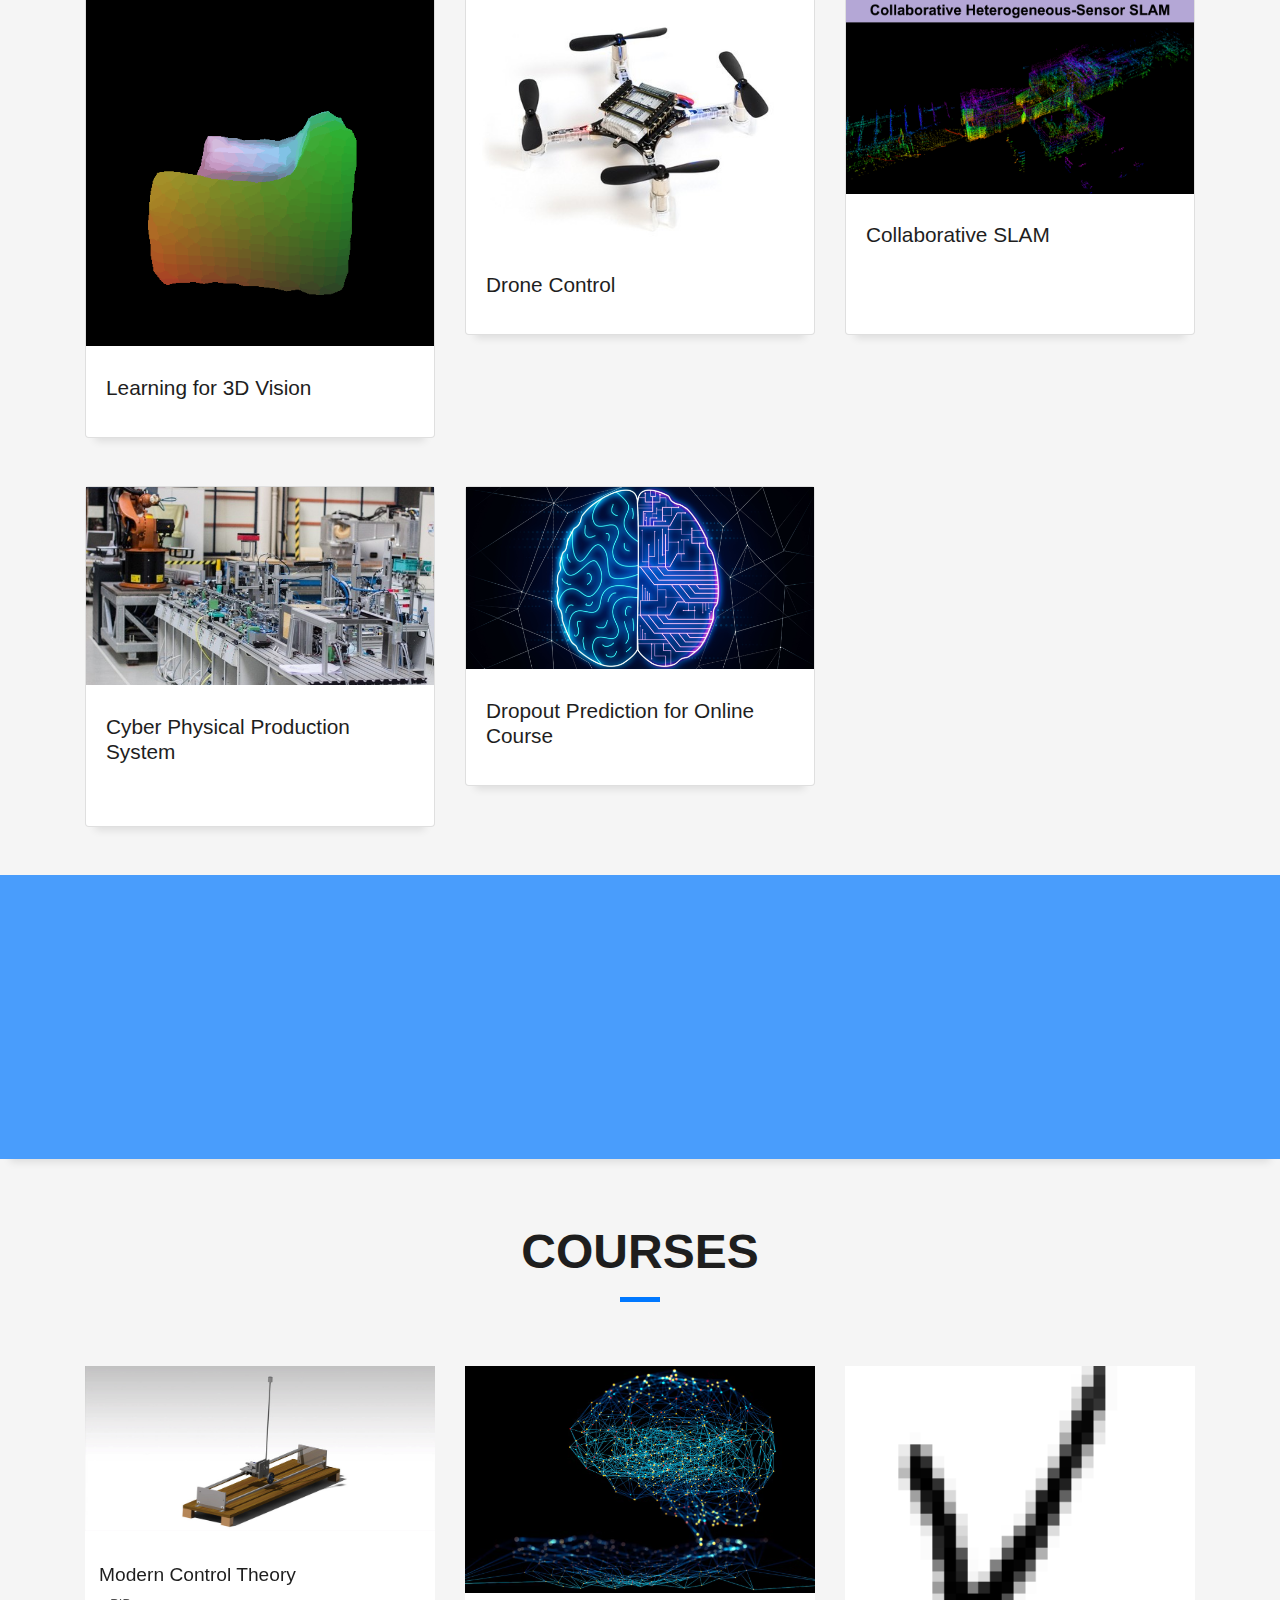
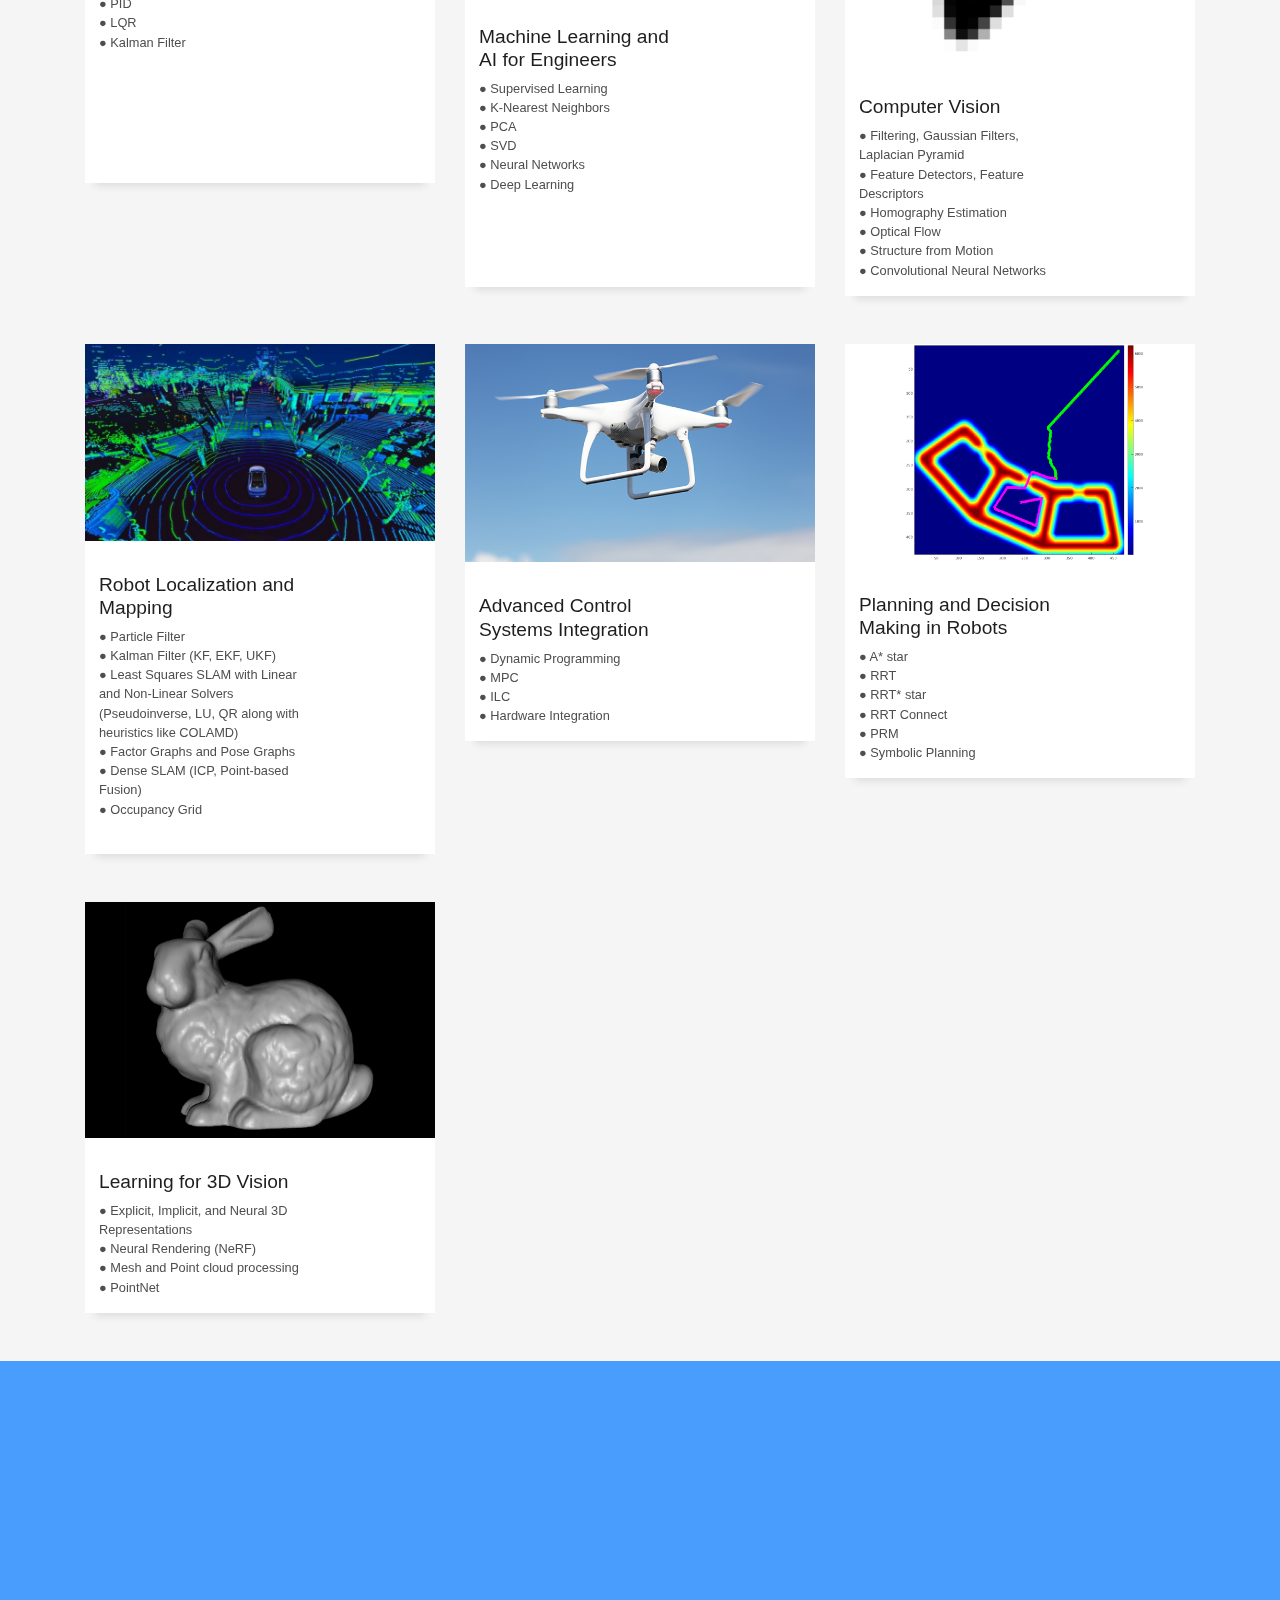
==== commit c46444a1: "added maze solver and some formatting" ====
--- a/index.html
+++ b/index.html
@@ -272,11 +272,14 @@
           </div>
         </div>
       </div>
+
+
       <div class="row">
+
         <div class="col-md-4">
           <div class="card card-blog">
             <div class="card-img">
-              <a href="safe-parking.html"><img src="img/safe-parking.png" alt="" class="img-fluid"></a>
+              <a href="maze_solver.html" style="display: block; text-align: center;"><img src="img/mpc-no-legend-gif.gif" alt="" class="img-fluid" style="width: 70%; margin: auto; display: block;"></a>
             </div>
             <div class="card-body">
               <div class="card-category-box">
@@ -284,9 +287,8 @@
                   <h6 class="category">Travel</h6>
                 </div> -->
               </div>
-              <h3 class="card-title"><a href="safe-parking.html">Safe Parking for Wheeled Robots<br><br><br><br></a></h3>
+              <h3 class="card-title"><a href="maze_solver.html">Maze Solver - A* Star algorithm and MPC controller<br><br><br><br></a></h3>
               <p class="card-description">
-    
               </p>
             </div>
             <!-- <div class="card-footer">
@@ -302,20 +304,21 @@
             </div> -->
           </div>
         </div>
+
         <div class="col-md-4">
           <div class="card card-blog">
             <div class="card-img">
-              <a href="n-dof.html"><img src="img/myGif_rrt_2.gif" alt="" class="img-fluid"></a>
+              <a href="safe-parking.html"><img src="img/safe-parking.png" alt="" class="img-fluid"></a>
             </div>
             <div class="card-body">
               <div class="card-category-box">
                 <!-- <div class="card-category">
-                  <h6 class="category">Web Design</h6>
+                  <h6 class="category">Travel</h6>
                 </div> -->
               </div>
-              <h3 class="card-title"><a href="n-dof.html">Path Planning for n-DoF Manipulator Arm<br><br><br></a></h3>
+              <h3 class="card-title"><a href="safe-parking.html">Safe Parking for Wheeled Robots<br><br><br><br></a></h3>
               <p class="card-description">
-
+    
               </p>
             </div>
             <!-- <div class="card-footer">
@@ -331,11 +334,10 @@
             </div> -->
           </div>
         </div>
-
         <div class="col-md-4">
           <div class="card card-blog">
             <div class="card-img">
-              <center><a href="l3d.html"><img src="img/3d-recon.gif" width=100% height=auto alt="" class="img-fluid"></a></center>
+              <a href="n-dof.html"><img src="img/myGif_rrt_2.gif" alt="" class="img-fluid"></a>
             </div>
             <div class="card-body">
               <div class="card-category-box">
@@ -343,7 +345,7 @@
                   <h6 class="category">Web Design</h6>
                 </div> -->
               </div>
-              <h3 class="card-title"><a href="l3d.html">Learning for 3D Vision</a></h3>
+              <h3 class="card-title"><a href="n-dof.html">Path Planning for n-DoF Manipulator Arm<br><br><br></a></h3>
               <p class="card-description">
 
               </p>
@@ -361,10 +363,42 @@
             </div> -->
           </div>
         </div>
+
         <div class="col-md-4">
           <div class="card card-blog">
             <div class="card-img">
-              <a href="drone-control.html"><img src="img/drone.jpg" alt="" class="img-fluid"></a>
+              <!-- <center><a href="l3d.html"><img src="img/3d-recon.gif" width=100% height=auto alt="" class="img-fluid"></a></center> -->
+              <a href="l3d.html" style="display: block; text-align: center;"><img src="img/3d-recon.gif" alt="" class="img-fluid" style="width: 100%; margin: auto; display: block;"></a>
+            </div>
+            <div class="card-body">
+              <div class="card-category-box">
+                <!-- <div class="card-category">
+                  <h6 class="category">Web Design</h6>
+                </div> -->
+              </div>
+              <h3 class="card-title"><a href="l3d.html">Learning for 3D Vision</a></h3>
+              <p class="card-description">
+
+              </p>
+            </div>
+            <!-- <div class="card-footer">
+              <div class="post-author">
+                <a href="#">
+                  <img src="img/testimonial-2.jpg" alt="" class="avatar rounded-circle">
+                  <span class="author">Morgan Freeman</span>
+                </a>
+              </div>
+              <div class="post-date">
+                <span class="ion-ios-clock-outline"></span> 10 min
+              </div>
+            </div> -->
+          </div>
+        </div>
+        <div class="col-md-4">
+          <div class="card card-blog">
+            <div class="card-img">
+              <!-- <a href="drone-control.html"><img src="img/drone.jpg" alt="" class="img-fluid"></a> -->
+              <a href="drone-control.html" style="display: block; text-align: center;"><img src="img/drone.jpg" alt="" class="img-fluid" style="width: 100%; margin: auto; display: block;"></a>
             </div>
             <div class="card-body">
               <div class="card-category-box">
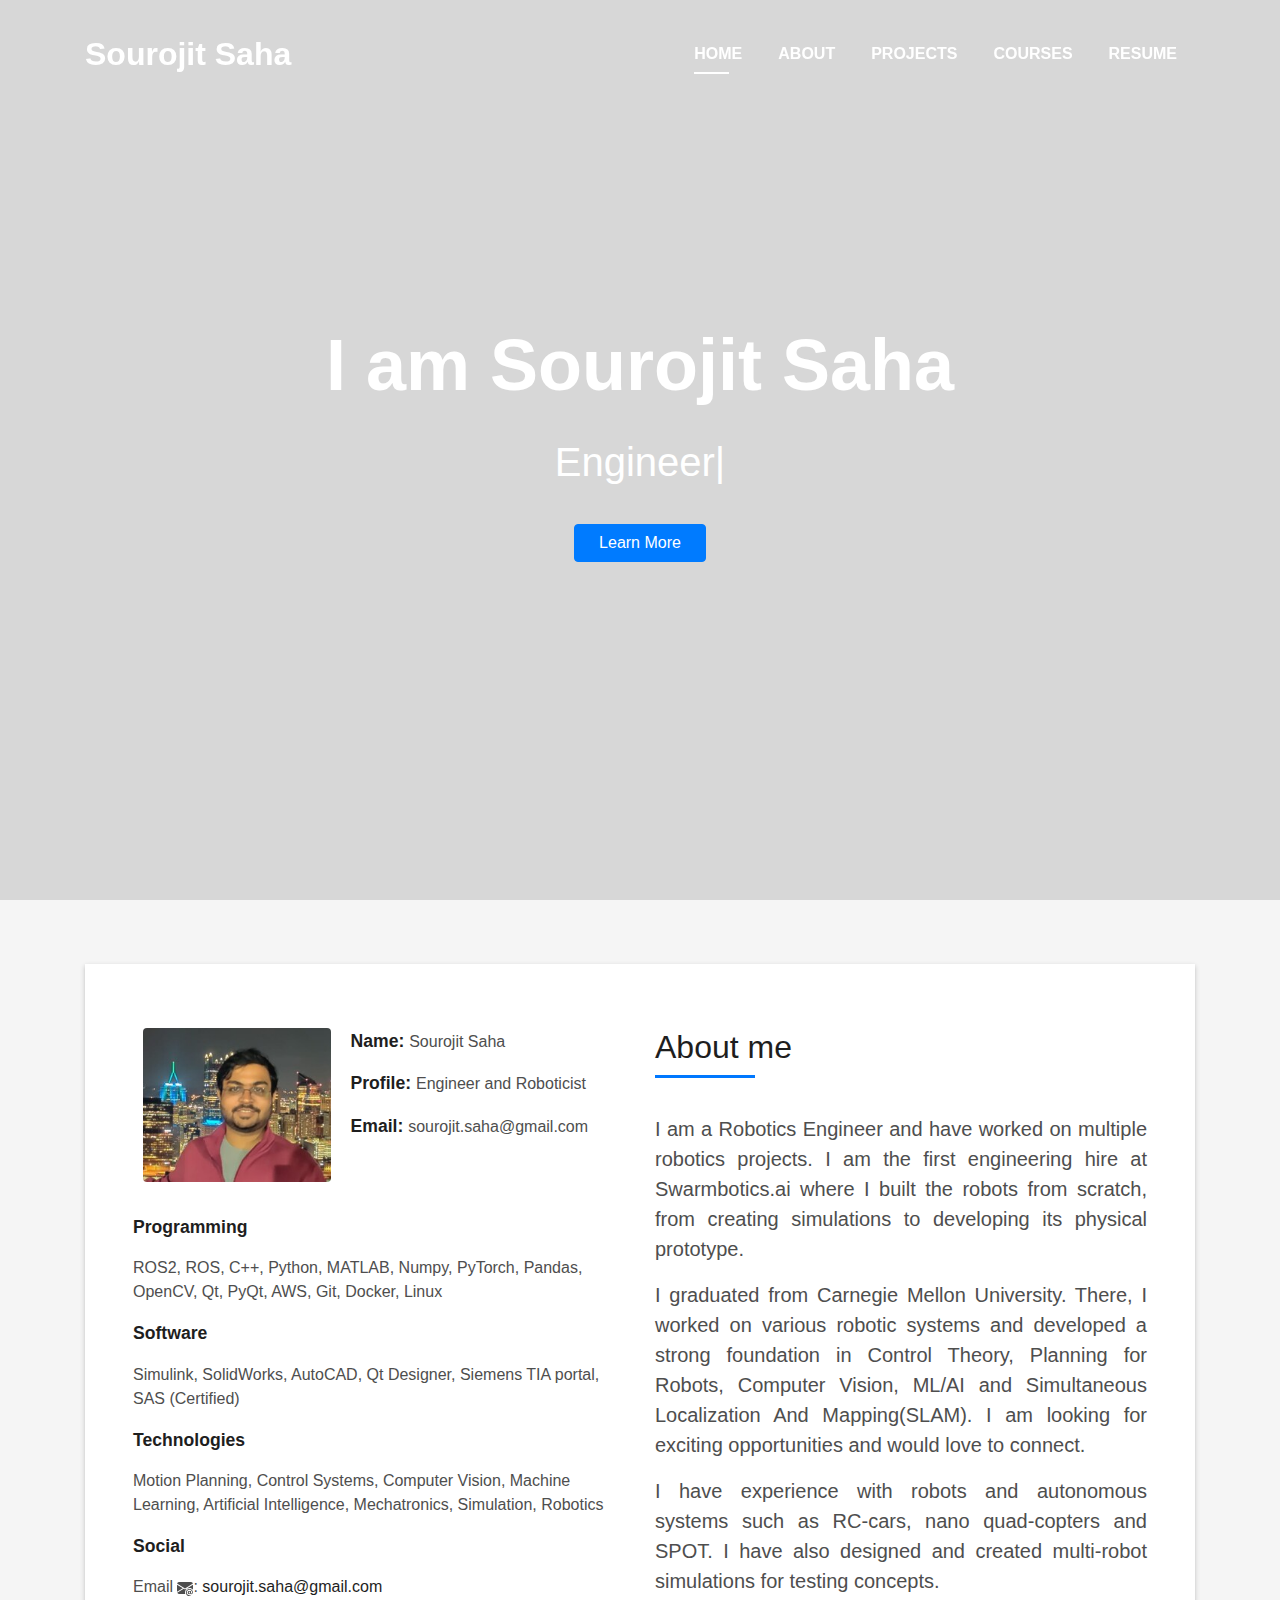
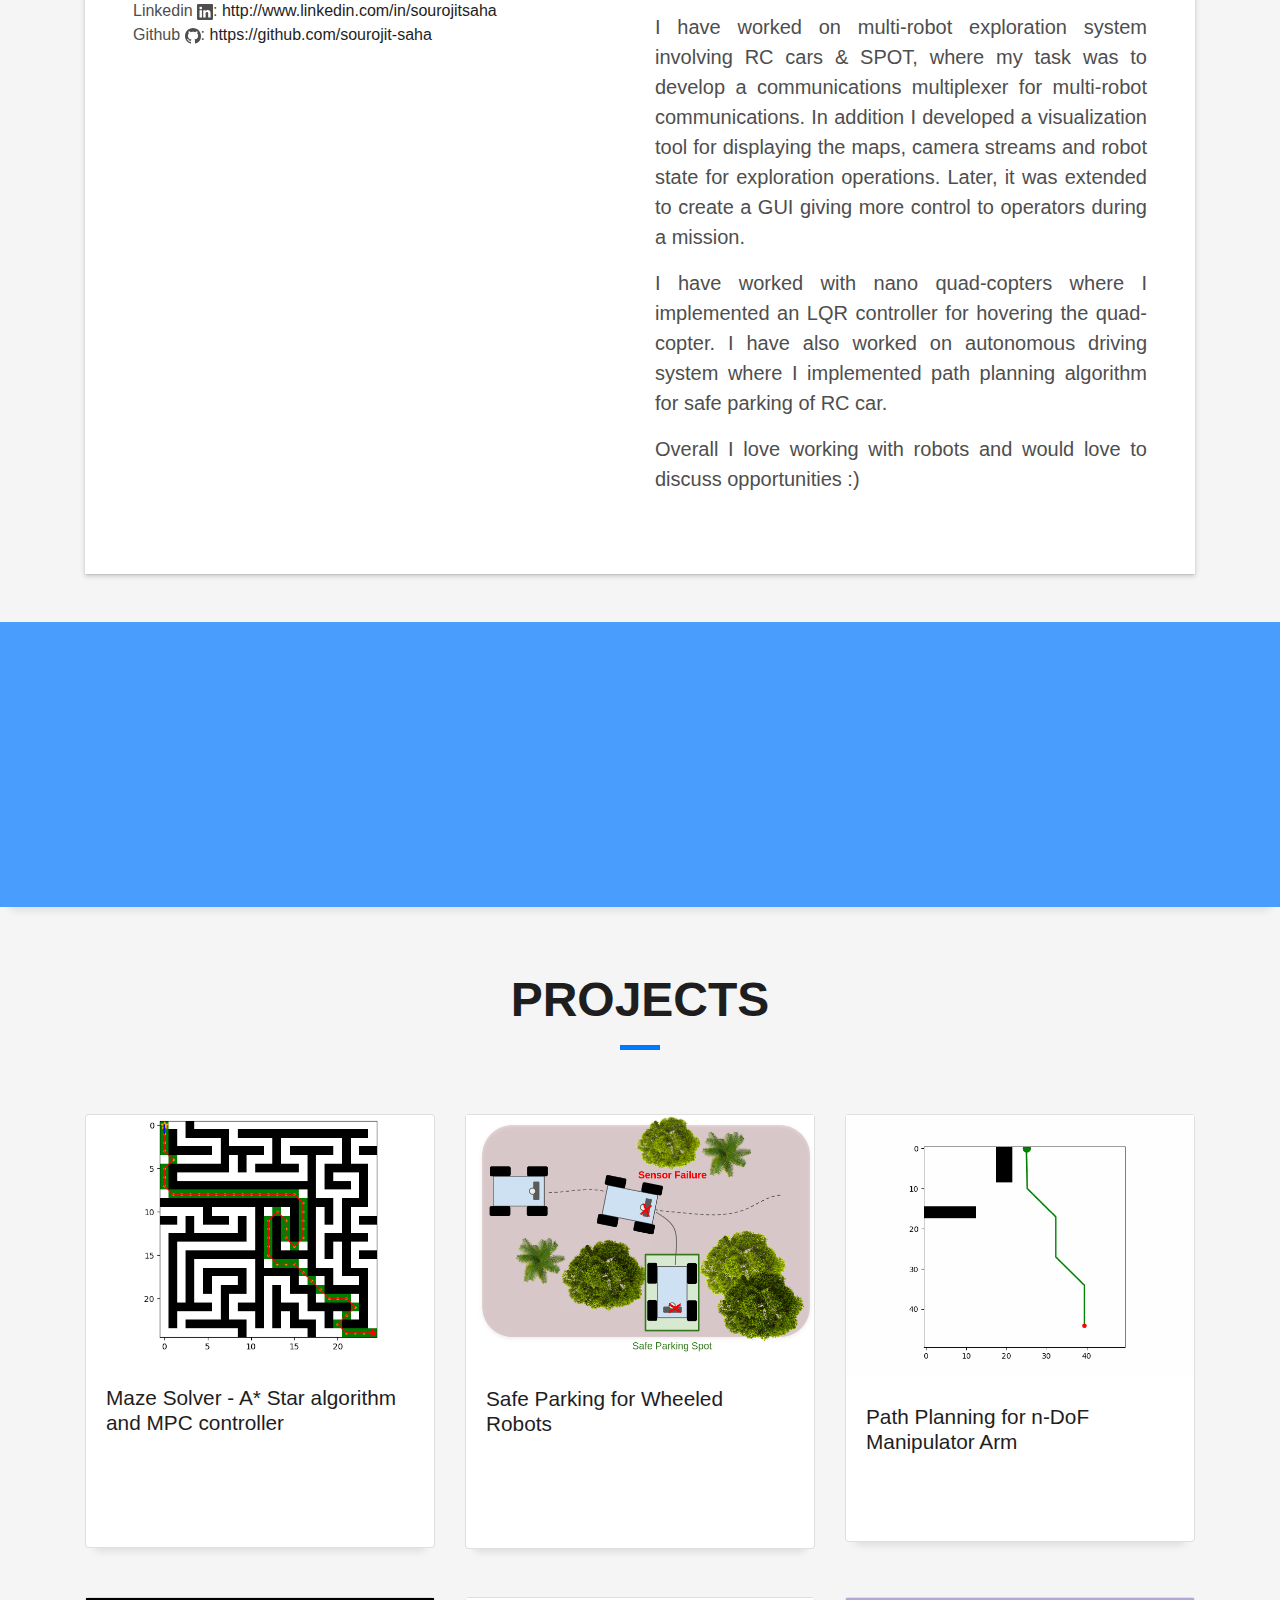
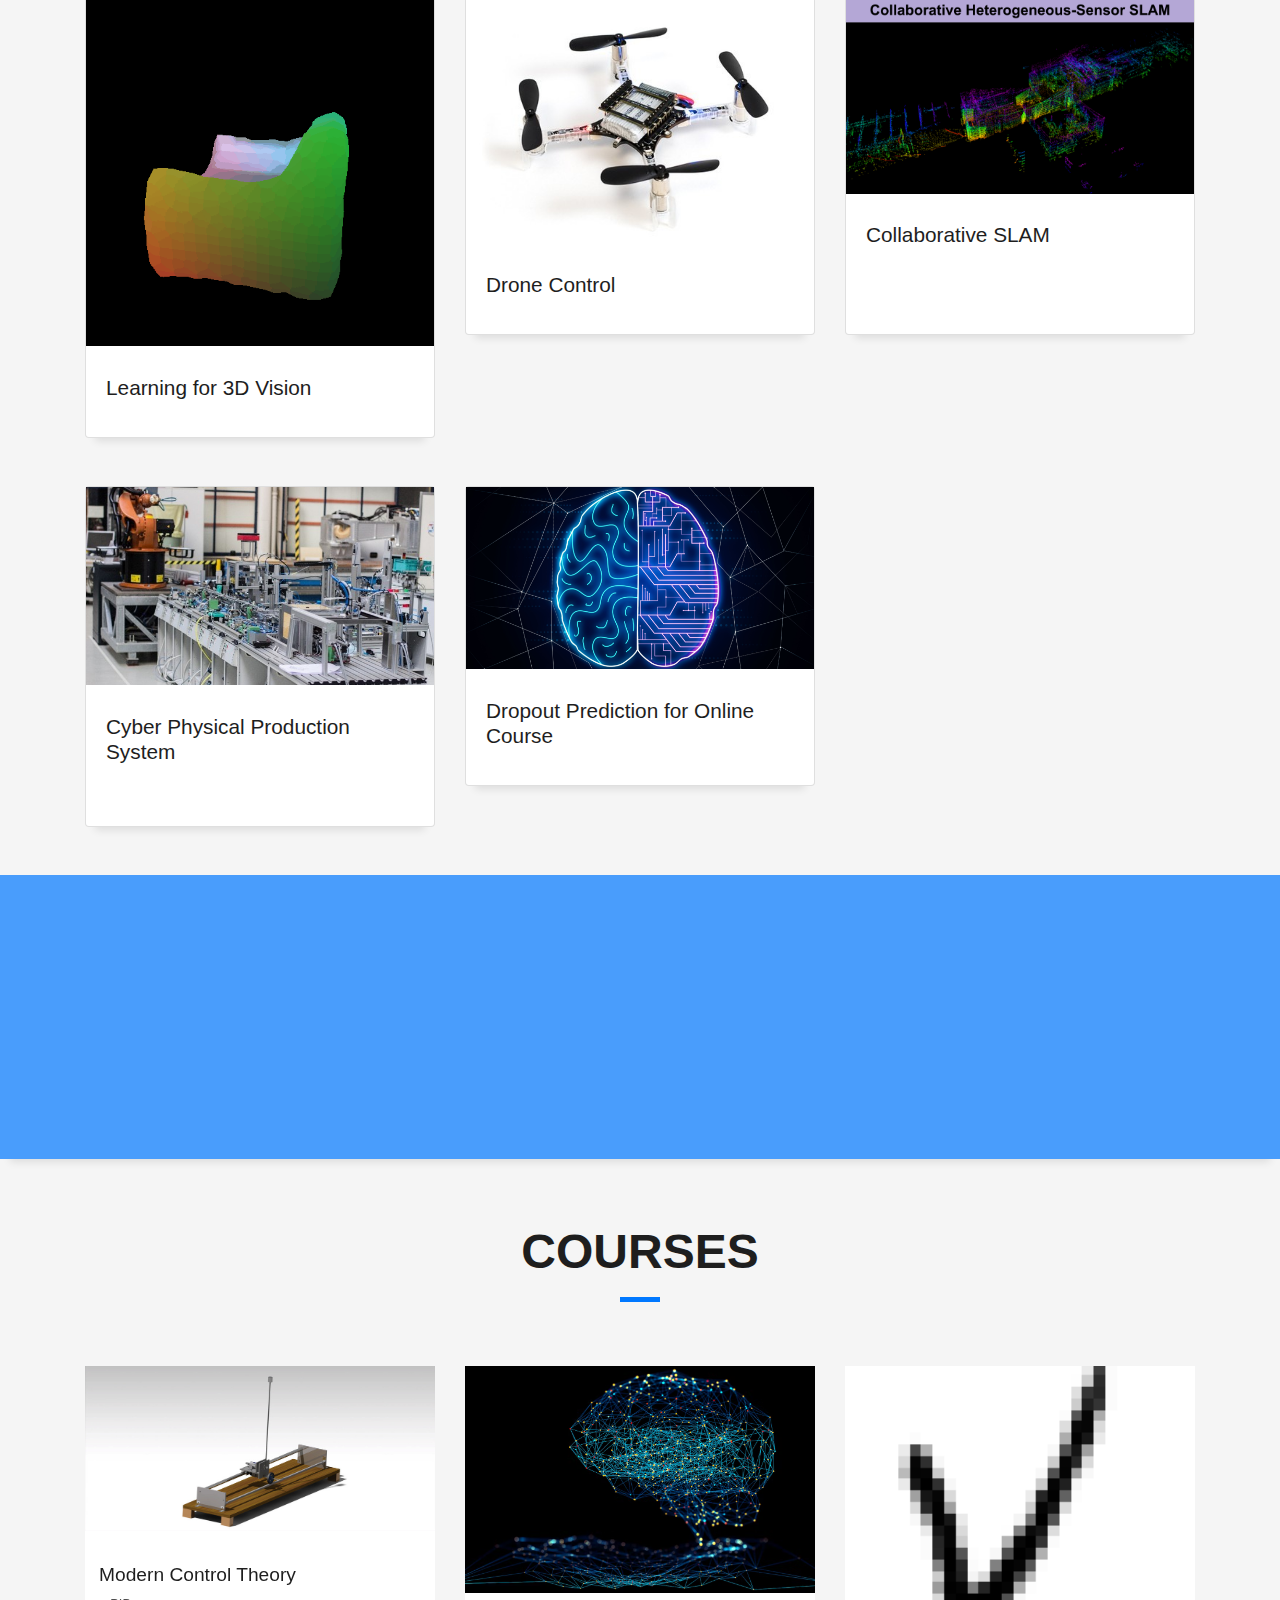
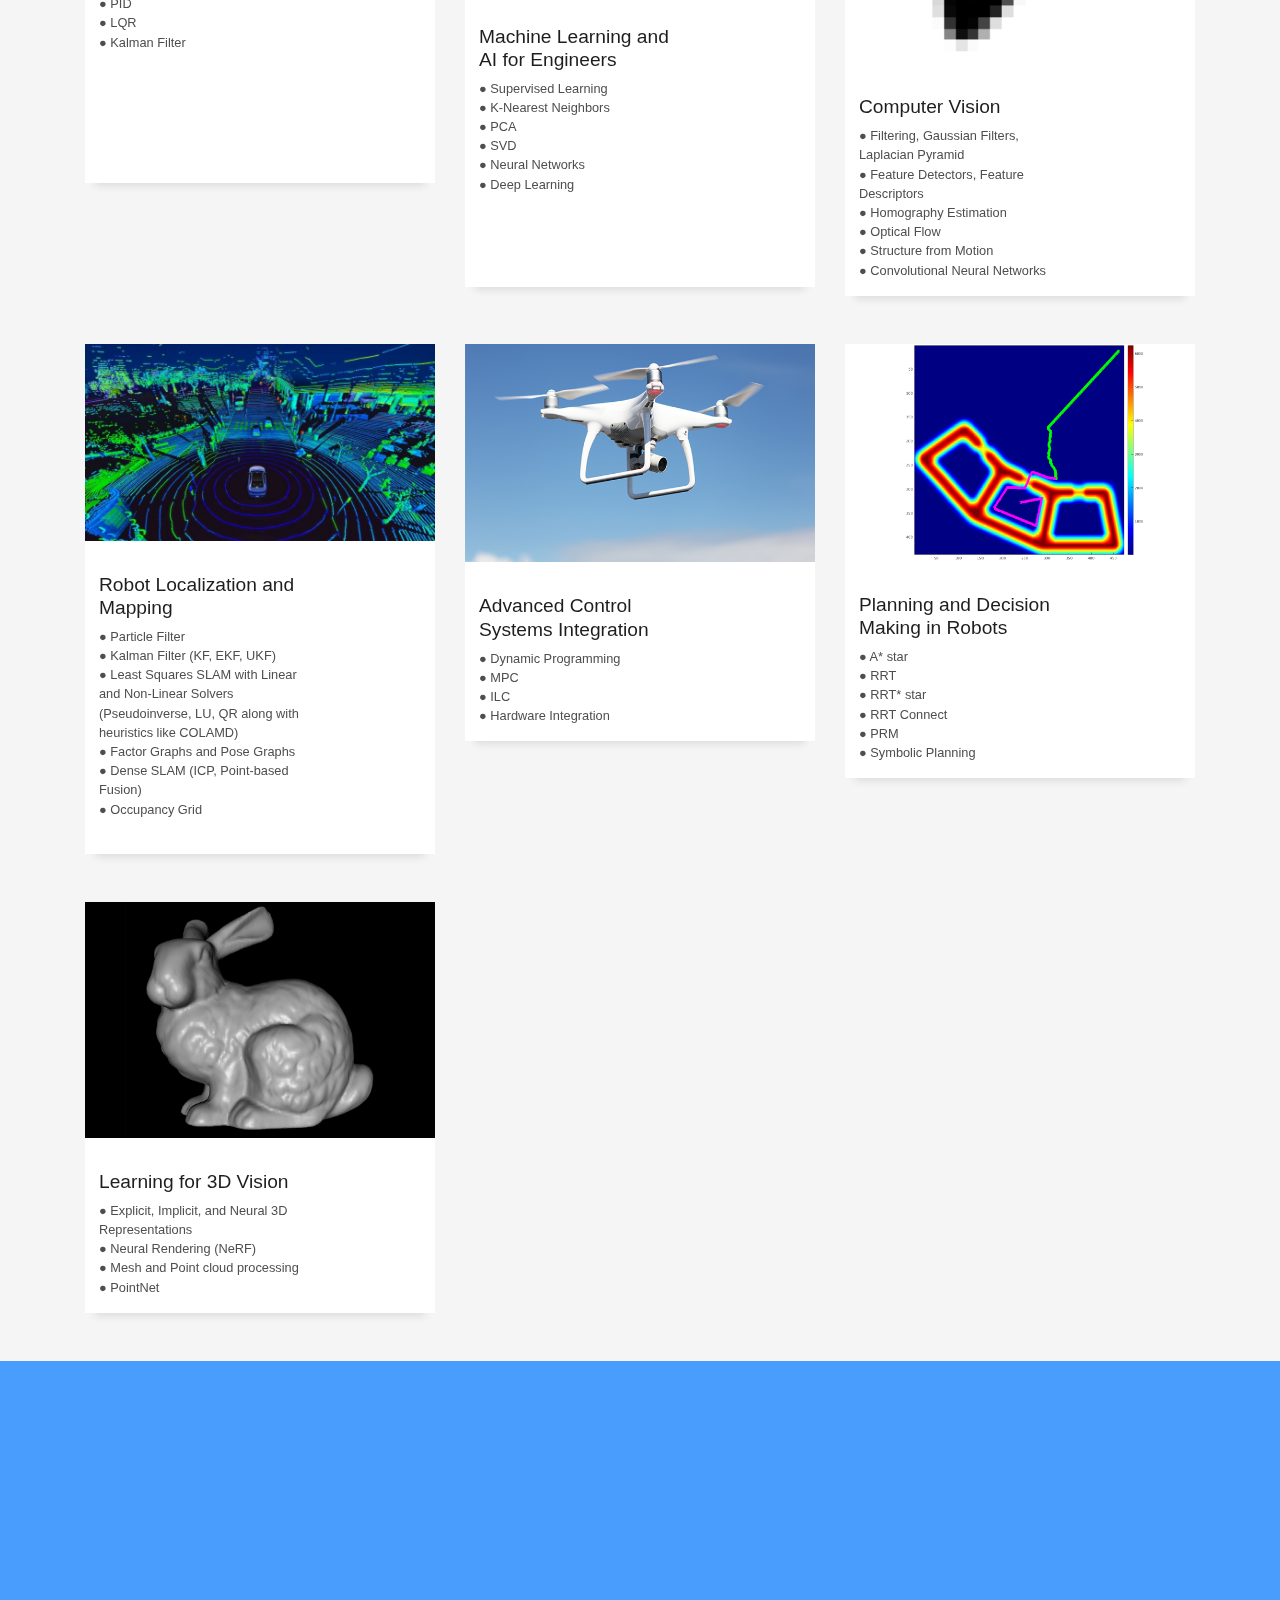
==== commit 9b1371f4: "corrected typo in intro" ====
--- a/index.html
+++ b/index.html
@@ -177,7 +177,7 @@
                     </h5>
                   </div>
                   <p class="lead" style="text-align:justify">
-                    I am a Robotics Engineer and have worked on multiple robbotics projects. I am the first engineering hire at Swarmbotics.ai where I built the robots from scratch, from creating simulations to developing its physical prototype.
+                    I am a Robotics Engineer and have worked on multiple robotics projects. I am the first engineering hire at Swarmbotics.ai where I built the robots from scratch, from creating simulations to developing its physical prototype.
                   </p>
                   <p class="lead" style="text-align:justify">
                     I graduated from Carnegie Mellon University. There, I worked on various robotic systems and developed a strong foundation in Control Theory, Planning for Robots, Computer Vision, ML/AI and Simultaneous Localization And Mapping(SLAM). I am looking for exciting opportunities and would love to connect.
